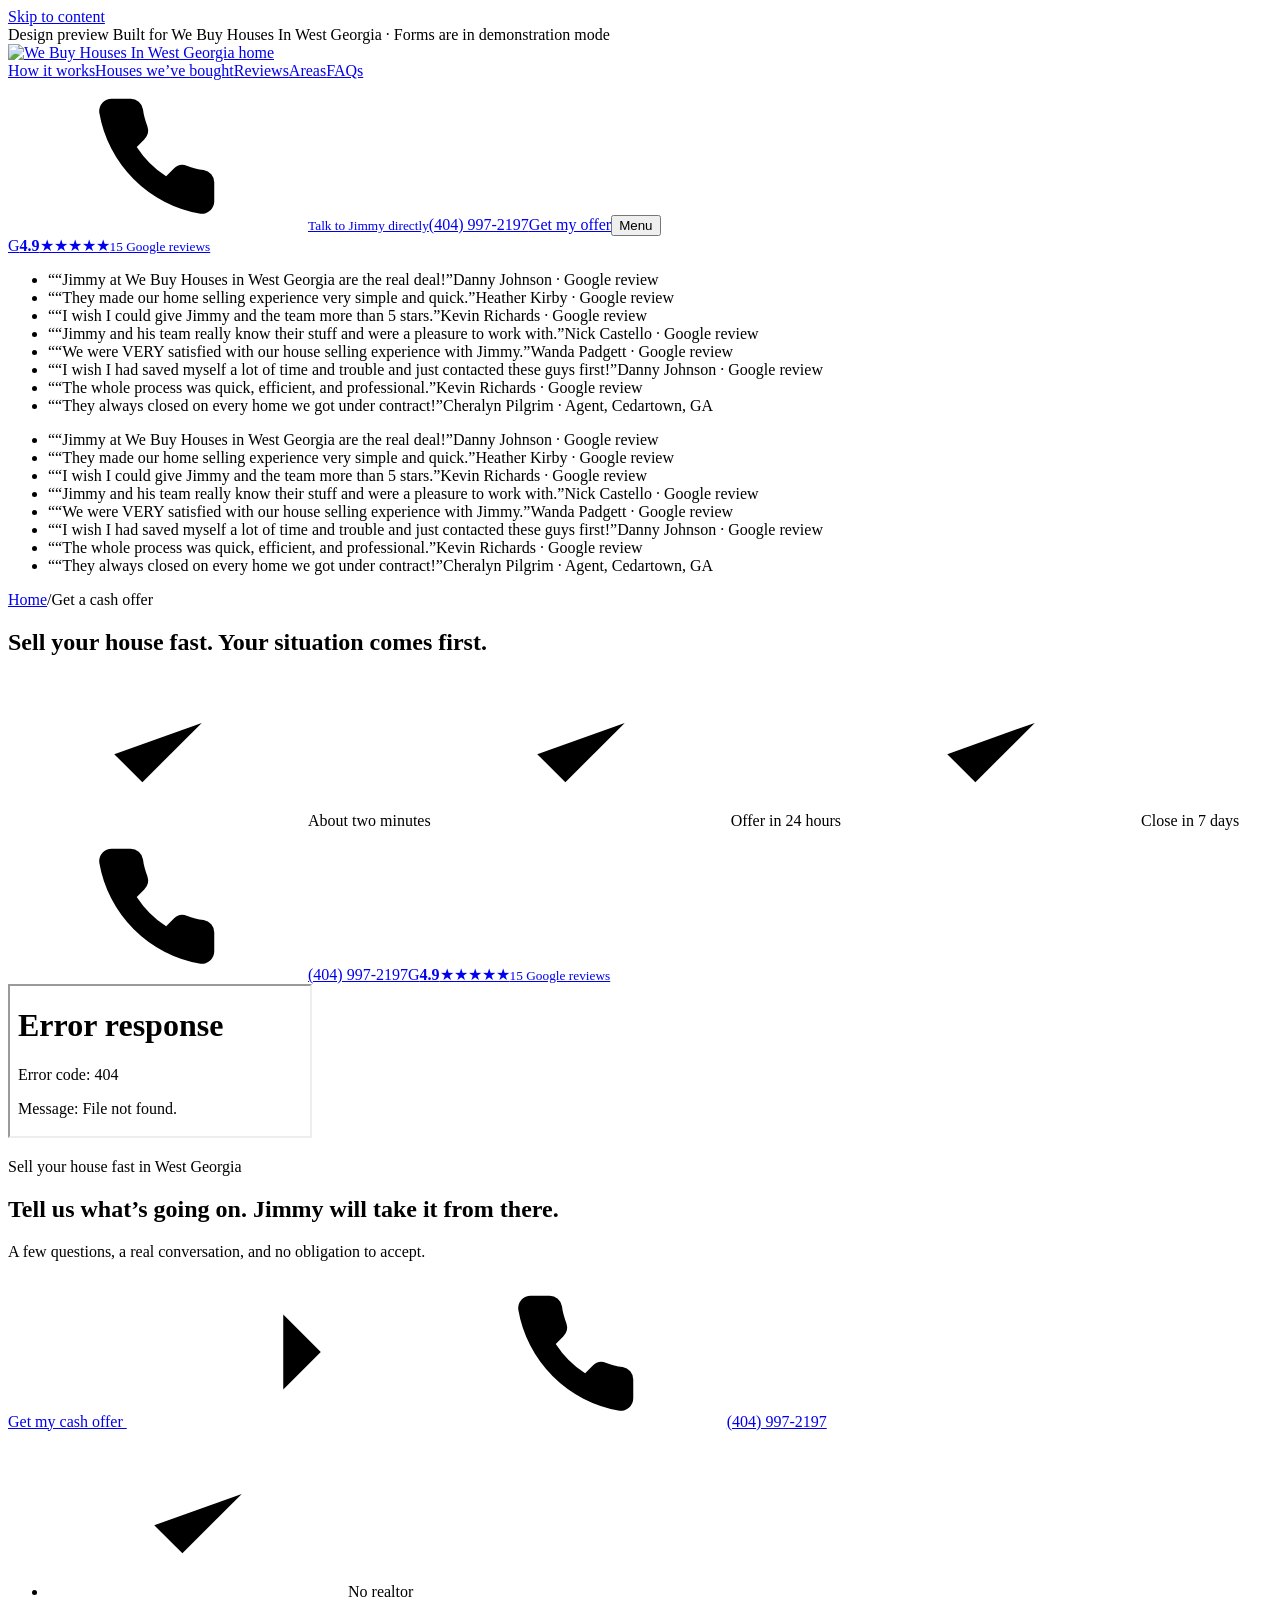
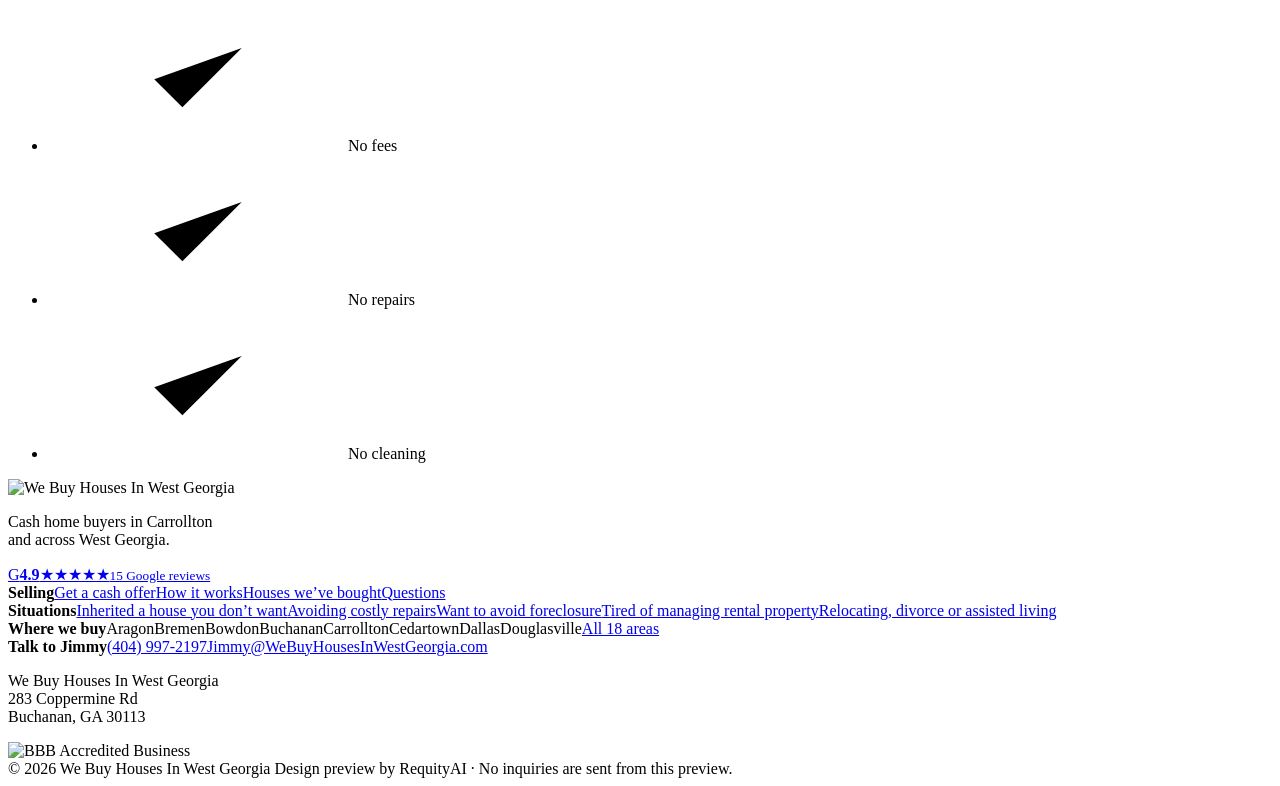
==== get-a-cash-offer-today/index.html @ 2a5e3d10 "Fix footer overflow on mobile, larger header logo Co-Authored-By: Claude Opus 5 <noreply@anthropic.c" ====
<!doctype html><html lang="en"><head><meta charset="utf-8"><meta name="viewport" content="width=device-width,initial-scale=1"><title>Get A Cash Offer | We Buy Houses In West Georgia</title><meta name="description" content="Tell us about your house and your situation. No obligation."><meta name="robots" content="noindex,nofollow"><meta name="theme-color" content="#0D1A2D"><link rel="icon" href="/westgeorgia-funnel/img/favicon.png"><link rel="apple-touch-icon" href="/westgeorgia-funnel/img/favicon.png"><link rel="preload" href="/westgeorgia-funnel/assets/source-sans.woff2" as="font" type="font/woff2" crossorigin><link rel="stylesheet" href="/westgeorgia-funnel/assets/site.css?v=20260922b"><script>document.documentElement.classList.add("js")</script><script>addEventListener("DOMContentLoaded",()=>{const f=document.getElementById("assessment-frame");f.src+="?"+new URLSearchParams(location.search).toString();addEventListener("message",e=>{if(e.origin===location.origin&&e.source===f.contentWindow&&e.data?.type==="wg-height"&&Number.isFinite(e.data.height))f.style.height=Math.max(520,e.data.height+10)+"px";});});</script></head><body class="inner quiz-page"><svg width="0" height="0" style="position:absolute" aria-hidden="true">
<symbol id="i-inherited" viewBox="0 0 24 24"><path d="M3 11.5 12 4l9 7.5"/><path d="M5.5 9.8V20h13V9.8"/><path d="M12 17.2s-3-1.8-3-3.9a1.6 1.6 0 0 1 3-.8 1.6 1.6 0 0 1 3 .8c0 2.1-3 3.9-3 3.9Z"/></symbol>
<symbol id="i-condition" viewBox="0 0 24 24"><path d="M14.7 6.3a4 4 0 0 0 5 5L12 19a2.1 2.1 0 0 1-3-3l7.7-7.7"/><path d="m4 4 5 5"/><path d="M3 7.5 7.5 3"/></symbol>
<symbol id="i-deadline" viewBox="0 0 24 24"><circle cx="12" cy="13" r="8"/><path d="M12 9v4l2.5 2.5"/><path d="M9.5 2.5h5"/></symbol>
<symbol id="i-rental" viewBox="0 0 24 24"><circle cx="8" cy="15" r="4.5"/><path d="m11.2 11.8 8.3-8.3"/><path d="m16.5 6.5 2.5 2.5"/><path d="m14 9 2 2"/></symbol>
<symbol id="i-moving" viewBox="0 0 24 24"><path d="M2.5 6.5h11v10h-11z"/><path d="M13.5 10h4.2l3.8 3.6v2.9h-8"/><circle cx="6.5" cy="17.5" r="2"/><circle cx="17" cy="17.5" r="2"/></symbol>
<symbol id="i-comparing" viewBox="0 0 24 24"><path d="M12 3v18"/><path d="M7 21h10"/><path d="M5 7h14"/><path d="m5 7-3 6.5a3.2 3.2 0 0 0 6 0Z"/><path d="m19 7-3 6.5a3.2 3.2 0 0 0 6 0Z"/></symbol>
<symbol id="i-arrow" viewBox="0 0 24 24"><path d="M5 12h14"/><path d="m13 6 6 6-6 6"/></symbol>
<symbol id="i-phone" viewBox="0 0 24 24"><path d="M21 16.4v3a2 2 0 0 1-2.2 2A19.8 19.8 0 0 1 2.6 5.2 2 2 0 0 1 4.6 3h3a2 2 0 0 1 2 1.7c.1.9.4 1.8.7 2.7a2 2 0 0 1-.5 2.1L8.6 10.7a16 16 0 0 0 4.7 4.7l1.2-1.2a2 2 0 0 1 2.1-.5c.9.3 1.8.6 2.7.7a2 2 0 0 1 1.7 2Z"/></symbol>
<symbol id="i-pin" viewBox="0 0 24 24"><path d="M12 21s-7-6.2-7-11.5a7 7 0 0 1 14 0C19 14.8 12 21 12 21Z"/><circle cx="12" cy="9.5" r="2.5"/></symbol>
<symbol id="i-check" viewBox="0 0 24 24"><path d="m5 12.5 4.5 4.5L19 7.5"/></symbol>
<symbol id="i-hammer" viewBox="0 0 24 24"><path d="m15 12-8.5 8.5a2.1 2.1 0 0 1-3-3L12 9"/><path d="m17.6 15 4.4-4.4-6.6-6.6-4.4 4.4Z"/></symbol>
<symbol id="i-cash" viewBox="0 0 24 24"><rect x="2.5" y="6" width="19" height="12" rx="2"/><circle cx="12" cy="12" r="2.6"/><path d="M6 12h.01M18 12h.01"/></symbol>
<symbol id="i-calendar" viewBox="0 0 24 24"><rect x="3" y="4.5" width="18" height="16" rx="2"/><path d="M3 9.5h18M8 2.5v4M16 2.5v4"/></symbol>
<symbol id="i-hand" viewBox="0 0 24 24"><path d="M12 21a8 8 0 1 0 0-16 8 8 0 0 0 0 16Z"/><path d="m9 12.5 2 2 4-4.5"/></symbol>
<symbol id="i-user" viewBox="0 0 24 24"><circle cx="12" cy="8" r="4"/><path d="M4 21a8 8 0 0 1 16 0"/></symbol>
<symbol id="i-doc" viewBox="0 0 24 24"><path d="M14 3H6.5A1.5 1.5 0 0 0 5 4.5v15A1.5 1.5 0 0 0 6.5 21h11a1.5 1.5 0 0 0 1.5-1.5V8Z"/><path d="M14 3v5h5M9 13h6M9 17h4"/></symbol>
<symbol id="i-smile" viewBox="0 0 24 24"><circle cx="12" cy="12" r="9"/><path d="M8.5 14.5a4.5 4.5 0 0 0 7 0M9 9.5h.01M15 9.5h.01"/></symbol>
<symbol id="i-shield" viewBox="0 0 24 24"><path d="M12 3 4.5 6v5.5c0 4.6 3.2 8.4 7.5 9.5 4.3-1.1 7.5-4.9 7.5-9.5V6Z"/><path d="m8.8 12.2 2.2 2.2 4.3-4.6"/></symbol><symbol id="i-book" viewBox="0 0 24 24"><path d="M4 5.5A2.5 2.5 0 0 1 6.5 3H20v15H6.5A2.5 2.5 0 0 0 4 20.5Z"/><path d="M4 20.5A2.5 2.5 0 0 0 6.5 23H20v-5"/></symbol>
</svg><a class="skip" href="#main">Skip to content</a><div class="preview-bar">Design preview <span>Built for We Buy Houses In West Georgia · Forms are in demonstration mode</span></div><header class="site-header" data-header><div class="container nav"><a class="logo" href="/westgeorgia-funnel/"><img src="/westgeorgia-funnel/img/logo.png" alt="We Buy Houses In West Georgia home" width="430" height="321"></a><nav id="navigation" aria-label="Main navigation"><a href="/westgeorgia-funnel/#how">How it works</a><a href="/westgeorgia-funnel/#bought">Houses we’ve bought</a><a href="/westgeorgia-funnel/#stories">Reviews</a><a href="/westgeorgia-funnel/#areas">Areas</a><a href="/westgeorgia-funnel/#faq">FAQs</a></nav><div class="nav-right"><a class="nav-phone" href="tel:+14049972197"><svg><use href="#i-phone"/></svg><span><small>Talk to Jimmy directly</small>(404) 997-2197</span></a><a class="btn btn-sm" href="/westgeorgia-funnel/get-a-cash-offer-today/">Get my offer</a><button class="menu-toggle" aria-expanded="false" aria-controls="navigation"><span></span><span></span><span class="sr">Menu</span></button></div></div></header><section class="review-ticker" aria-label="What sellers say about We Buy Houses In West Georgia"><a class="rt-badge" href="https://www.google.com/maps/place/We+Buy+Houses+In+West+Georgia/data=!4m2!3m1!1s0x0:0x487ec71f87f9033d" target="_blank" rel="noopener"><span class="g-logo" aria-hidden="true">G</span><b>4.9</b><span class="stars" style="--rating:4.9" aria-hidden="true">★★★★★</span><small>15 Google reviews</small></a><div class="rt-viewport"><ul class="rt-track"><li class="rt-item google"><span class="rt-q" aria-hidden="true">“</span><q>Jimmy at We Buy Houses in West Georgia are the real deal!</q><span class="rt-by">Danny Johnson · Google review</span></li><li class="rt-item google"><span class="rt-q" aria-hidden="true">“</span><q>They made our home selling experience very simple and quick.</q><span class="rt-by">Heather Kirby · Google review</span></li><li class="rt-item google"><span class="rt-q" aria-hidden="true">“</span><q>I wish I could give Jimmy and the team more than 5 stars.</q><span class="rt-by">Kevin Richards · Google review</span></li><li class="rt-item google"><span class="rt-q" aria-hidden="true">“</span><q>Jimmy and his team really know their stuff and were a pleasure to work with.</q><span class="rt-by">Nick Castello · Google review</span></li><li class="rt-item google"><span class="rt-q" aria-hidden="true">“</span><q>We were VERY satisfied with our house selling experience with Jimmy.</q><span class="rt-by">Wanda Padgett · Google review</span></li><li class="rt-item google"><span class="rt-q" aria-hidden="true">“</span><q>I wish I had saved myself a lot of time and trouble and just contacted these guys first!</q><span class="rt-by">Danny Johnson · Google review</span></li><li class="rt-item google"><span class="rt-q" aria-hidden="true">“</span><q>The whole process was quick, efficient, and professional.</q><span class="rt-by">Kevin Richards · Google review</span></li><li class="rt-item google"><span class="rt-q" aria-hidden="true">“</span><q>They always closed on every home we got under contract!</q><span class="rt-by">Cheralyn Pilgrim · Agent, Cedartown, GA</span></li></ul><ul class="rt-track" aria-hidden="true"><li class="rt-item google"><span class="rt-q" aria-hidden="true">“</span><q>Jimmy at We Buy Houses in West Georgia are the real deal!</q><span class="rt-by">Danny Johnson · Google review</span></li><li class="rt-item google"><span class="rt-q" aria-hidden="true">“</span><q>They made our home selling experience very simple and quick.</q><span class="rt-by">Heather Kirby · Google review</span></li><li class="rt-item google"><span class="rt-q" aria-hidden="true">“</span><q>I wish I could give Jimmy and the team more than 5 stars.</q><span class="rt-by">Kevin Richards · Google review</span></li><li class="rt-item google"><span class="rt-q" aria-hidden="true">“</span><q>Jimmy and his team really know their stuff and were a pleasure to work with.</q><span class="rt-by">Nick Castello · Google review</span></li><li class="rt-item google"><span class="rt-q" aria-hidden="true">“</span><q>We were VERY satisfied with our house selling experience with Jimmy.</q><span class="rt-by">Wanda Padgett · Google review</span></li><li class="rt-item google"><span class="rt-q" aria-hidden="true">“</span><q>I wish I had saved myself a lot of time and trouble and just contacted these guys first!</q><span class="rt-by">Danny Johnson · Google review</span></li><li class="rt-item google"><span class="rt-q" aria-hidden="true">“</span><q>The whole process was quick, efficient, and professional.</q><span class="rt-by">Kevin Richards · Google review</span></li><li class="rt-item google"><span class="rt-q" aria-hidden="true">“</span><q>They always closed on every home we got under contract!</q><span class="rt-by">Cheralyn Pilgrim · Agent, Cedartown, GA</span></li></ul></div></section><main id="main"><section class="page-hero quiz-hero"><div class="hero-glow g1"></div><div class="hero-dots"></div><div class="container"><nav class="crumbs" aria-label="Breadcrumb"><a href="/westgeorgia-funnel/">Home</a><span>/</span><span>Get a cash offer</span></nav><h1>Sell your house fast. Your situation comes first.</h1><div class="quiz-trust"><span><svg><use href="#i-check"/></svg>About two minutes</span><span><svg><use href="#i-check"/></svg>Offer in 24 hours</span><span><svg><use href="#i-check"/></svg>Close in 7 days</span><a href="tel:+14049972197"><svg><use href="#i-phone"/></svg>(404) 997-2197</a><a class="g-badge dark" href="https://www.google.com/maps/place/We+Buy+Houses+In+West+Georgia/data=!4m2!3m1!1s0x0:0x487ec71f87f9033d" target="_blank" rel="noopener"><span class="g-logo" aria-hidden="true">G</span><b>4.9</b><span class="stars" style="--rating:4.9" aria-hidden="true">★★★★★</span><small>15 Google reviews</small></a></div></div></section><section class="quiz-wrap" id="quiz"><div class="container"><div class="quiz-card"><iframe id="assessment-frame" title="Property situation assessment" src="/westgeorgia-funnel/assessment/" loading="eager"></iframe></div></div></section></main><section class="closing"><div class="closing-rings"><span></span><span></span><span></span></div><div class="container closing-inner reveal"><p class="eyebrow light">Sell your house fast in West Georgia</p><h2>Tell us what’s going on. Jimmy will take it from there.</h2><p>A few questions, a real conversation, and no obligation to accept.</p><div class="closing-actions"><a class="btn btn-lg" href="/westgeorgia-funnel/get-a-cash-offer-today/">Get my cash offer <svg><use href="#i-arrow"/></svg></a><a class="btn-ghost" href="tel:+14049972197"><svg><use href="#i-phone"/></svg>(404) 997-2197</a></div><ul class="closing-checks"><li><svg><use href="#i-check"/></svg>No realtor</li><li><svg><use href="#i-check"/></svg>No fees</li><li><svg><use href="#i-check"/></svg>No repairs</li><li><svg><use href="#i-check"/></svg>No cleaning</li></ul></div></section><footer class="site-footer"><div class="container footer-grid"><div class="footer-brand"><span class="logo-chip"><img src="/westgeorgia-funnel/img/logo.png" alt="We Buy Houses In West Georgia" width="430" height="321"></span><p>Cash home buyers in Carrollton<br>and across West Georgia.</p><a class="g-badge dark" href="https://www.google.com/maps/place/We+Buy+Houses+In+West+Georgia/data=!4m2!3m1!1s0x0:0x487ec71f87f9033d" target="_blank" rel="noopener"><span class="g-logo" aria-hidden="true">G</span><b>4.9</b><span class="stars" style="--rating:4.9" aria-hidden="true">★★★★★</span><small>15 Google reviews</small></a></div><div><b>Selling</b><a href="/westgeorgia-funnel/get-a-cash-offer-today/">Get a cash offer</a><a href="/westgeorgia-funnel/#how">How it works</a><a href="/westgeorgia-funnel/#bought">Houses we’ve bought</a><a href="/westgeorgia-funnel/#faq">Questions</a></div><div><b>Situations</b><a href="/westgeorgia-funnel/get-a-cash-offer-today/?s=inherited#quiz">Inherited a house you don’t want</a><a href="/westgeorgia-funnel/get-a-cash-offer-today/?s=condition#quiz">Avoiding costly repairs</a><a href="/westgeorgia-funnel/get-a-cash-offer-today/?s=deadline#quiz">Want to avoid foreclosure</a><a href="/westgeorgia-funnel/get-a-cash-offer-today/?s=rental#quiz">Tired of managing rental property</a><a href="/westgeorgia-funnel/get-a-cash-offer-today/?s=moving#quiz">Relocating, divorce or assisted living</a></div><div><b>Where we buy</b><span class="f-area">Aragon</span><span class="f-area">Bremen</span><span class="f-area">Bowdon</span><span class="f-area">Buchanan</span><span class="f-area">Carrollton</span><span class="f-area">Cedartown</span><span class="f-area">Dallas</span><span class="f-area">Douglasville</span><a href="/westgeorgia-funnel/#areas">All 18 areas</a></div><div><b>Talk to Jimmy</b><a class="footer-phone" href="tel:+14049972197">(404) 997-2197</a><a href="mailto:Jimmy@WeBuyHousesInWestGeorgia.com">Jimmy@WeBuyHousesInWestGeorgia.com</a><p>We Buy Houses In West Georgia<br>283 Coppermine Rd<br>Buchanan, GA 30113</p><img class="bbb" src="/westgeorgia-funnel/assets/bbb.png" alt="BBB Accredited Business" width="150" height="57"></div></div><div class="container footer-bottom">© 2026 We Buy Houses In West Georgia <span>Design preview by RequityAI · No inquiries are sent from this preview.</span></div></footer><script src="/westgeorgia-funnel/assets/site.js?v=20260922b" defer></script></body></html>
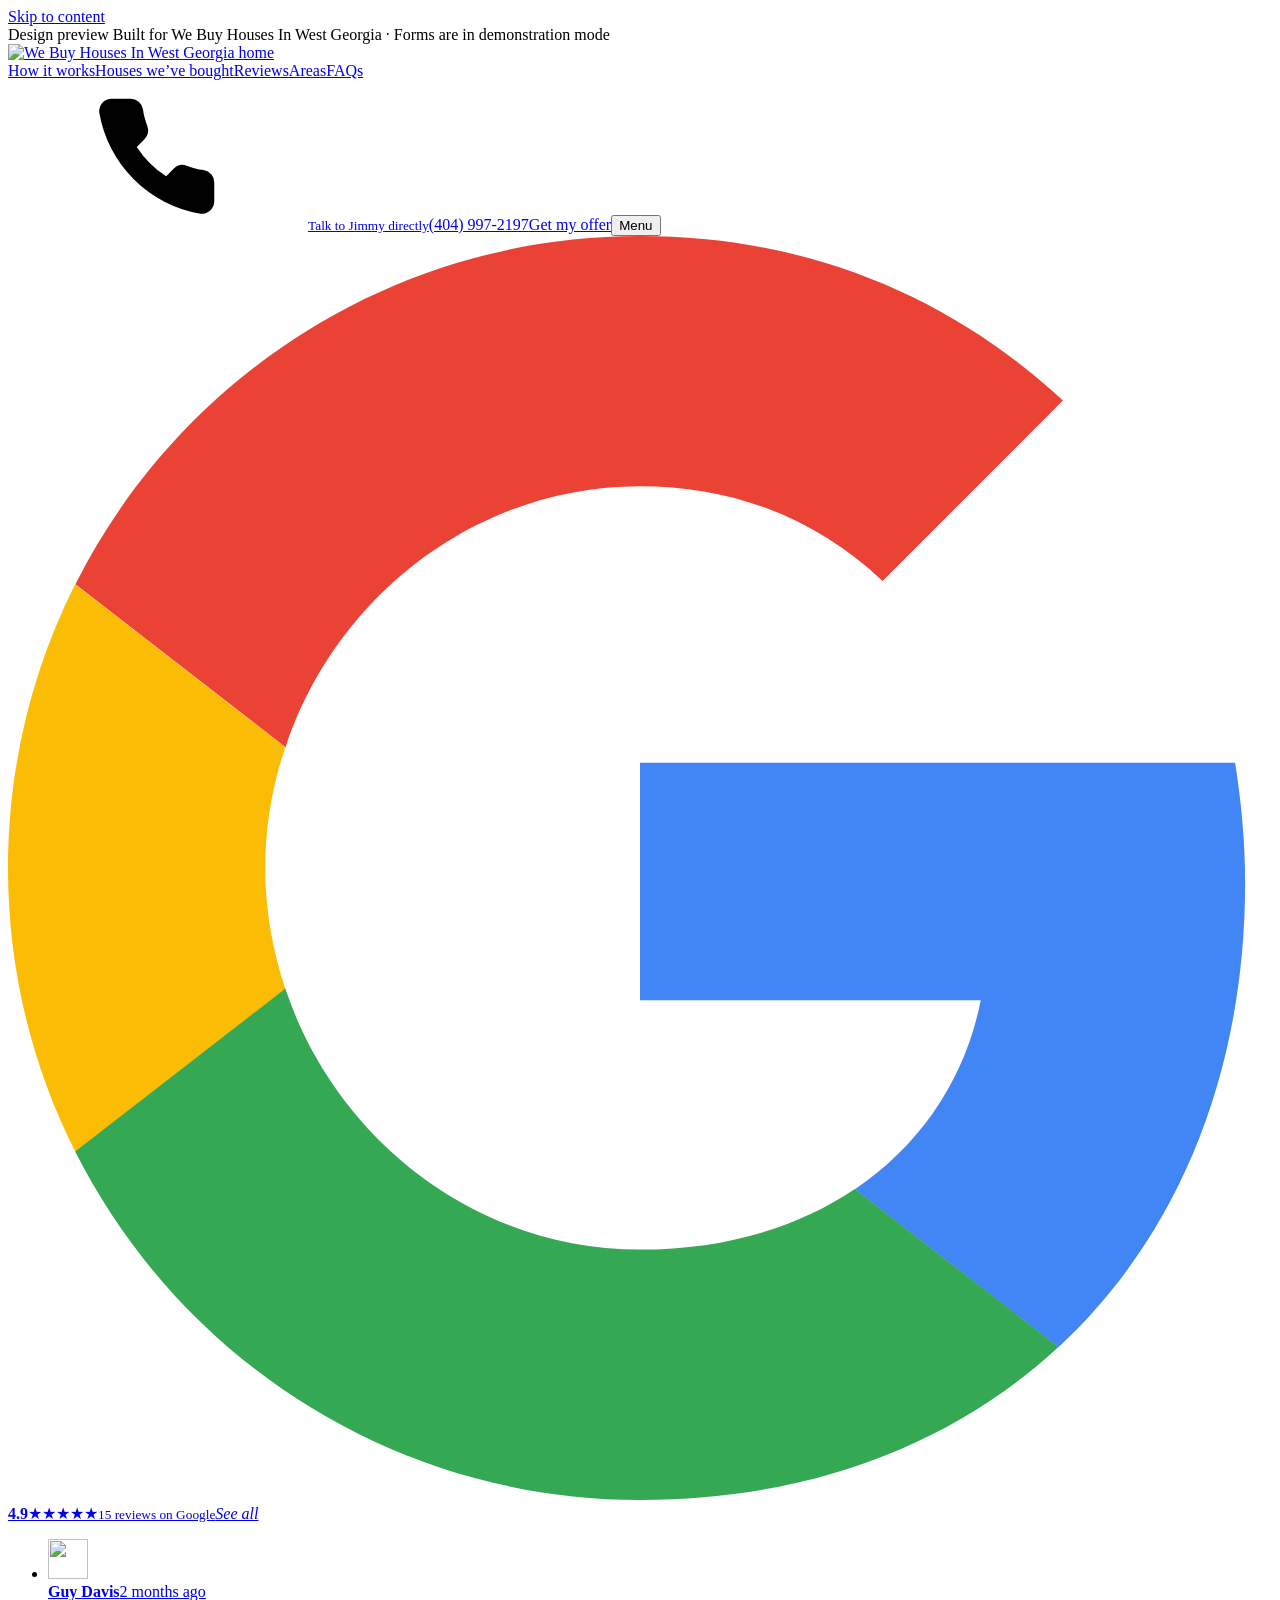
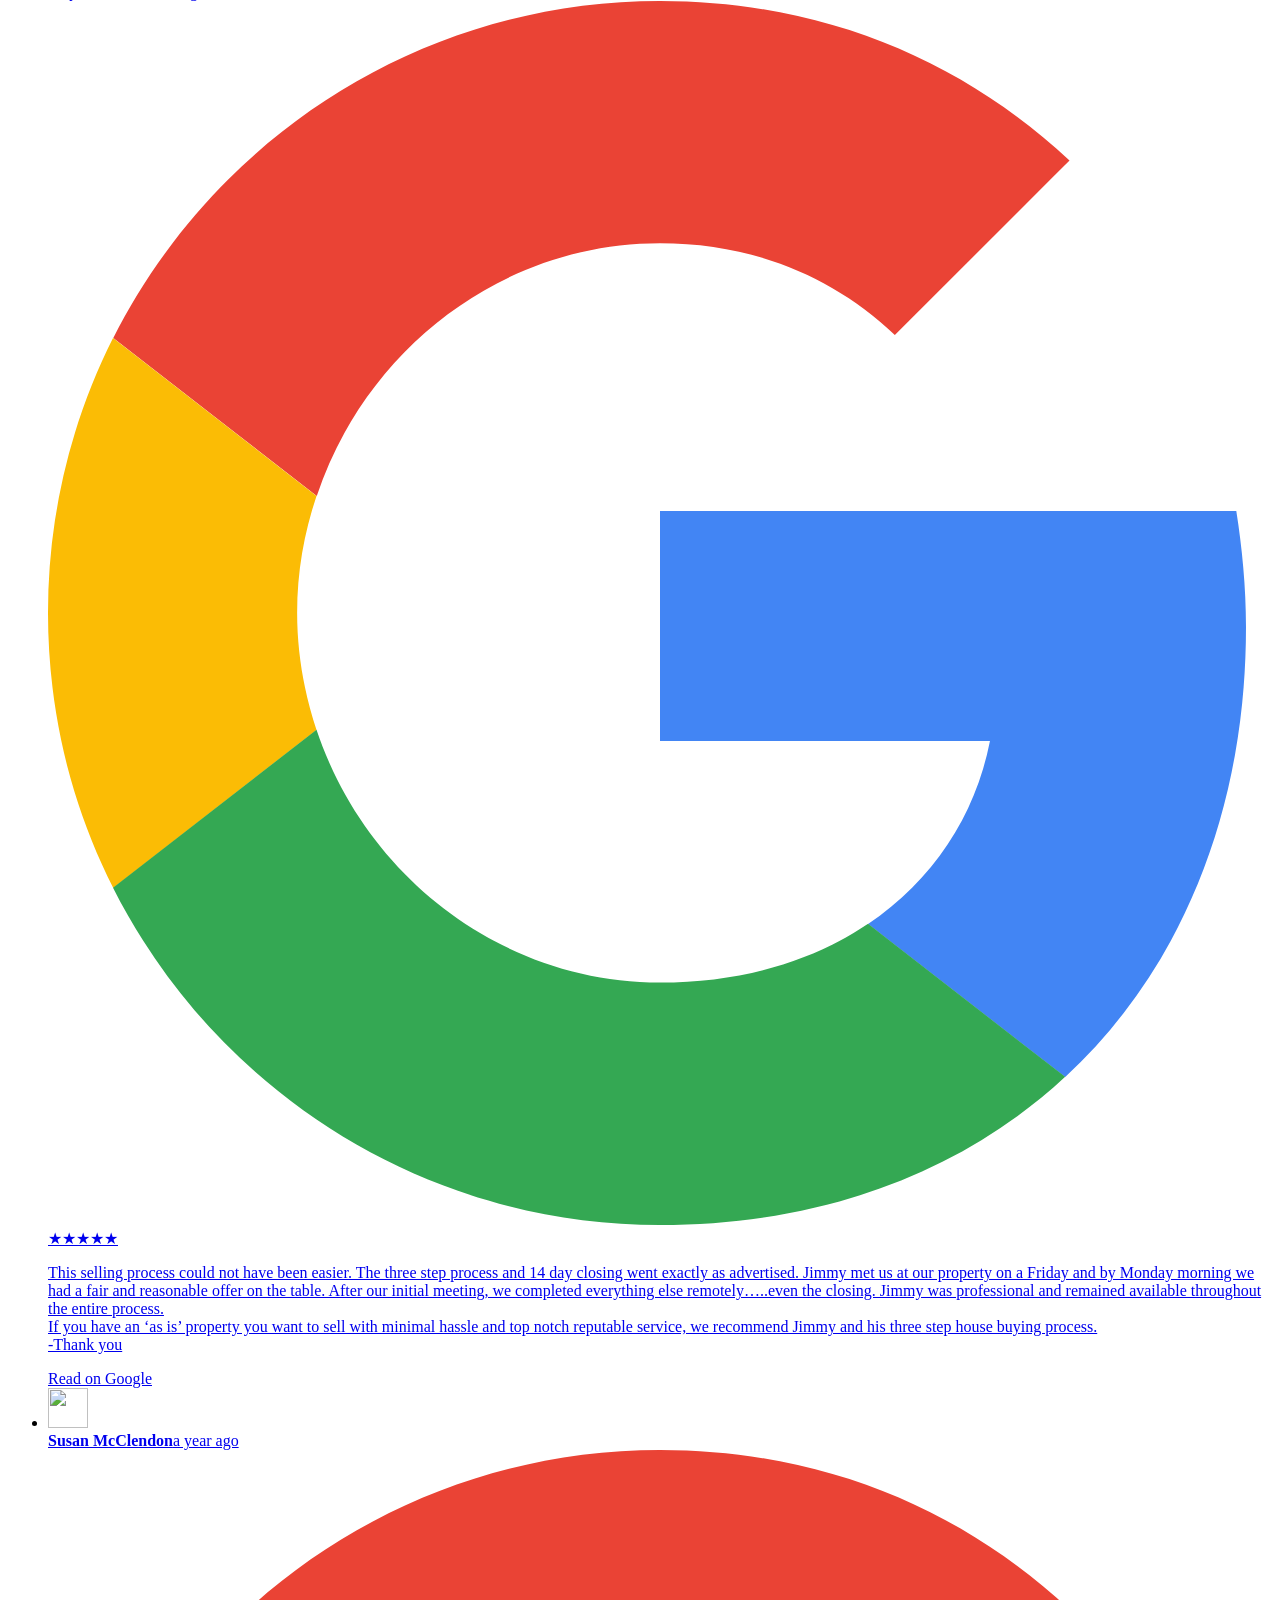
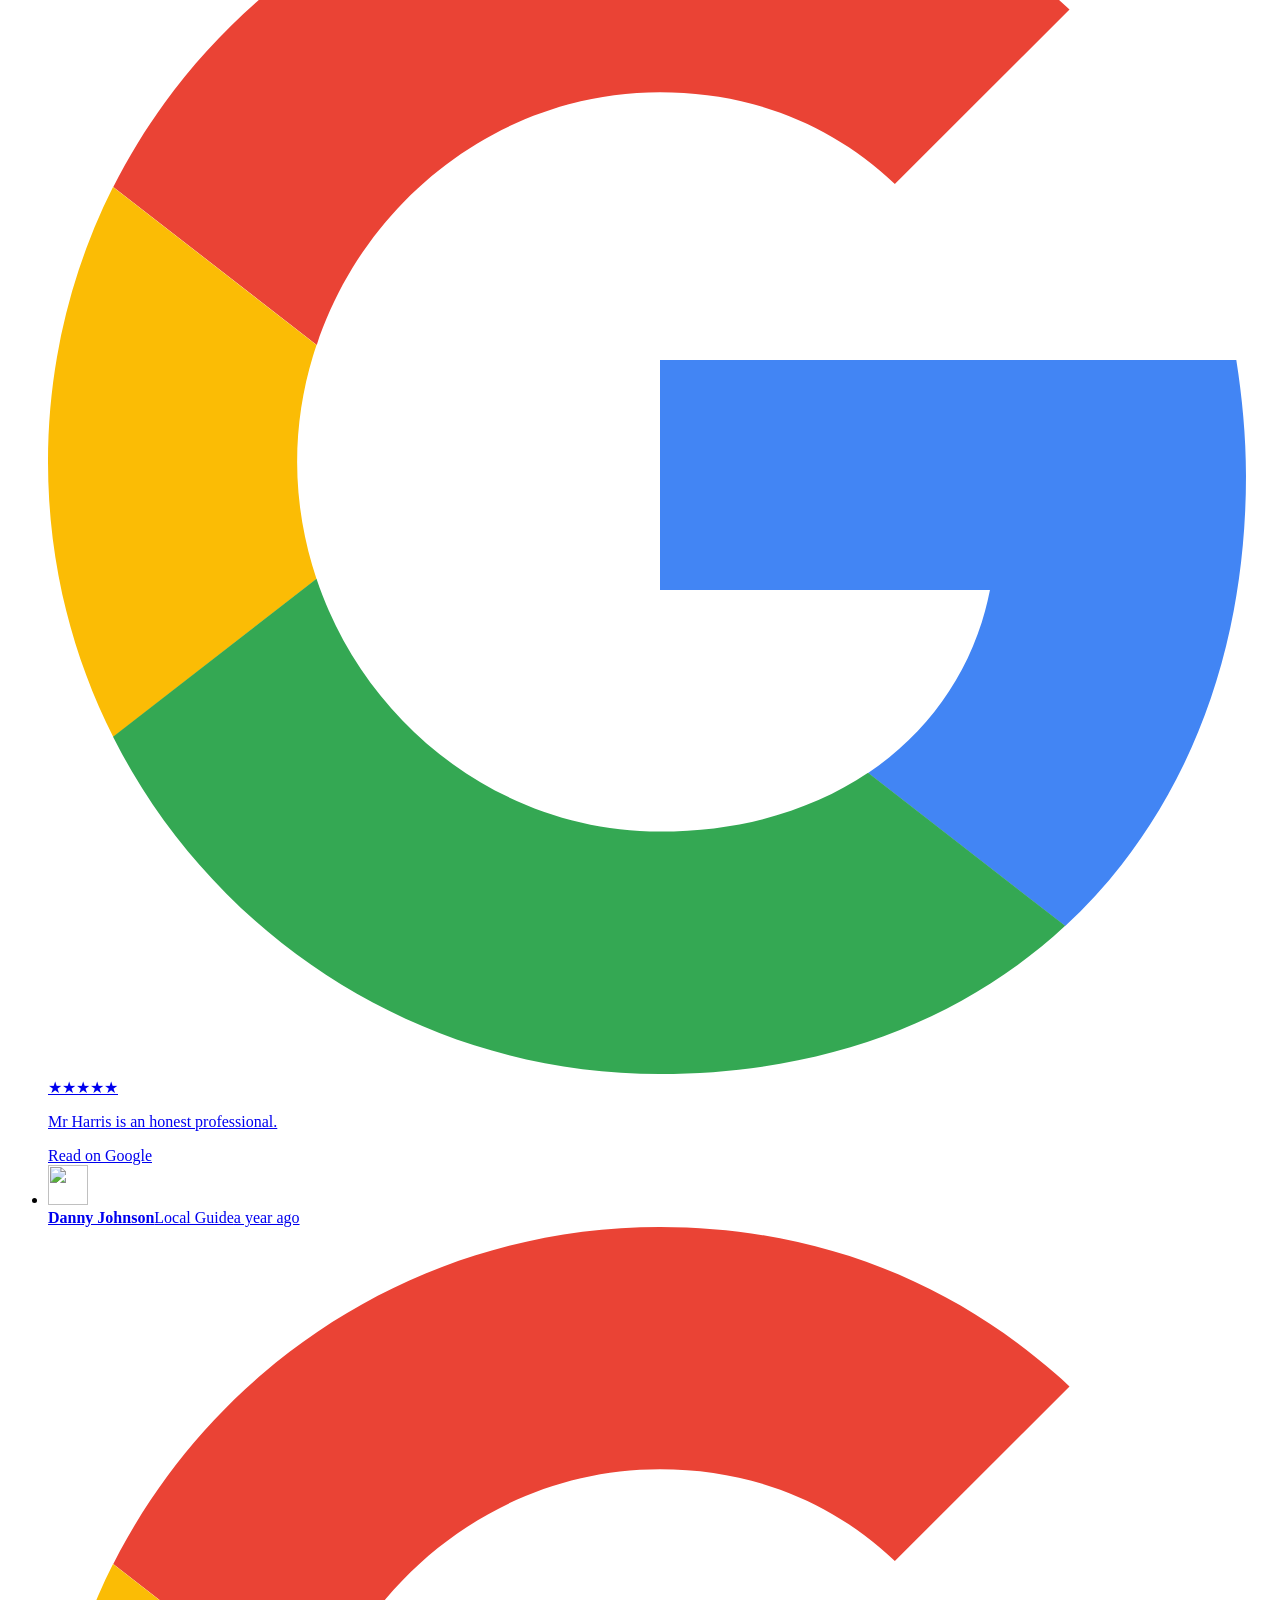
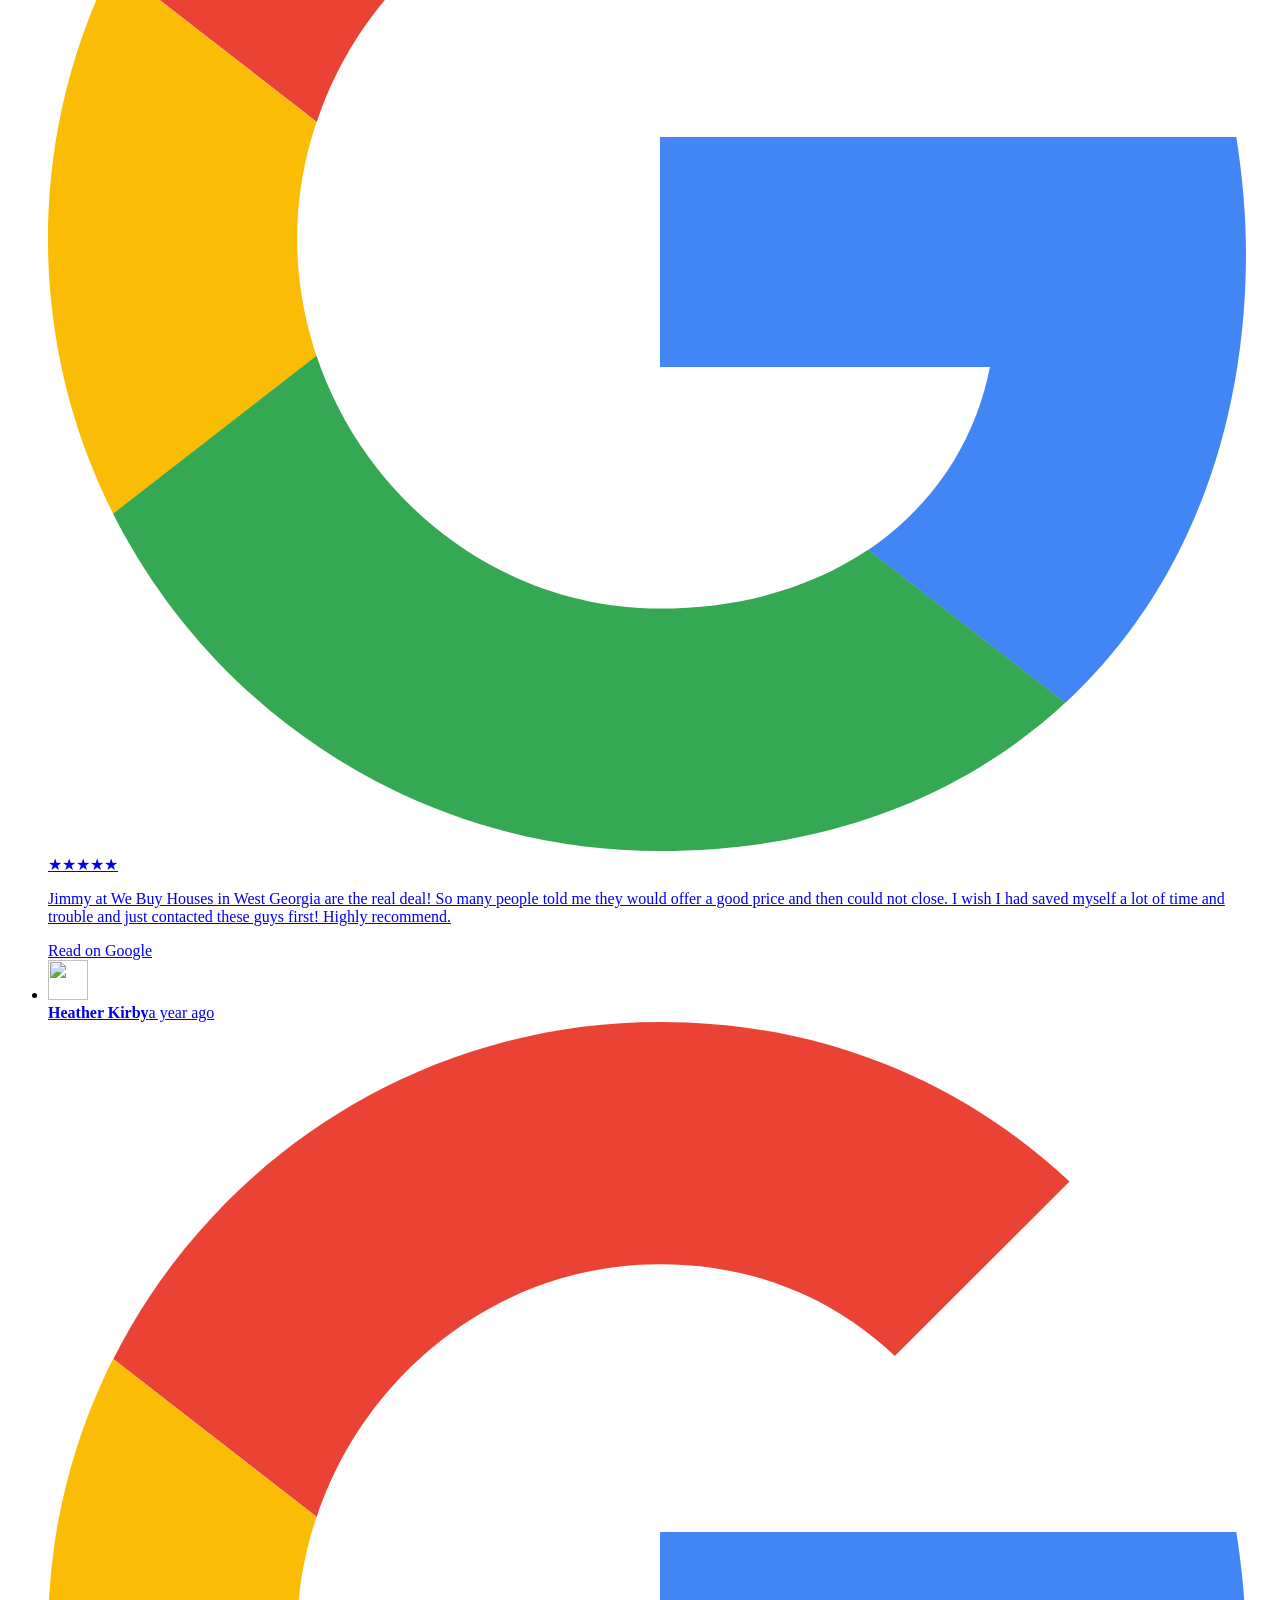
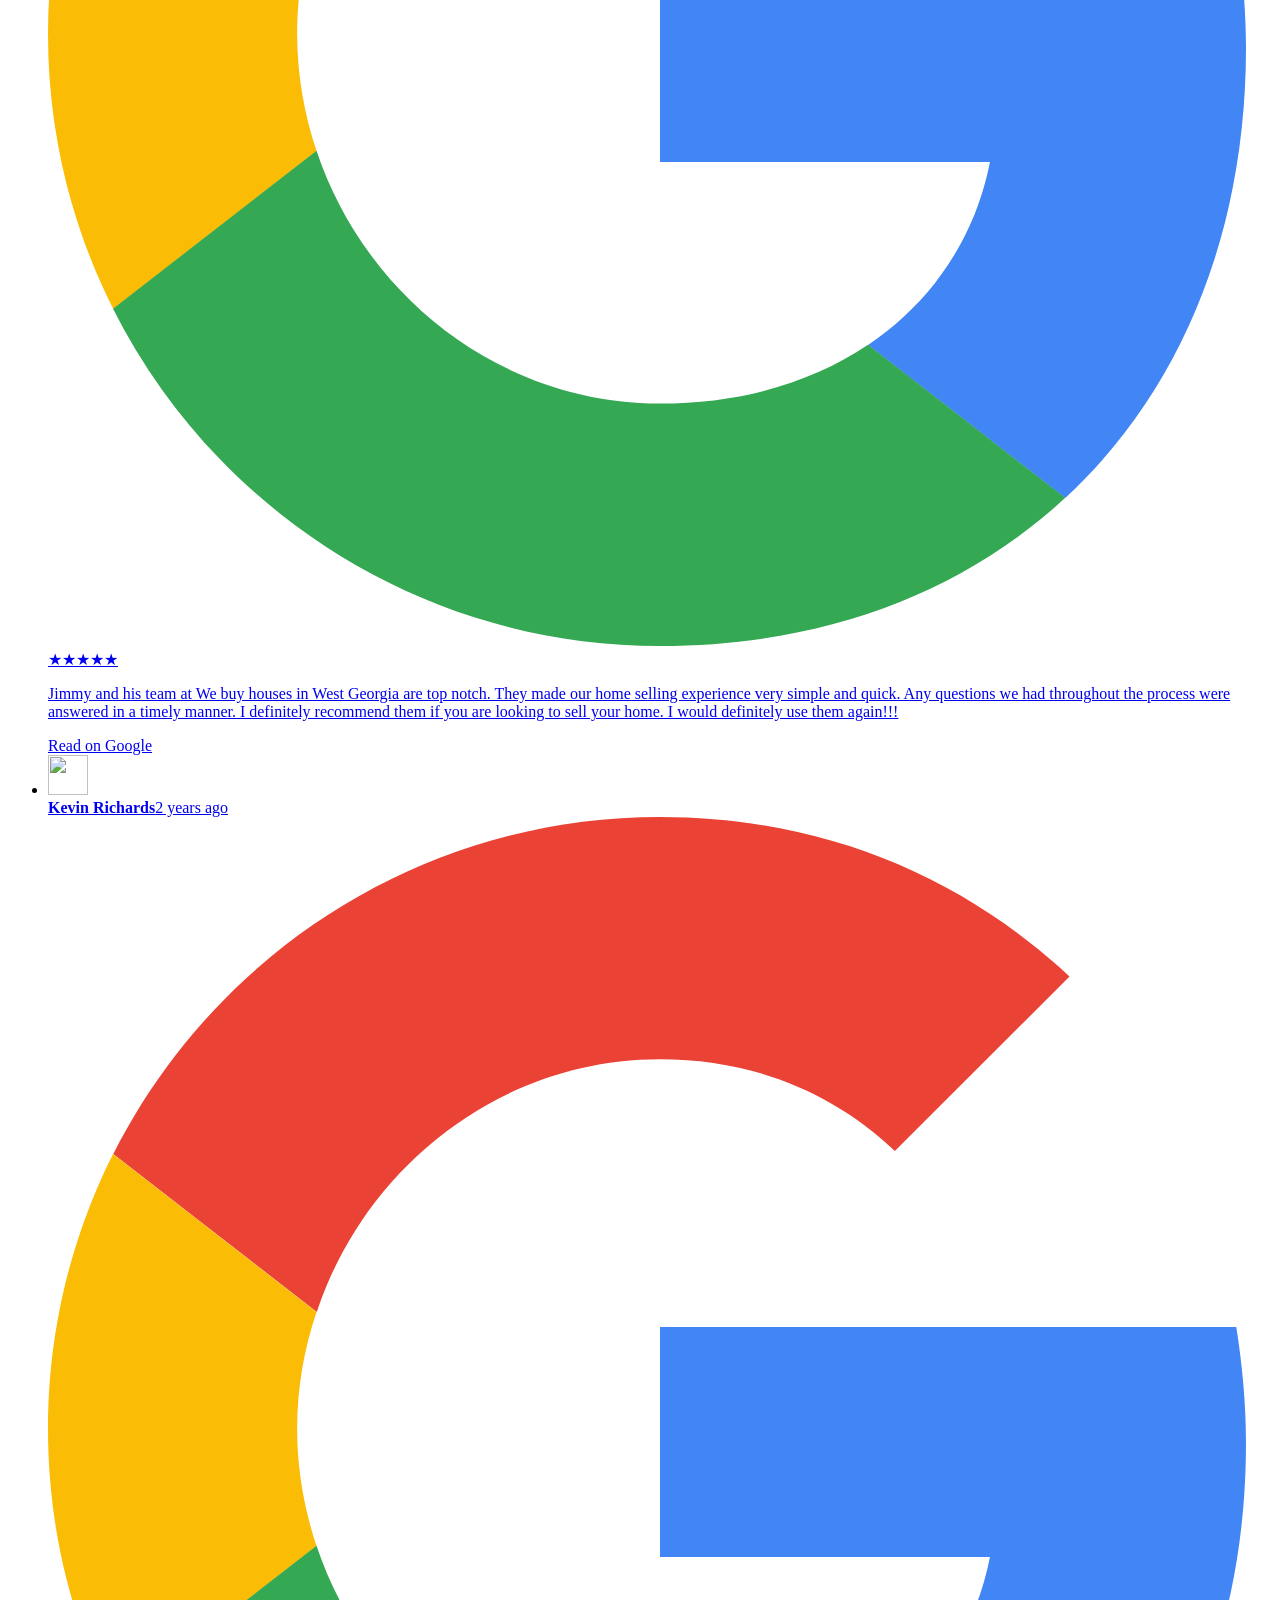
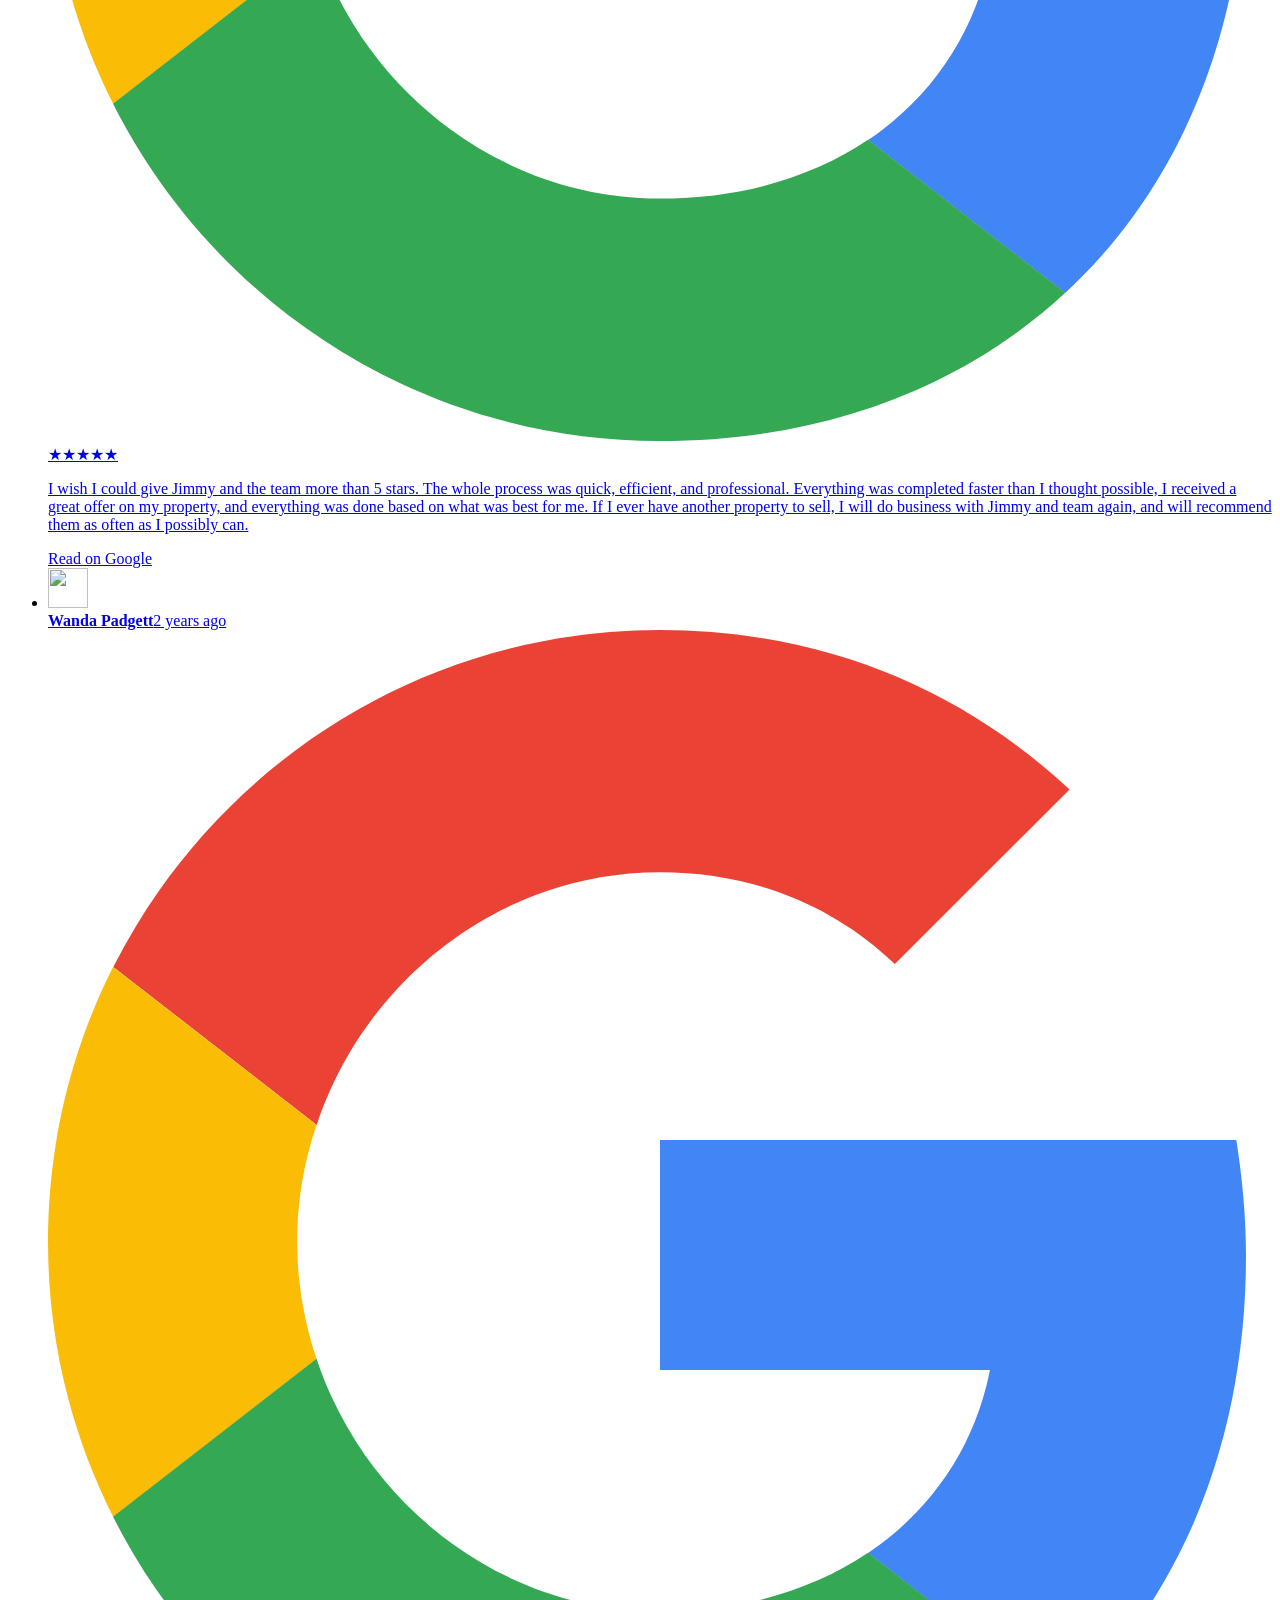
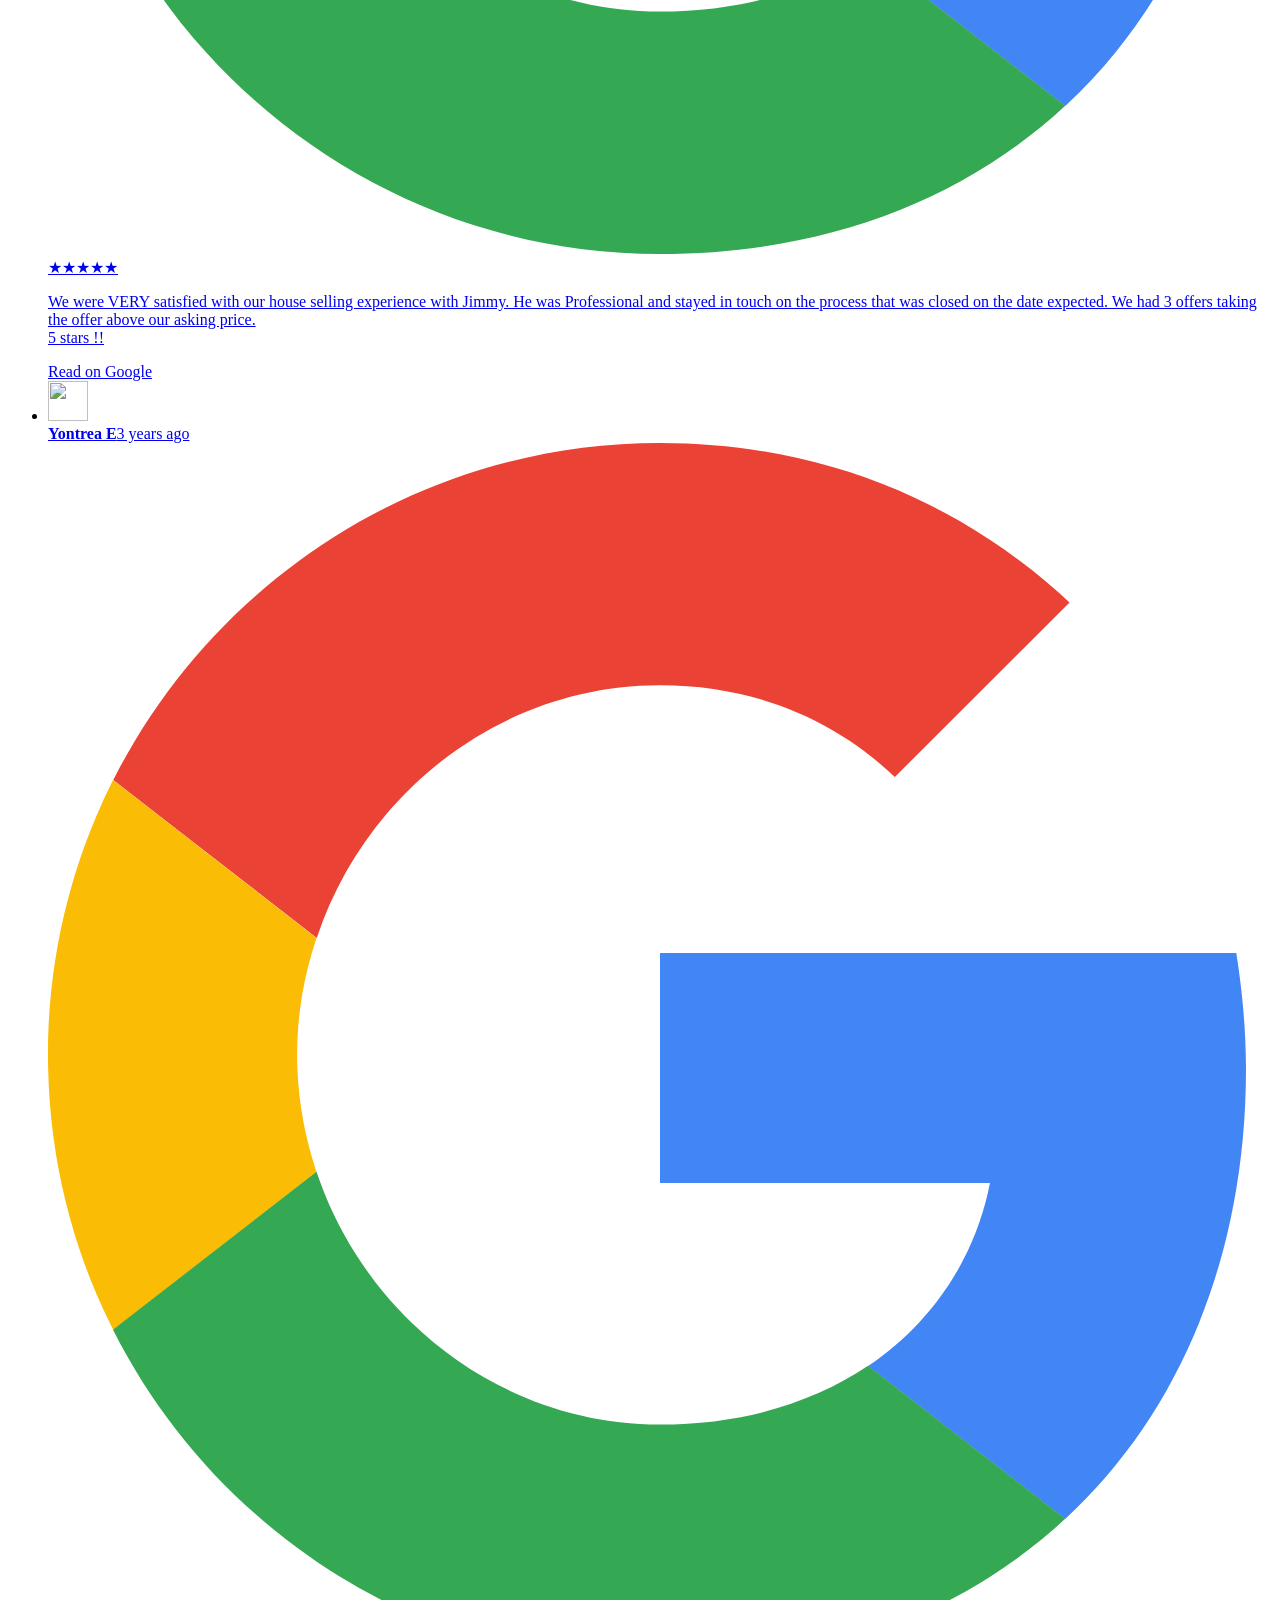
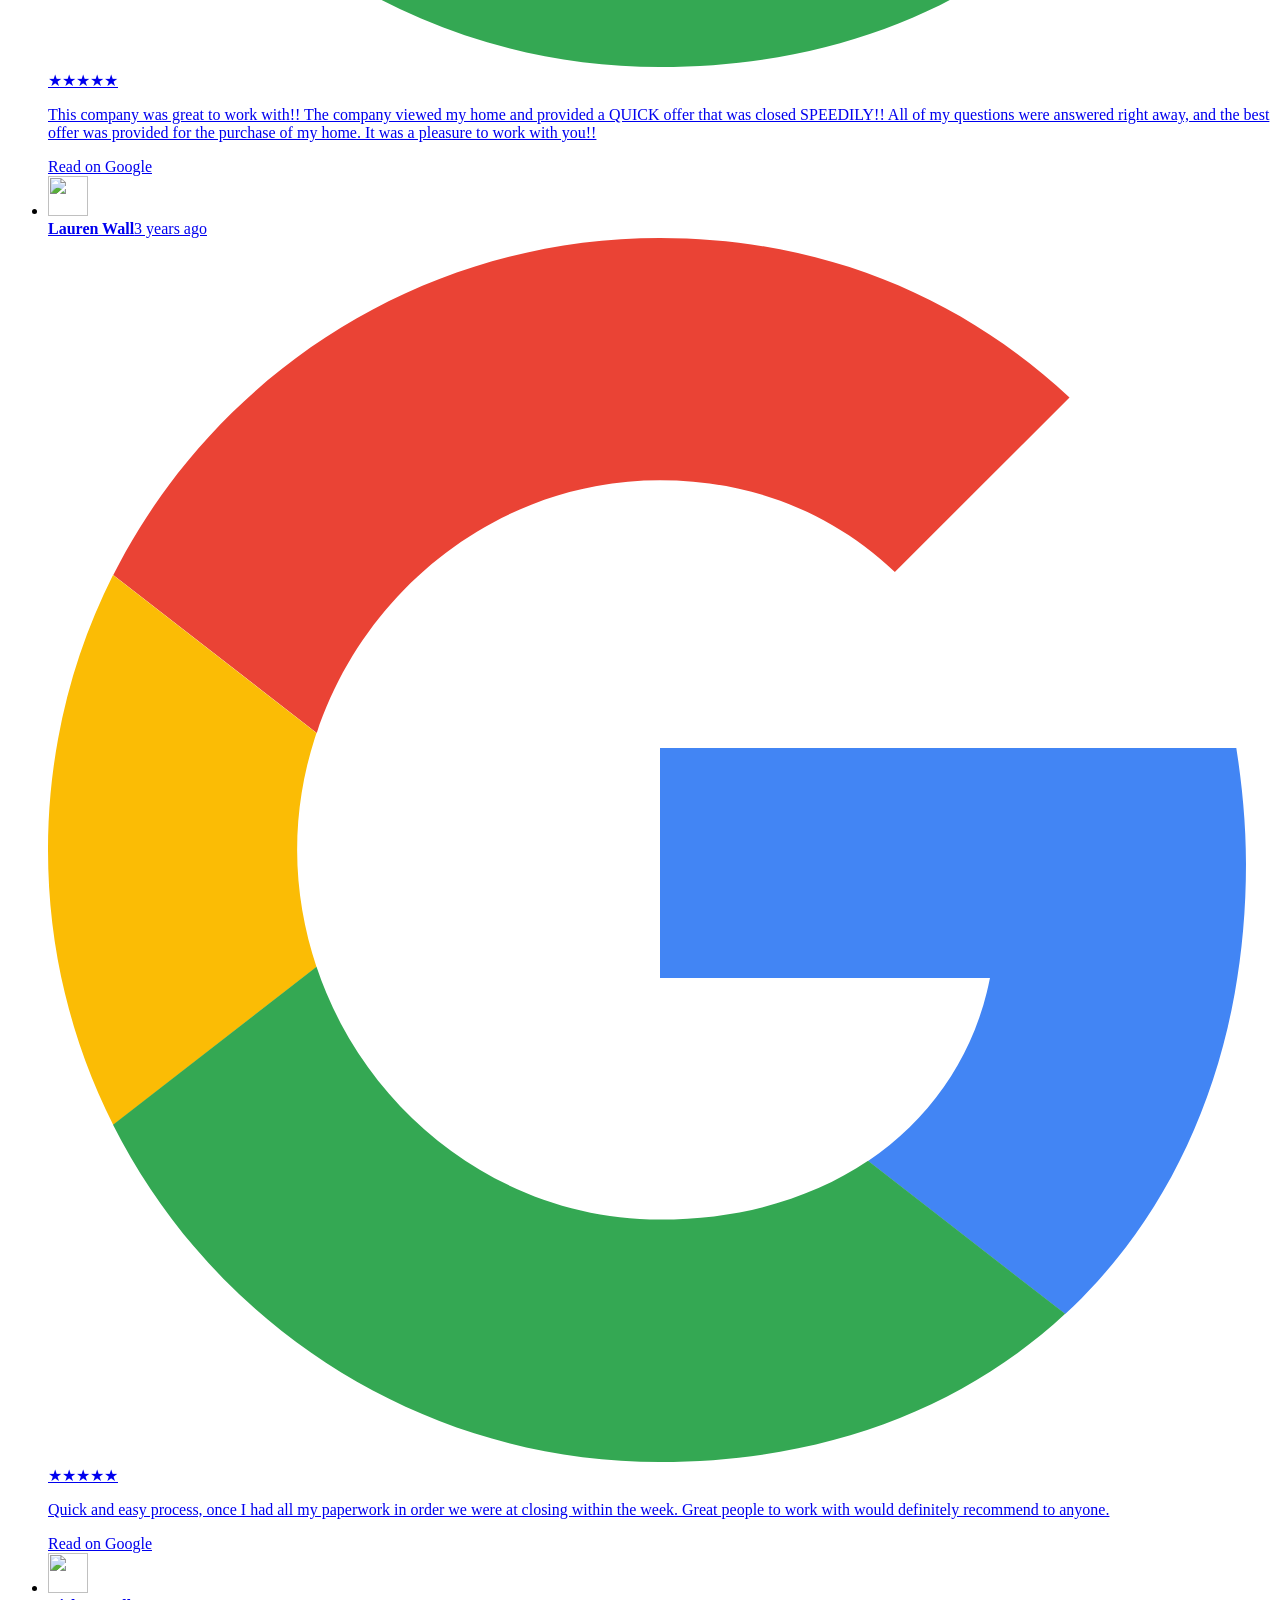
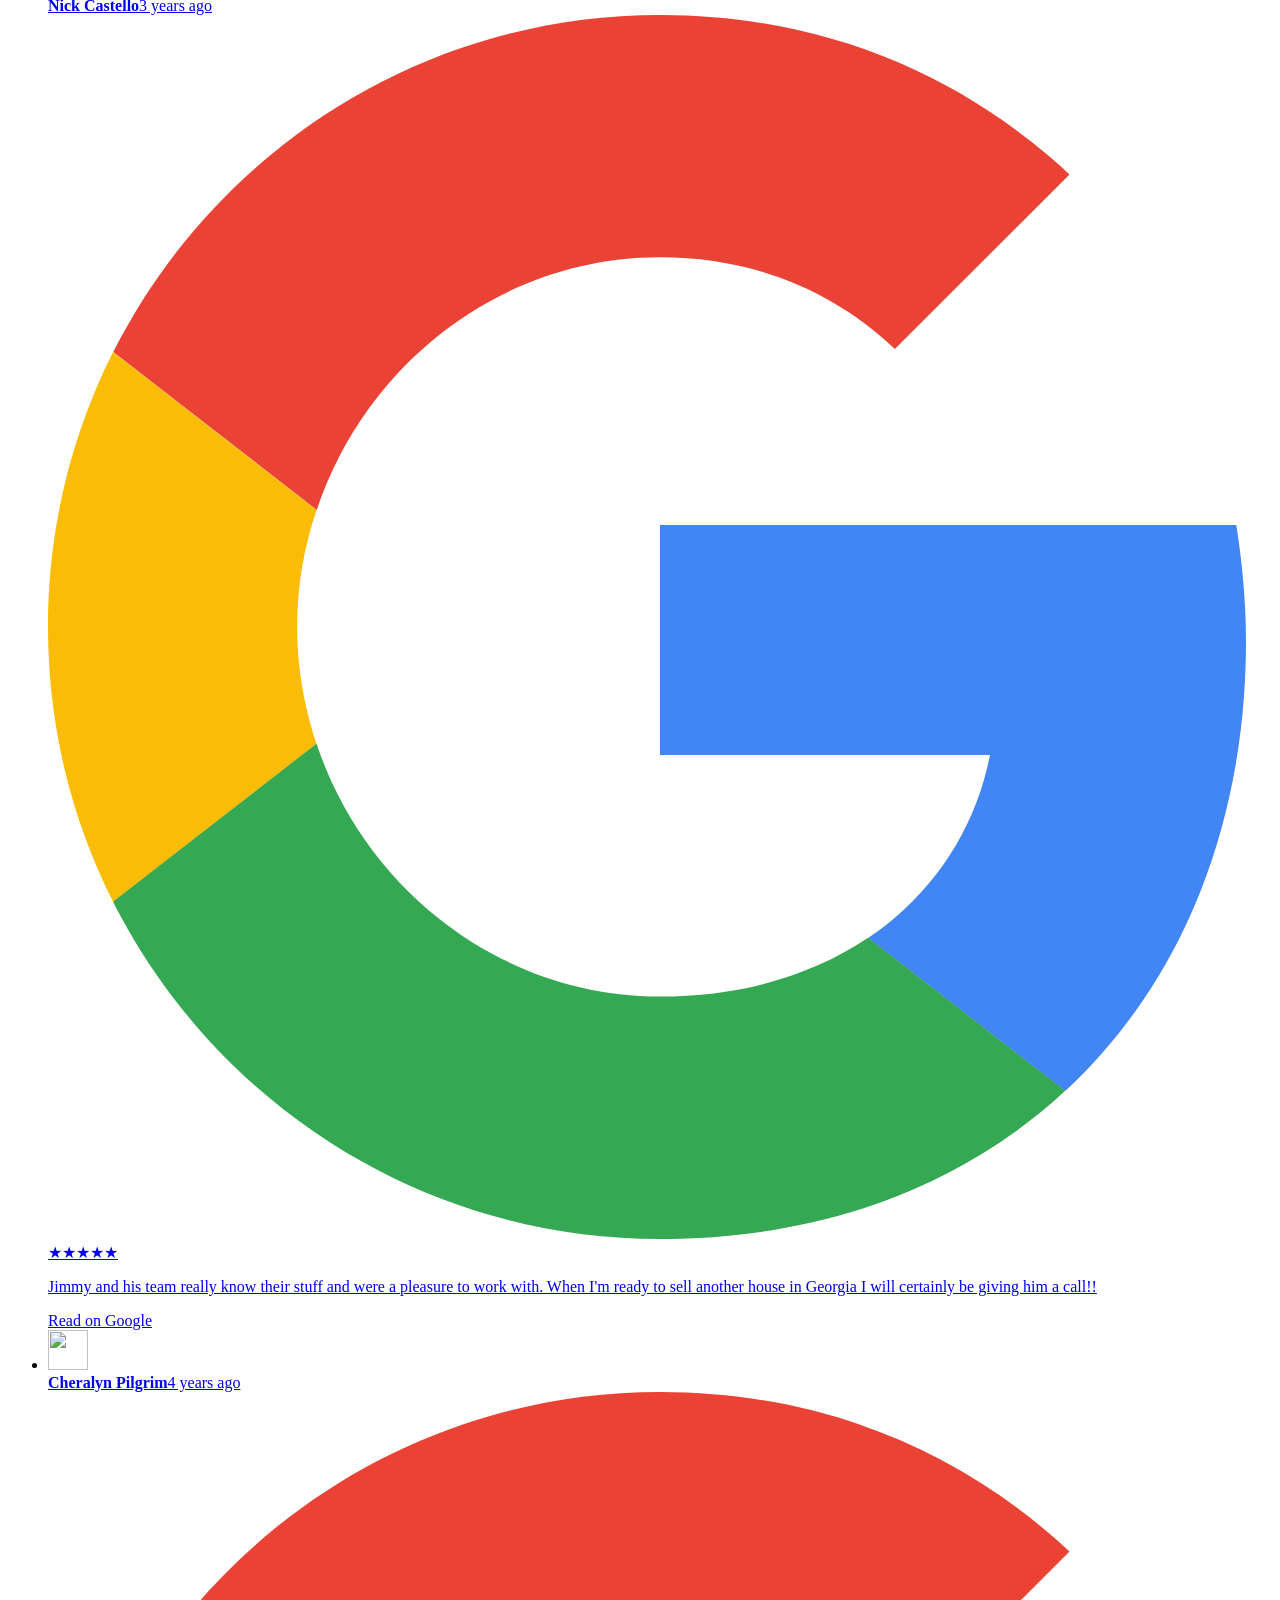
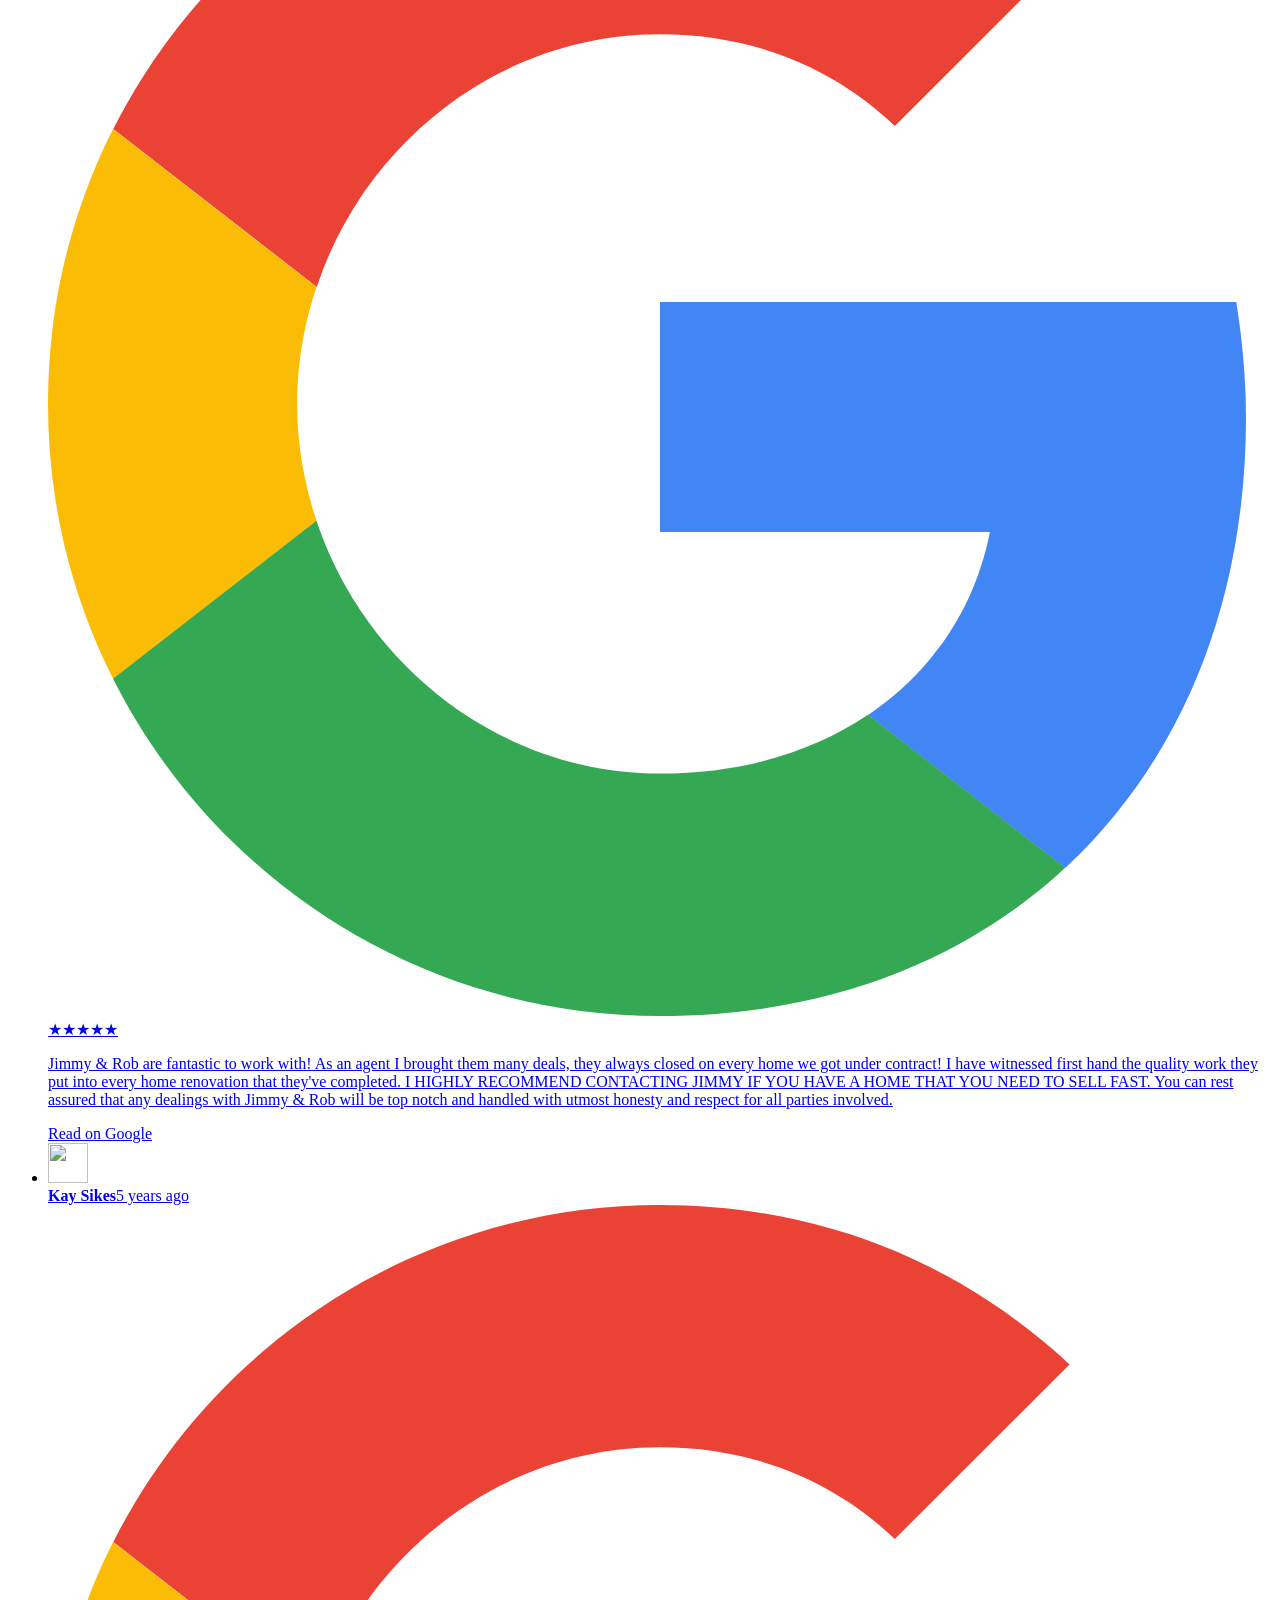
==== commit d6fe43b1: "Full Google reviews strip under the header 14 complete five-star reviews fetched from Google (place " ====
--- a/get-a-cash-offer-today/index.html
+++ b/get-a-cash-offer-today/index.html
@@ -1,4 +1,4 @@
-<!doctype html><html lang="en"><head><meta charset="utf-8"><meta name="viewport" content="width=device-width,initial-scale=1"><title>Get A Cash Offer | We Buy Houses In West Georgia</title><meta name="description" content="Tell us about your house and your situation. No obligation."><meta name="robots" content="noindex,nofollow"><meta name="theme-color" content="#0D1A2D"><link rel="icon" href="/westgeorgia-funnel/img/favicon.png"><link rel="apple-touch-icon" href="/westgeorgia-funnel/img/favicon.png"><link rel="preload" href="/westgeorgia-funnel/assets/source-sans.woff2" as="font" type="font/woff2" crossorigin><link rel="stylesheet" href="/westgeorgia-funnel/assets/site.css?v=20260922b"><script>document.documentElement.classList.add("js")</script><script>addEventListener("DOMContentLoaded",()=>{const f=document.getElementById("assessment-frame");f.src+="?"+new URLSearchParams(location.search).toString();addEventListener("message",e=>{if(e.origin===location.origin&&e.source===f.contentWindow&&e.data?.type==="wg-height"&&Number.isFinite(e.data.height))f.style.height=Math.max(520,e.data.height+10)+"px";});});</script></head><body class="inner quiz-page"><svg width="0" height="0" style="position:absolute" aria-hidden="true">
+<!doctype html><html lang="en"><head><meta charset="utf-8"><meta name="viewport" content="width=device-width,initial-scale=1"><title>Get A Cash Offer | We Buy Houses In West Georgia</title><meta name="description" content="Tell us about your house and your situation. No obligation."><meta name="robots" content="noindex,nofollow"><meta name="theme-color" content="#0D1A2D"><link rel="icon" href="/westgeorgia-funnel/img/favicon.png"><link rel="apple-touch-icon" href="/westgeorgia-funnel/img/favicon.png"><link rel="preload" href="/westgeorgia-funnel/assets/source-sans.woff2" as="font" type="font/woff2" crossorigin><link rel="stylesheet" href="/westgeorgia-funnel/assets/site.css?v=20260922h"><script>document.documentElement.classList.add("js")</script><script>addEventListener("DOMContentLoaded",()=>{const f=document.getElementById("assessment-frame");f.src+="?"+new URLSearchParams(location.search).toString();addEventListener("message",e=>{if(e.origin===location.origin&&e.source===f.contentWindow&&e.data?.type==="wg-height"&&Number.isFinite(e.data.height))f.style.height=Math.max(520,e.data.height+10)+"px";});});</script></head><body class="inner quiz-page"><svg width="0" height="0" style="position:absolute" aria-hidden="true">
 <symbol id="i-inherited" viewBox="0 0 24 24"><path d="M3 11.5 12 4l9 7.5"/><path d="M5.5 9.8V20h13V9.8"/><path d="M12 17.2s-3-1.8-3-3.9a1.6 1.6 0 0 1 3-.8 1.6 1.6 0 0 1 3 .8c0 2.1-3 3.9-3 3.9Z"/></symbol>
 <symbol id="i-condition" viewBox="0 0 24 24"><path d="M14.7 6.3a4 4 0 0 0 5 5L12 19a2.1 2.1 0 0 1-3-3l7.7-7.7"/><path d="m4 4 5 5"/><path d="M3 7.5 7.5 3"/></symbol>
 <symbol id="i-deadline" viewBox="0 0 24 24"><circle cx="12" cy="13" r="8"/><path d="M12 9v4l2.5 2.5"/><path d="M9.5 2.5h5"/></symbol>
@@ -17,4 +17,4 @@
 <symbol id="i-doc" viewBox="0 0 24 24"><path d="M14 3H6.5A1.5 1.5 0 0 0 5 4.5v15A1.5 1.5 0 0 0 6.5 21h11a1.5 1.5 0 0 0 1.5-1.5V8Z"/><path d="M14 3v5h5M9 13h6M9 17h4"/></symbol>
 <symbol id="i-smile" viewBox="0 0 24 24"><circle cx="12" cy="12" r="9"/><path d="M8.5 14.5a4.5 4.5 0 0 0 7 0M9 9.5h.01M15 9.5h.01"/></symbol>
 <symbol id="i-shield" viewBox="0 0 24 24"><path d="M12 3 4.5 6v5.5c0 4.6 3.2 8.4 7.5 9.5 4.3-1.1 7.5-4.9 7.5-9.5V6Z"/><path d="m8.8 12.2 2.2 2.2 4.3-4.6"/></symbol><symbol id="i-book" viewBox="0 0 24 24"><path d="M4 5.5A2.5 2.5 0 0 1 6.5 3H20v15H6.5A2.5 2.5 0 0 0 4 20.5Z"/><path d="M4 20.5A2.5 2.5 0 0 0 6.5 23H20v-5"/></symbol>
-</svg><a class="skip" href="#main">Skip to content</a><div class="preview-bar">Design preview <span>Built for We Buy Houses In West Georgia · Forms are in demonstration mode</span></div><header class="site-header" data-header><div class="container nav"><a class="logo" href="/westgeorgia-funnel/"><img src="/westgeorgia-funnel/img/logo.png" alt="We Buy Houses In West Georgia home" width="430" height="321"></a><nav id="navigation" aria-label="Main navigation"><a href="/westgeorgia-funnel/#how">How it works</a><a href="/westgeorgia-funnel/#bought">Houses we’ve bought</a><a href="/westgeorgia-funnel/#stories">Reviews</a><a href="/westgeorgia-funnel/#areas">Areas</a><a href="/westgeorgia-funnel/#faq">FAQs</a></nav><div class="nav-right"><a class="nav-phone" href="tel:+14049972197"><svg><use href="#i-phone"/></svg><span><small>Talk to Jimmy directly</small>(404) 997-2197</span></a><a class="btn btn-sm" href="/westgeorgia-funnel/get-a-cash-offer-today/">Get my offer</a><button class="menu-toggle" aria-expanded="false" aria-controls="navigation"><span></span><span></span><span class="sr">Menu</span></button></div></div></header><section class="review-ticker" aria-label="What sellers say about We Buy Houses In West Georgia"><a class="rt-badge" href="https://www.google.com/maps/place/We+Buy+Houses+In+West+Georgia/data=!4m2!3m1!1s0x0:0x487ec71f87f9033d" target="_blank" rel="noopener"><span class="g-logo" aria-hidden="true">G</span><b>4.9</b><span class="stars" style="--rating:4.9" aria-hidden="true">★★★★★</span><small>15 Google reviews</small></a><div class="rt-viewport"><ul class="rt-track"><li class="rt-item google"><span class="rt-q" aria-hidden="true">“</span><q>Jimmy at We Buy Houses in West Georgia are the real deal!</q><span class="rt-by">Danny Johnson · Google review</span></li><li class="rt-item google"><span class="rt-q" aria-hidden="true">“</span><q>They made our home selling experience very simple and quick.</q><span class="rt-by">Heather Kirby · Google review</span></li><li class="rt-item google"><span class="rt-q" aria-hidden="true">“</span><q>I wish I could give Jimmy and the team more than 5 stars.</q><span class="rt-by">Kevin Richards · Google review</span></li><li class="rt-item google"><span class="rt-q" aria-hidden="true">“</span><q>Jimmy and his team really know their stuff and were a pleasure to work with.</q><span class="rt-by">Nick Castello · Google review</span></li><li class="rt-item google"><span class="rt-q" aria-hidden="true">“</span><q>We were VERY satisfied with our house selling experience with Jimmy.</q><span class="rt-by">Wanda Padgett · Google review</span></li><li class="rt-item google"><span class="rt-q" aria-hidden="true">“</span><q>I wish I had saved myself a lot of time and trouble and just contacted these guys first!</q><span class="rt-by">Danny Johnson · Google review</span></li><li class="rt-item google"><span class="rt-q" aria-hidden="true">“</span><q>The whole process was quick, efficient, and professional.</q><span class="rt-by">Kevin Richards · Google review</span></li><li class="rt-item google"><span class="rt-q" aria-hidden="true">“</span><q>They always closed on every home we got under contract!</q><span class="rt-by">Cheralyn Pilgrim · Agent, Cedartown, GA</span></li></ul><ul class="rt-track" aria-hidden="true"><li class="rt-item google"><span class="rt-q" aria-hidden="true">“</span><q>Jimmy at We Buy Houses in West Georgia are the real deal!</q><span class="rt-by">Danny Johnson · Google review</span></li><li class="rt-item google"><span class="rt-q" aria-hidden="true">“</span><q>They made our home selling experience very simple and quick.</q><span class="rt-by">Heather Kirby · Google review</span></li><li class="rt-item google"><span class="rt-q" aria-hidden="true">“</span><q>I wish I could give Jimmy and the team more than 5 stars.</q><span class="rt-by">Kevin Richards · Google review</span></li><li class="rt-item google"><span class="rt-q" aria-hidden="true">“</span><q>Jimmy and his team really know their stuff and were a pleasure to work with.</q><span class="rt-by">Nick Castello · Google review</span></li><li class="rt-item google"><span class="rt-q" aria-hidden="true">“</span><q>We were VERY satisfied with our house selling experience with Jimmy.</q><span class="rt-by">Wanda Padgett · Google review</span></li><li class="rt-item google"><span class="rt-q" aria-hidden="true">“</span><q>I wish I had saved myself a lot of time and trouble and just contacted these guys first!</q><span class="rt-by">Danny Johnson · Google review</span></li><li class="rt-item google"><span class="rt-q" aria-hidden="true">“</span><q>The whole process was quick, efficient, and professional.</q><span class="rt-by">Kevin Richards · Google review</span></li><li class="rt-item google"><span class="rt-q" aria-hidden="true">“</span><q>They always closed on every home we got under contract!</q><span class="rt-by">Cheralyn Pilgrim · Agent, Cedartown, GA</span></li></ul></div></section><main id="main"><section class="page-hero quiz-hero"><div class="hero-glow g1"></div><div class="hero-dots"></div><div class="container"><nav class="crumbs" aria-label="Breadcrumb"><a href="/westgeorgia-funnel/">Home</a><span>/</span><span>Get a cash offer</span></nav><h1>Sell your house fast. Your situation comes first.</h1><div class="quiz-trust"><span><svg><use href="#i-check"/></svg>About two minutes</span><span><svg><use href="#i-check"/></svg>Offer in 24 hours</span><span><svg><use href="#i-check"/></svg>Close in 7 days</span><a href="tel:+14049972197"><svg><use href="#i-phone"/></svg>(404) 997-2197</a><a class="g-badge dark" href="https://www.google.com/maps/place/We+Buy+Houses+In+West+Georgia/data=!4m2!3m1!1s0x0:0x487ec71f87f9033d" target="_blank" rel="noopener"><span class="g-logo" aria-hidden="true">G</span><b>4.9</b><span class="stars" style="--rating:4.9" aria-hidden="true">★★★★★</span><small>15 Google reviews</small></a></div></div></section><section class="quiz-wrap" id="quiz"><div class="container"><div class="quiz-card"><iframe id="assessment-frame" title="Property situation assessment" src="/westgeorgia-funnel/assessment/" loading="eager"></iframe></div></div></section></main><section class="closing"><div class="closing-rings"><span></span><span></span><span></span></div><div class="container closing-inner reveal"><p class="eyebrow light">Sell your house fast in West Georgia</p><h2>Tell us what’s going on. Jimmy will take it from there.</h2><p>A few questions, a real conversation, and no obligation to accept.</p><div class="closing-actions"><a class="btn btn-lg" href="/westgeorgia-funnel/get-a-cash-offer-today/">Get my cash offer <svg><use href="#i-arrow"/></svg></a><a class="btn-ghost" href="tel:+14049972197"><svg><use href="#i-phone"/></svg>(404) 997-2197</a></div><ul class="closing-checks"><li><svg><use href="#i-check"/></svg>No realtor</li><li><svg><use href="#i-check"/></svg>No fees</li><li><svg><use href="#i-check"/></svg>No repairs</li><li><svg><use href="#i-check"/></svg>No cleaning</li></ul></div></section><footer class="site-footer"><div class="container footer-grid"><div class="footer-brand"><span class="logo-chip"><img src="/westgeorgia-funnel/img/logo.png" alt="We Buy Houses In West Georgia" width="430" height="321"></span><p>Cash home buyers in Carrollton<br>and across West Georgia.</p><a class="g-badge dark" href="https://www.google.com/maps/place/We+Buy+Houses+In+West+Georgia/data=!4m2!3m1!1s0x0:0x487ec71f87f9033d" target="_blank" rel="noopener"><span class="g-logo" aria-hidden="true">G</span><b>4.9</b><span class="stars" style="--rating:4.9" aria-hidden="true">★★★★★</span><small>15 Google reviews</small></a></div><div><b>Selling</b><a href="/westgeorgia-funnel/get-a-cash-offer-today/">Get a cash offer</a><a href="/westgeorgia-funnel/#how">How it works</a><a href="/westgeorgia-funnel/#bought">Houses we’ve bought</a><a href="/westgeorgia-funnel/#faq">Questions</a></div><div><b>Situations</b><a href="/westgeorgia-funnel/get-a-cash-offer-today/?s=inherited#quiz">Inherited a house you don’t want</a><a href="/westgeorgia-funnel/get-a-cash-offer-today/?s=condition#quiz">Avoiding costly repairs</a><a href="/westgeorgia-funnel/get-a-cash-offer-today/?s=deadline#quiz">Want to avoid foreclosure</a><a href="/westgeorgia-funnel/get-a-cash-offer-today/?s=rental#quiz">Tired of managing rental property</a><a href="/westgeorgia-funnel/get-a-cash-offer-today/?s=moving#quiz">Relocating, divorce or assisted living</a></div><div><b>Where we buy</b><span class="f-area">Aragon</span><span class="f-area">Bremen</span><span class="f-area">Bowdon</span><span class="f-area">Buchanan</span><span class="f-area">Carrollton</span><span class="f-area">Cedartown</span><span class="f-area">Dallas</span><span class="f-area">Douglasville</span><a href="/westgeorgia-funnel/#areas">All 18 areas</a></div><div><b>Talk to Jimmy</b><a class="footer-phone" href="tel:+14049972197">(404) 997-2197</a><a href="mailto:Jimmy@WeBuyHousesInWestGeorgia.com">Jimmy@WeBuyHousesInWestGeorgia.com</a><p>We Buy Houses In West Georgia<br>283 Coppermine Rd<br>Buchanan, GA 30113</p><img class="bbb" src="/westgeorgia-funnel/assets/bbb.png" alt="BBB Accredited Business" width="150" height="57"></div></div><div class="container footer-bottom">© 2026 We Buy Houses In West Georgia <span>Design preview by RequityAI · No inquiries are sent from this preview.</span></div></footer><script src="/westgeorgia-funnel/assets/site.js?v=20260922b" defer></script></body></html>+</svg><a class="skip" href="#main">Skip to content</a><div class="preview-bar">Design preview <span>Built for We Buy Houses In West Georgia · Forms are in demonstration mode</span></div><header class="site-header" data-header><div class="container nav"><a class="logo" href="/westgeorgia-funnel/"><img src="/westgeorgia-funnel/img/logo.png" alt="We Buy Houses In West Georgia home" width="430" height="321"></a><nav id="navigation" aria-label="Main navigation"><a href="/westgeorgia-funnel/#how">How it works</a><a href="/westgeorgia-funnel/#bought">Houses we’ve bought</a><a href="/westgeorgia-funnel/#stories">Reviews</a><a href="/westgeorgia-funnel/#areas">Areas</a><a href="/westgeorgia-funnel/#faq">FAQs</a></nav><div class="nav-right"><a class="nav-phone" href="tel:+14049972197"><svg><use href="#i-phone"/></svg><span><small>Talk to Jimmy directly</small>(404) 997-2197</span></a><a class="btn btn-sm" href="/westgeorgia-funnel/get-a-cash-offer-today/">Get my offer</a><button class="menu-toggle" aria-expanded="false" aria-controls="navigation"><span></span><span></span><span class="sr">Menu</span></button></div></div></header><section class="gr-band" aria-label="Google reviews for We Buy Houses In West Georgia"><a class="gr-head" href="https://www.google.com/maps/place/We+Buy+Houses+In+West+Georgia/data=!4m2!3m1!1s0x0:0x487ec71f87f9033d" target="_blank" rel="noopener"><svg class="g-mark" viewBox="0 0 48 48" aria-hidden="true"><path fill="#EA4335" d="M24 9.5c3.54 0 6.71 1.22 9.21 3.6l6.85-6.85C35.9 2.38 30.47 0 24 0 14.62 0 6.51 5.38 2.56 13.22l7.98 6.19C12.43 13.72 17.74 9.5 24 9.5z"/><path fill="#4285F4" d="M46.98 24.55c0-1.57-.15-3.09-.38-4.55H24v9.02h12.94c-.58 2.96-2.26 5.48-4.78 7.18l7.73 6c4.51-4.18 7.09-10.36 7.09-17.65z"/><path fill="#FBBC05" d="M10.53 28.59c-.48-1.45-.76-2.99-.76-4.59s.27-3.14.76-4.59l-7.98-6.19C.92 16.46 0 20.12 0 24c0 3.88.92 7.54 2.56 10.78l7.97-6.19z"/><path fill="#34A853" d="M24 48c6.48 0 11.93-2.13 15.89-5.81l-7.73-6c-2.15 1.45-4.92 2.3-8.16 2.3-6.26 0-11.57-4.22-13.47-9.91l-7.98 6.19C6.51 42.62 14.62 48 24 48z"/></svg><span class="gr-score"><b>4.9</b><span class="stars" style="--rating:4.9" aria-hidden="true">★★★★★</span></span><small>15 reviews on Google</small><em>See all</em></a><div class="gr-viewport"><ul class="gr-track"><li class="gr-card"><a href="https://www.google.com/maps/reviews/data=!4m8!14m7!1m6!2m5!1sCi9DQUlRQUNvZENodHljRjlvT2tOQlZUWlRPWGxSVlRaZmRtRk5SVEkzWkZKZlQyYxAB!2m1!1s0x0:0x487ec71f87f9033d!3m1!1s2@1:CAIQACodChtycF9oOkNBVTZTOXlRVTZfdmFNRTI3ZFJfT2c%7C%7C?hl=en" target="_blank" rel="noopener" aria-label="Read Guy Davis’s review on Google"><div class="gr-top"><img class="gr-av" src="https://lh3.googleusercontent.com/a/ACg8ocKXuj3ue5UFVahX_I3PTodZLv2jVniBBMI4qs2h-jBWHwv71A=s120-c-rp-mo-br100" alt="" width="40" height="40" loading="lazy" referrerpolicy="no-referrer"><div class="gr-who"><b>Guy Davis</b><span>2 months ago</span></div><svg class="g-mark" viewBox="0 0 48 48" aria-hidden="true"><path fill="#EA4335" d="M24 9.5c3.54 0 6.71 1.22 9.21 3.6l6.85-6.85C35.9 2.38 30.47 0 24 0 14.62 0 6.51 5.38 2.56 13.22l7.98 6.19C12.43 13.72 17.74 9.5 24 9.5z"/><path fill="#4285F4" d="M46.98 24.55c0-1.57-.15-3.09-.38-4.55H24v9.02h12.94c-.58 2.96-2.26 5.48-4.78 7.18l7.73 6c4.51-4.18 7.09-10.36 7.09-17.65z"/><path fill="#FBBC05" d="M10.53 28.59c-.48-1.45-.76-2.99-.76-4.59s.27-3.14.76-4.59l-7.98-6.19C.92 16.46 0 20.12 0 24c0 3.88.92 7.54 2.56 10.78l7.97-6.19z"/><path fill="#34A853" d="M24 48c6.48 0 11.93-2.13 15.89-5.81l-7.73-6c-2.15 1.45-4.92 2.3-8.16 2.3-6.26 0-11.57-4.22-13.47-9.91l-7.98 6.19C6.51 42.62 14.62 48 24 48z"/></svg></div><div class="gr-stars" aria-label="5 out of 5 stars">★★★★★</div><p class="gr-text">This selling process could not have been easier.  The three step process and 14 day closing went exactly as advertised.  Jimmy met us at our property on a Friday and by Monday morning we had a fair and reasonable offer on the table.  After our initial meeting, we completed everything else remotely…..even the closing.  Jimmy was professional and remained available throughout the  entire process.<br>If you have an ‘as is’ property you want to sell with minimal hassle and top notch reputable service, we recommend Jimmy and his three step house buying process.<br>-Thank you</p><span class="gr-more">Read on Google</span></a></li><li class="gr-card"><a href="https://www.google.com/maps/reviews/data=!4m8!14m7!1m6!2m5!1sChdDSUhNMG9nS0VQT1drNm43LUpuYXFBRRAB!2m1!1s0x0:0x487ec71f87f9033d!3m1!1s2@1:CIHM0ogKEPOWk6n7-JnaqAE%7C%7C?hl=en" target="_blank" rel="noopener" aria-label="Read Susan McClendon’s review on Google"><div class="gr-top"><img class="gr-av" src="https://lh3.googleusercontent.com/a/ACg8ocLp7Z-qp83ImRA1hSdW1rbHiNKvHcz5KvhfHxzCpS7OiaAyqg=s120-c-rp-mo-br100" alt="" width="40" height="40" loading="lazy" referrerpolicy="no-referrer"><div class="gr-who"><b>Susan McClendon</b><span>a year ago</span></div><svg class="g-mark" viewBox="0 0 48 48" aria-hidden="true"><path fill="#EA4335" d="M24 9.5c3.54 0 6.71 1.22 9.21 3.6l6.85-6.85C35.9 2.38 30.47 0 24 0 14.62 0 6.51 5.38 2.56 13.22l7.98 6.19C12.43 13.72 17.74 9.5 24 9.5z"/><path fill="#4285F4" d="M46.98 24.55c0-1.57-.15-3.09-.38-4.55H24v9.02h12.94c-.58 2.96-2.26 5.48-4.78 7.18l7.73 6c4.51-4.18 7.09-10.36 7.09-17.65z"/><path fill="#FBBC05" d="M10.53 28.59c-.48-1.45-.76-2.99-.76-4.59s.27-3.14.76-4.59l-7.98-6.19C.92 16.46 0 20.12 0 24c0 3.88.92 7.54 2.56 10.78l7.97-6.19z"/><path fill="#34A853" d="M24 48c6.48 0 11.93-2.13 15.89-5.81l-7.73-6c-2.15 1.45-4.92 2.3-8.16 2.3-6.26 0-11.57-4.22-13.47-9.91l-7.98 6.19C6.51 42.62 14.62 48 24 48z"/></svg></div><div class="gr-stars" aria-label="5 out of 5 stars">★★★★★</div><p class="gr-text">Mr Harris is an honest professional.</p><span class="gr-more">Read on Google</span></a></li><li class="gr-card"><a href="https://www.google.com/maps/reviews/data=!4m8!14m7!1m6!2m5!1sChdDSUhNMG9nS0VJQ0FnTUNnajYtRThRRRAB!2m1!1s0x0:0x487ec71f87f9033d!3m1!1s2@1:CIHM0ogKEICAgMCgj6-E8QE%7C%7C?hl=en" target="_blank" rel="noopener" aria-label="Read Danny Johnson’s review on Google"><div class="gr-top"><img class="gr-av" src="https://lh3.googleusercontent.com/a-/ALV-UjUkHL_tsP-lfzFVLQjXmjdGDa24EH-XLY7P52fhfnuF1mQilojb=s120-c-rp-mo-ba12-br100" alt="" width="40" height="40" loading="lazy" referrerpolicy="no-referrer"><div class="gr-who"><b>Danny Johnson</b><span><span class="gr-guide">Local Guide</span>a year ago</span></div><svg class="g-mark" viewBox="0 0 48 48" aria-hidden="true"><path fill="#EA4335" d="M24 9.5c3.54 0 6.71 1.22 9.21 3.6l6.85-6.85C35.9 2.38 30.47 0 24 0 14.62 0 6.51 5.38 2.56 13.22l7.98 6.19C12.43 13.72 17.74 9.5 24 9.5z"/><path fill="#4285F4" d="M46.98 24.55c0-1.57-.15-3.09-.38-4.55H24v9.02h12.94c-.58 2.96-2.26 5.48-4.78 7.18l7.73 6c4.51-4.18 7.09-10.36 7.09-17.65z"/><path fill="#FBBC05" d="M10.53 28.59c-.48-1.45-.76-2.99-.76-4.59s.27-3.14.76-4.59l-7.98-6.19C.92 16.46 0 20.12 0 24c0 3.88.92 7.54 2.56 10.78l7.97-6.19z"/><path fill="#34A853" d="M24 48c6.48 0 11.93-2.13 15.89-5.81l-7.73-6c-2.15 1.45-4.92 2.3-8.16 2.3-6.26 0-11.57-4.22-13.47-9.91l-7.98 6.19C6.51 42.62 14.62 48 24 48z"/></svg></div><div class="gr-stars" aria-label="5 out of 5 stars">★★★★★</div><p class="gr-text">Jimmy at We Buy Houses in West Georgia are the real deal! So many people told me they would offer a good price and then could not close. I wish I had saved myself a lot of time and trouble and just contacted these guys first! Highly recommend.</p><span class="gr-more">Read on Google</span></a></li><li class="gr-card"><a href="https://www.google.com/maps/reviews/data=!4m8!14m7!1m6!2m5!1sChZDSUhNMG9nS0VJQ0FnSURQbjZtRmNnEAE!2m1!1s0x0:0x487ec71f87f9033d!3m1!1s2@1:CIHM0ogKEICAgIDPn6mFcg%7C%7C?hl=en" target="_blank" rel="noopener" aria-label="Read Heather Kirby’s review on Google"><div class="gr-top"><img class="gr-av" src="https://lh3.googleusercontent.com/a-/ALV-UjXFxXSl8n66_MBObexMN8FHT_QSJWUxGRjYhqS57I8Aq-VhjZ8nCA=s120-c-rp-mo-br100" alt="" width="40" height="40" loading="lazy" referrerpolicy="no-referrer"><div class="gr-who"><b>Heather Kirby</b><span>a year ago</span></div><svg class="g-mark" viewBox="0 0 48 48" aria-hidden="true"><path fill="#EA4335" d="M24 9.5c3.54 0 6.71 1.22 9.21 3.6l6.85-6.85C35.9 2.38 30.47 0 24 0 14.62 0 6.51 5.38 2.56 13.22l7.98 6.19C12.43 13.72 17.74 9.5 24 9.5z"/><path fill="#4285F4" d="M46.98 24.55c0-1.57-.15-3.09-.38-4.55H24v9.02h12.94c-.58 2.96-2.26 5.48-4.78 7.18l7.73 6c4.51-4.18 7.09-10.36 7.09-17.65z"/><path fill="#FBBC05" d="M10.53 28.59c-.48-1.45-.76-2.99-.76-4.59s.27-3.14.76-4.59l-7.98-6.19C.92 16.46 0 20.12 0 24c0 3.88.92 7.54 2.56 10.78l7.97-6.19z"/><path fill="#34A853" d="M24 48c6.48 0 11.93-2.13 15.89-5.81l-7.73-6c-2.15 1.45-4.92 2.3-8.16 2.3-6.26 0-11.57-4.22-13.47-9.91l-7.98 6.19C6.51 42.62 14.62 48 24 48z"/></svg></div><div class="gr-stars" aria-label="5 out of 5 stars">★★★★★</div><p class="gr-text">Jimmy and his team at We buy houses in West Georgia are top notch. They made our home selling experience very simple and quick. Any questions we had throughout the process were answered in a timely manner. I definitely recommend them if you are looking to sell your home. I would definitely use them again!!!</p><span class="gr-more">Read on Google</span></a></li><li class="gr-card"><a href="https://www.google.com/maps/reviews/data=!4m8!14m7!1m6!2m5!1sChdDSUhNMG9nS0VJQ0FnSUROZ3F2SmxnRRAB!2m1!1s0x0:0x487ec71f87f9033d!3m1!1s2@1:CIHM0ogKEICAgIDNgqvJlgE%7C%7C?hl=en" target="_blank" rel="noopener" aria-label="Read Kevin Richards’s review on Google"><div class="gr-top"><img class="gr-av" src="https://lh3.googleusercontent.com/a-/ALV-UjXXdN35syfZRTEUguIa39yjuy_Scf_oWt1ZxRPfh_sZnUQ27VNY=s120-c-rp-mo-br100" alt="" width="40" height="40" loading="lazy" referrerpolicy="no-referrer"><div class="gr-who"><b>Kevin Richards</b><span>2 years ago</span></div><svg class="g-mark" viewBox="0 0 48 48" aria-hidden="true"><path fill="#EA4335" d="M24 9.5c3.54 0 6.71 1.22 9.21 3.6l6.85-6.85C35.9 2.38 30.47 0 24 0 14.62 0 6.51 5.38 2.56 13.22l7.98 6.19C12.43 13.72 17.74 9.5 24 9.5z"/><path fill="#4285F4" d="M46.98 24.55c0-1.57-.15-3.09-.38-4.55H24v9.02h12.94c-.58 2.96-2.26 5.48-4.78 7.18l7.73 6c4.51-4.18 7.09-10.36 7.09-17.65z"/><path fill="#FBBC05" d="M10.53 28.59c-.48-1.45-.76-2.99-.76-4.59s.27-3.14.76-4.59l-7.98-6.19C.92 16.46 0 20.12 0 24c0 3.88.92 7.54 2.56 10.78l7.97-6.19z"/><path fill="#34A853" d="M24 48c6.48 0 11.93-2.13 15.89-5.81l-7.73-6c-2.15 1.45-4.92 2.3-8.16 2.3-6.26 0-11.57-4.22-13.47-9.91l-7.98 6.19C6.51 42.62 14.62 48 24 48z"/></svg></div><div class="gr-stars" aria-label="5 out of 5 stars">★★★★★</div><p class="gr-text">I wish I could give Jimmy and the team more than 5 stars.  The whole process was quick, efficient, and professional.  Everything was completed faster than I thought possible, I received a great offer on my property, and everything was done based on what was best for me.  If I ever have another property to sell, I will do business with Jimmy and team again, and will recommend them as often as I possibly can.</p><span class="gr-more">Read on Google</span></a></li><li class="gr-card"><a href="https://www.google.com/maps/reviews/data=!4m8!14m7!1m6!2m5!1sChZDSUhNMG9nS0VJQ0FnSUMxbUs3VlhnEAE!2m1!1s0x0:0x487ec71f87f9033d!3m1!1s2@1:CIHM0ogKEICAgIC1mK7VXg%7C%7C?hl=en" target="_blank" rel="noopener" aria-label="Read Wanda Padgett’s review on Google"><div class="gr-top"><img class="gr-av" src="https://lh3.googleusercontent.com/a-/ALV-UjWeT9GzqRmwRQ298evJHbuzed7bgDyq6bh_bmG7MWwVsUb4m9HbOw=s120-c-rp-mo-br100" alt="" width="40" height="40" loading="lazy" referrerpolicy="no-referrer"><div class="gr-who"><b>Wanda Padgett</b><span>2 years ago</span></div><svg class="g-mark" viewBox="0 0 48 48" aria-hidden="true"><path fill="#EA4335" d="M24 9.5c3.54 0 6.71 1.22 9.21 3.6l6.85-6.85C35.9 2.38 30.47 0 24 0 14.62 0 6.51 5.38 2.56 13.22l7.98 6.19C12.43 13.72 17.74 9.5 24 9.5z"/><path fill="#4285F4" d="M46.98 24.55c0-1.57-.15-3.09-.38-4.55H24v9.02h12.94c-.58 2.96-2.26 5.48-4.78 7.18l7.73 6c4.51-4.18 7.09-10.36 7.09-17.65z"/><path fill="#FBBC05" d="M10.53 28.59c-.48-1.45-.76-2.99-.76-4.59s.27-3.14.76-4.59l-7.98-6.19C.92 16.46 0 20.12 0 24c0 3.88.92 7.54 2.56 10.78l7.97-6.19z"/><path fill="#34A853" d="M24 48c6.48 0 11.93-2.13 15.89-5.81l-7.73-6c-2.15 1.45-4.92 2.3-8.16 2.3-6.26 0-11.57-4.22-13.47-9.91l-7.98 6.19C6.51 42.62 14.62 48 24 48z"/></svg></div><div class="gr-stars" aria-label="5 out of 5 stars">★★★★★</div><p class="gr-text">We were VERY satisfied with our house selling experience with Jimmy. He was  Professional and stayed in touch on the process that was closed on the date expected. We had 3 offers taking the  offer above our asking price.<br>5 stars !!</p><span class="gr-more">Read on Google</span></a></li><li class="gr-card"><a href="https://www.google.com/maps/reviews/data=!4m8!14m7!1m6!2m5!1sChdDSUhNMG9nS0VJQ0FnSURKZ2ZXTGt3RRAB!2m1!1s0x0:0x487ec71f87f9033d!3m1!1s2@1:CIHM0ogKEICAgIDJgfWLkwE%7C%7C?hl=en" target="_blank" rel="noopener" aria-label="Read Yontrea E’s review on Google"><div class="gr-top"><img class="gr-av" src="https://lh3.googleusercontent.com/a-/ALV-UjUwVYkO47wRHzHoUzHHsQnNCMRMYKrkE4FtZfu9W3WTHw8vhyDg=s120-c-rp-mo-br100" alt="" width="40" height="40" loading="lazy" referrerpolicy="no-referrer"><div class="gr-who"><b>Yontrea E</b><span>3 years ago</span></div><svg class="g-mark" viewBox="0 0 48 48" aria-hidden="true"><path fill="#EA4335" d="M24 9.5c3.54 0 6.71 1.22 9.21 3.6l6.85-6.85C35.9 2.38 30.47 0 24 0 14.62 0 6.51 5.38 2.56 13.22l7.98 6.19C12.43 13.72 17.74 9.5 24 9.5z"/><path fill="#4285F4" d="M46.98 24.55c0-1.57-.15-3.09-.38-4.55H24v9.02h12.94c-.58 2.96-2.26 5.48-4.78 7.18l7.73 6c4.51-4.18 7.09-10.36 7.09-17.65z"/><path fill="#FBBC05" d="M10.53 28.59c-.48-1.45-.76-2.99-.76-4.59s.27-3.14.76-4.59l-7.98-6.19C.92 16.46 0 20.12 0 24c0 3.88.92 7.54 2.56 10.78l7.97-6.19z"/><path fill="#34A853" d="M24 48c6.48 0 11.93-2.13 15.89-5.81l-7.73-6c-2.15 1.45-4.92 2.3-8.16 2.3-6.26 0-11.57-4.22-13.47-9.91l-7.98 6.19C6.51 42.62 14.62 48 24 48z"/></svg></div><div class="gr-stars" aria-label="5 out of 5 stars">★★★★★</div><p class="gr-text">This company was great to work with!! The company viewed my home and provided a QUICK offer that was closed SPEEDILY!! All of my questions were answered right away, and the best offer was provided for the purchase of my home. It was a pleasure to work with you!!</p><span class="gr-more">Read on Google</span></a></li><li class="gr-card"><a href="https://www.google.com/maps/reviews/data=!4m8!14m7!1m6!2m5!1sChdDSUhNMG9nS0VJQ0FnSUNoOWRtVHhnRRAB!2m1!1s0x0:0x487ec71f87f9033d!3m1!1s2@1:CIHM0ogKEICAgICh9dmTxgE%7C%7C?hl=en" target="_blank" rel="noopener" aria-label="Read Lauren Wall’s review on Google"><div class="gr-top"><img class="gr-av" src="https://lh3.googleusercontent.com/a/ACg8ocJvNukY7NQONnG_KDKvGC9ZCiITqi8R4WdGIZu2QxspFNh1Bw=s120-c-rp-mo-br100" alt="" width="40" height="40" loading="lazy" referrerpolicy="no-referrer"><div class="gr-who"><b>Lauren Wall</b><span>3 years ago</span></div><svg class="g-mark" viewBox="0 0 48 48" aria-hidden="true"><path fill="#EA4335" d="M24 9.5c3.54 0 6.71 1.22 9.21 3.6l6.85-6.85C35.9 2.38 30.47 0 24 0 14.62 0 6.51 5.38 2.56 13.22l7.98 6.19C12.43 13.72 17.74 9.5 24 9.5z"/><path fill="#4285F4" d="M46.98 24.55c0-1.57-.15-3.09-.38-4.55H24v9.02h12.94c-.58 2.96-2.26 5.48-4.78 7.18l7.73 6c4.51-4.18 7.09-10.36 7.09-17.65z"/><path fill="#FBBC05" d="M10.53 28.59c-.48-1.45-.76-2.99-.76-4.59s.27-3.14.76-4.59l-7.98-6.19C.92 16.46 0 20.12 0 24c0 3.88.92 7.54 2.56 10.78l7.97-6.19z"/><path fill="#34A853" d="M24 48c6.48 0 11.93-2.13 15.89-5.81l-7.73-6c-2.15 1.45-4.92 2.3-8.16 2.3-6.26 0-11.57-4.22-13.47-9.91l-7.98 6.19C6.51 42.62 14.62 48 24 48z"/></svg></div><div class="gr-stars" aria-label="5 out of 5 stars">★★★★★</div><p class="gr-text">Quick and easy process, once I had all my paperwork in order we were at closing within the week. Great people to work with would definitely recommend to anyone.</p><span class="gr-more">Read on Google</span></a></li><li class="gr-card"><a href="https://www.google.com/maps/reviews/data=!4m8!14m7!1m6!2m5!1sChdDSUhNMG9nS0VJQ0FnSURlc3RpT3dBRRAB!2m1!1s0x0:0x487ec71f87f9033d!3m1!1s2@1:CIHM0ogKEICAgIDestiOwAE%7C%7C?hl=en" target="_blank" rel="noopener" aria-label="Read Nick Castello’s review on Google"><div class="gr-top"><img class="gr-av" src="https://lh3.googleusercontent.com/a-/ALV-UjV6ZFNH15s6faMccOYryqh-qYpQaQ6KRGClacU5L-cRHJKCyfsi6Q=s120-c-rp-mo-br100" alt="" width="40" height="40" loading="lazy" referrerpolicy="no-referrer"><div class="gr-who"><b>Nick Castello</b><span>3 years ago</span></div><svg class="g-mark" viewBox="0 0 48 48" aria-hidden="true"><path fill="#EA4335" d="M24 9.5c3.54 0 6.71 1.22 9.21 3.6l6.85-6.85C35.9 2.38 30.47 0 24 0 14.62 0 6.51 5.38 2.56 13.22l7.98 6.19C12.43 13.72 17.74 9.5 24 9.5z"/><path fill="#4285F4" d="M46.98 24.55c0-1.57-.15-3.09-.38-4.55H24v9.02h12.94c-.58 2.96-2.26 5.48-4.78 7.18l7.73 6c4.51-4.18 7.09-10.36 7.09-17.65z"/><path fill="#FBBC05" d="M10.53 28.59c-.48-1.45-.76-2.99-.76-4.59s.27-3.14.76-4.59l-7.98-6.19C.92 16.46 0 20.12 0 24c0 3.88.92 7.54 2.56 10.78l7.97-6.19z"/><path fill="#34A853" d="M24 48c6.48 0 11.93-2.13 15.89-5.81l-7.73-6c-2.15 1.45-4.92 2.3-8.16 2.3-6.26 0-11.57-4.22-13.47-9.91l-7.98 6.19C6.51 42.62 14.62 48 24 48z"/></svg></div><div class="gr-stars" aria-label="5 out of 5 stars">★★★★★</div><p class="gr-text">Jimmy and his team really know their stuff and were a pleasure to work with. When I&#x27;m ready to sell another house in Georgia I will certainly be giving him a call!!</p><span class="gr-more">Read on Google</span></a></li><li class="gr-card"><a href="https://www.google.com/maps/reviews/data=!4m8!14m7!1m6!2m5!1sChdDSUhNMG9nS0VJQ0FnSUQ2bWR1OXJRRRAB!2m1!1s0x0:0x487ec71f87f9033d!3m1!1s2@1:CIHM0ogKEICAgID6mdu9rQE%7C%7C?hl=en" target="_blank" rel="noopener" aria-label="Read Cheralyn Pilgrim’s review on Google"><div class="gr-top"><img class="gr-av" src="https://lh3.googleusercontent.com/a-/ALV-UjVLwik5HwzNFBQlXK-0LlEaBBqjIAxV7da2FWahA5eDVi6dHM4B=s120-c-rp-mo-br100" alt="" width="40" height="40" loading="lazy" referrerpolicy="no-referrer"><div class="gr-who"><b>Cheralyn Pilgrim</b><span>4 years ago</span></div><svg class="g-mark" viewBox="0 0 48 48" aria-hidden="true"><path fill="#EA4335" d="M24 9.5c3.54 0 6.71 1.22 9.21 3.6l6.85-6.85C35.9 2.38 30.47 0 24 0 14.62 0 6.51 5.38 2.56 13.22l7.98 6.19C12.43 13.72 17.74 9.5 24 9.5z"/><path fill="#4285F4" d="M46.98 24.55c0-1.57-.15-3.09-.38-4.55H24v9.02h12.94c-.58 2.96-2.26 5.48-4.78 7.18l7.73 6c4.51-4.18 7.09-10.36 7.09-17.65z"/><path fill="#FBBC05" d="M10.53 28.59c-.48-1.45-.76-2.99-.76-4.59s.27-3.14.76-4.59l-7.98-6.19C.92 16.46 0 20.12 0 24c0 3.88.92 7.54 2.56 10.78l7.97-6.19z"/><path fill="#34A853" d="M24 48c6.48 0 11.93-2.13 15.89-5.81l-7.73-6c-2.15 1.45-4.92 2.3-8.16 2.3-6.26 0-11.57-4.22-13.47-9.91l-7.98 6.19C6.51 42.62 14.62 48 24 48z"/></svg></div><div class="gr-stars" aria-label="5 out of 5 stars">★★★★★</div><p class="gr-text">Jimmy &amp; Rob are fantastic to work with! As an agent I brought them many deals, they always closed on every home we got under contract! I have witnessed first hand the quality work they put into every home renovation that they&#x27;ve completed. I HIGHLY RECOMMEND CONTACTING JIMMY IF YOU HAVE A HOME THAT YOU NEED TO SELL FAST. You can rest assured that any dealings with Jimmy &amp; Rob will be top notch and handled with utmost honesty and respect for all parties involved.</p><span class="gr-more">Read on Google</span></a></li><li class="gr-card"><a href="https://www.google.com/maps/reviews/data=!4m8!14m7!1m6!2m5!1sChdDSUhNMG9nS0VJQ0FnSUM2cF8zMGdRRRAB!2m1!1s0x0:0x487ec71f87f9033d!3m1!1s2@1:CIHM0ogKEICAgIC6p_30gQE%7C%7C?hl=en" target="_blank" rel="noopener" aria-label="Read Kay Sikes’s review on Google"><div class="gr-top"><img class="gr-av" src="https://lh3.googleusercontent.com/a-/ALV-UjXafIg3HjdQ6TtvgO1Bv86iqlweMZAdx1v7Zj1-kOOTrmuKyFX8=s120-c-rp-mo-br100" alt="" width="40" height="40" loading="lazy" referrerpolicy="no-referrer"><div class="gr-who"><b>Kay Sikes</b><span>5 years ago</span></div><svg class="g-mark" viewBox="0 0 48 48" aria-hidden="true"><path fill="#EA4335" d="M24 9.5c3.54 0 6.71 1.22 9.21 3.6l6.85-6.85C35.9 2.38 30.47 0 24 0 14.62 0 6.51 5.38 2.56 13.22l7.98 6.19C12.43 13.72 17.74 9.5 24 9.5z"/><path fill="#4285F4" d="M46.98 24.55c0-1.57-.15-3.09-.38-4.55H24v9.02h12.94c-.58 2.96-2.26 5.48-4.78 7.18l7.73 6c4.51-4.18 7.09-10.36 7.09-17.65z"/><path fill="#FBBC05" d="M10.53 28.59c-.48-1.45-.76-2.99-.76-4.59s.27-3.14.76-4.59l-7.98-6.19C.92 16.46 0 20.12 0 24c0 3.88.92 7.54 2.56 10.78l7.97-6.19z"/><path fill="#34A853" d="M24 48c6.48 0 11.93-2.13 15.89-5.81l-7.73-6c-2.15 1.45-4.92 2.3-8.16 2.3-6.26 0-11.57-4.22-13.47-9.91l-7.98 6.19C6.51 42.62 14.62 48 24 48z"/></svg></div><div class="gr-stars" aria-label="5 out of 5 stars">★★★★★</div><p class="gr-text">Trust on keeping word and following up. The whole transaction was done remotely. Eventhough there were problems getting some papers documented for the title company Jimmy never lost confidence that the snags would be cleared.<br>You can have confidence doing business with Harris Walker Properties.</p><span class="gr-more">Read on Google</span></a></li><li class="gr-card"><a href="https://www.google.com/maps/reviews/data=!4m8!14m7!1m6!2m5!1sChZDSUhNMG9nS0VJQ0FnSUM2Nl9ERUJBEAE!2m1!1s0x0:0x487ec71f87f9033d!3m1!1s2@1:CIHM0ogKEICAgIC66_DEBA%7C%7C?hl=en" target="_blank" rel="noopener" aria-label="Read Jeremy Stewart’s review on Google"><div class="gr-top"><img class="gr-av" src="https://lh3.googleusercontent.com/a-/ALV-UjUIipwyDolUUaU4Q_evyvMComeVtv9mhvxRkL934bA6S9hhgUs=s120-c-rp-mo-ba12-br100" alt="" width="40" height="40" loading="lazy" referrerpolicy="no-referrer"><div class="gr-who"><b>Jeremy Stewart</b><span><span class="gr-guide">Local Guide</span>5 years ago</span></div><svg class="g-mark" viewBox="0 0 48 48" aria-hidden="true"><path fill="#EA4335" d="M24 9.5c3.54 0 6.71 1.22 9.21 3.6l6.85-6.85C35.9 2.38 30.47 0 24 0 14.62 0 6.51 5.38 2.56 13.22l7.98 6.19C12.43 13.72 17.74 9.5 24 9.5z"/><path fill="#4285F4" d="M46.98 24.55c0-1.57-.15-3.09-.38-4.55H24v9.02h12.94c-.58 2.96-2.26 5.48-4.78 7.18l7.73 6c4.51-4.18 7.09-10.36 7.09-17.65z"/><path fill="#FBBC05" d="M10.53 28.59c-.48-1.45-.76-2.99-.76-4.59s.27-3.14.76-4.59l-7.98-6.19C.92 16.46 0 20.12 0 24c0 3.88.92 7.54 2.56 10.78l7.97-6.19z"/><path fill="#34A853" d="M24 48c6.48 0 11.93-2.13 15.89-5.81l-7.73-6c-2.15 1.45-4.92 2.3-8.16 2.3-6.26 0-11.57-4.22-13.47-9.91l-7.98 6.19C6.51 42.62 14.62 48 24 48z"/></svg></div><div class="gr-stars" aria-label="5 out of 5 stars">★★★★★</div><p class="gr-text">I have known Jimmy for over twenty years. I had a friend that needed to sell an older rental that was in bad shape. Jimmy was able to give my friend an offer she liked and she was able to sell the rental quickly and move on. I highly recommend We Buy Houses In West Georgia to anyone who has a house they want to sell quick without putting it on the market.</p><span class="gr-more">Read on Google</span></a></li><li class="gr-card"><a href="https://www.google.com/maps/reviews/data=!4m8!14m7!1m6!2m5!1sChZDSUhNMG9nS0VJQ0FnSUM2cV9lNUJREAE!2m1!1s0x0:0x487ec71f87f9033d!3m1!1s2@1:CIHM0ogKEICAgIC6q_e5BQ%7C%7C?hl=en" target="_blank" rel="noopener" aria-label="Read Sam Swearingen’s review on Google"><div class="gr-top"><img class="gr-av" src="https://lh3.googleusercontent.com/a/ACg8ocI1y6_pKaP6iaozr_uvl2Pujwza82E2c6yJCUZStThk3p07XA=s120-c-rp-mo-br100" alt="" width="40" height="40" loading="lazy" referrerpolicy="no-referrer"><div class="gr-who"><b>Sam Swearingen</b><span>5 years ago</span></div><svg class="g-mark" viewBox="0 0 48 48" aria-hidden="true"><path fill="#EA4335" d="M24 9.5c3.54 0 6.71 1.22 9.21 3.6l6.85-6.85C35.9 2.38 30.47 0 24 0 14.62 0 6.51 5.38 2.56 13.22l7.98 6.19C12.43 13.72 17.74 9.5 24 9.5z"/><path fill="#4285F4" d="M46.98 24.55c0-1.57-.15-3.09-.38-4.55H24v9.02h12.94c-.58 2.96-2.26 5.48-4.78 7.18l7.73 6c4.51-4.18 7.09-10.36 7.09-17.65z"/><path fill="#FBBC05" d="M10.53 28.59c-.48-1.45-.76-2.99-.76-4.59s.27-3.14.76-4.59l-7.98-6.19C.92 16.46 0 20.12 0 24c0 3.88.92 7.54 2.56 10.78l7.97-6.19z"/><path fill="#34A853" d="M24 48c6.48 0 11.93-2.13 15.89-5.81l-7.73-6c-2.15 1.45-4.92 2.3-8.16 2.3-6.26 0-11.57-4.22-13.47-9.91l-7.98 6.19C6.51 42.62 14.62 48 24 48z"/></svg></div><div class="gr-stars" aria-label="5 out of 5 stars">★★★★★</div><p class="gr-text">I have worked with Jimmy and Rob on several projects over the past few years. They are not your typical wholesalers. They always treat the people they work with fairly and with respect. If you have a house you need to sell quickly I recommend you call Jimmy.</p><span class="gr-more">Read on Google</span></a></li><li class="gr-card"><a href="https://www.google.com/maps/reviews/data=!4m8!14m7!1m6!2m5!1sChZDSUhNMG9nS0VJQ0FnSUM2MnRQT1JREAE!2m1!1s0x0:0x487ec71f87f9033d!3m1!1s2@1:CIHM0ogKEICAgIC62tPORQ%7C%7C?hl=en" target="_blank" rel="noopener" aria-label="Read Loretta Morris’s review on Google"><div class="gr-top"><img class="gr-av" src="https://lh3.googleusercontent.com/a/ACg8ocK_KwtVmyo5LI37Ii-JlfKtAcAf6JZzrMP1prylQw6seUWajw=s120-c-rp-mo-br100" alt="" width="40" height="40" loading="lazy" referrerpolicy="no-referrer"><div class="gr-who"><b>Loretta Morris</b><span>5 years ago</span></div><svg class="g-mark" viewBox="0 0 48 48" aria-hidden="true"><path fill="#EA4335" d="M24 9.5c3.54 0 6.71 1.22 9.21 3.6l6.85-6.85C35.9 2.38 30.47 0 24 0 14.62 0 6.51 5.38 2.56 13.22l7.98 6.19C12.43 13.72 17.74 9.5 24 9.5z"/><path fill="#4285F4" d="M46.98 24.55c0-1.57-.15-3.09-.38-4.55H24v9.02h12.94c-.58 2.96-2.26 5.48-4.78 7.18l7.73 6c4.51-4.18 7.09-10.36 7.09-17.65z"/><path fill="#FBBC05" d="M10.53 28.59c-.48-1.45-.76-2.99-.76-4.59s.27-3.14.76-4.59l-7.98-6.19C.92 16.46 0 20.12 0 24c0 3.88.92 7.54 2.56 10.78l7.97-6.19z"/><path fill="#34A853" d="M24 48c6.48 0 11.93-2.13 15.89-5.81l-7.73-6c-2.15 1.45-4.92 2.3-8.16 2.3-6.26 0-11.57-4.22-13.47-9.91l-7.98 6.19C6.51 42.62 14.62 48 24 48z"/></svg></div><div class="gr-stars" aria-label="5 out of 5 stars">★★★★★</div><p class="gr-text">Jimmy and his team helped me sell two houses. They are knowledgeable and always willing to help. They made the selling process very easy. I recommend calling Jimmy if you have a house to sell.</p><span class="gr-more">Read on Google</span></a></li></ul><ul class="gr-track" aria-hidden="true"><li class="gr-card"><a href="https://www.google.com/maps/reviews/data=!4m8!14m7!1m6!2m5!1sCi9DQUlRQUNvZENodHljRjlvT2tOQlZUWlRPWGxSVlRaZmRtRk5SVEkzWkZKZlQyYxAB!2m1!1s0x0:0x487ec71f87f9033d!3m1!1s2@1:CAIQACodChtycF9oOkNBVTZTOXlRVTZfdmFNRTI3ZFJfT2c%7C%7C?hl=en" target="_blank" rel="noopener" aria-label="Read Guy Davis’s review on Google"><div class="gr-top"><img class="gr-av" src="https://lh3.googleusercontent.com/a/ACg8ocKXuj3ue5UFVahX_I3PTodZLv2jVniBBMI4qs2h-jBWHwv71A=s120-c-rp-mo-br100" alt="" width="40" height="40" loading="lazy" referrerpolicy="no-referrer"><div class="gr-who"><b>Guy Davis</b><span>2 months ago</span></div><svg class="g-mark" viewBox="0 0 48 48" aria-hidden="true"><path fill="#EA4335" d="M24 9.5c3.54 0 6.71 1.22 9.21 3.6l6.85-6.85C35.9 2.38 30.47 0 24 0 14.62 0 6.51 5.38 2.56 13.22l7.98 6.19C12.43 13.72 17.74 9.5 24 9.5z"/><path fill="#4285F4" d="M46.98 24.55c0-1.57-.15-3.09-.38-4.55H24v9.02h12.94c-.58 2.96-2.26 5.48-4.78 7.18l7.73 6c4.51-4.18 7.09-10.36 7.09-17.65z"/><path fill="#FBBC05" d="M10.53 28.59c-.48-1.45-.76-2.99-.76-4.59s.27-3.14.76-4.59l-7.98-6.19C.92 16.46 0 20.12 0 24c0 3.88.92 7.54 2.56 10.78l7.97-6.19z"/><path fill="#34A853" d="M24 48c6.48 0 11.93-2.13 15.89-5.81l-7.73-6c-2.15 1.45-4.92 2.3-8.16 2.3-6.26 0-11.57-4.22-13.47-9.91l-7.98 6.19C6.51 42.62 14.62 48 24 48z"/></svg></div><div class="gr-stars" aria-label="5 out of 5 stars">★★★★★</div><p class="gr-text">This selling process could not have been easier.  The three step process and 14 day closing went exactly as advertised.  Jimmy met us at our property on a Friday and by Monday morning we had a fair and reasonable offer on the table.  After our initial meeting, we completed everything else remotely…..even the closing.  Jimmy was professional and remained available throughout the  entire process.<br>If you have an ‘as is’ property you want to sell with minimal hassle and top notch reputable service, we recommend Jimmy and his three step house buying process.<br>-Thank you</p><span class="gr-more">Read on Google</span></a></li><li class="gr-card"><a href="https://www.google.com/maps/reviews/data=!4m8!14m7!1m6!2m5!1sChdDSUhNMG9nS0VQT1drNm43LUpuYXFBRRAB!2m1!1s0x0:0x487ec71f87f9033d!3m1!1s2@1:CIHM0ogKEPOWk6n7-JnaqAE%7C%7C?hl=en" target="_blank" rel="noopener" aria-label="Read Susan McClendon’s review on Google"><div class="gr-top"><img class="gr-av" src="https://lh3.googleusercontent.com/a/ACg8ocLp7Z-qp83ImRA1hSdW1rbHiNKvHcz5KvhfHxzCpS7OiaAyqg=s120-c-rp-mo-br100" alt="" width="40" height="40" loading="lazy" referrerpolicy="no-referrer"><div class="gr-who"><b>Susan McClendon</b><span>a year ago</span></div><svg class="g-mark" viewBox="0 0 48 48" aria-hidden="true"><path fill="#EA4335" d="M24 9.5c3.54 0 6.71 1.22 9.21 3.6l6.85-6.85C35.9 2.38 30.47 0 24 0 14.62 0 6.51 5.38 2.56 13.22l7.98 6.19C12.43 13.72 17.74 9.5 24 9.5z"/><path fill="#4285F4" d="M46.98 24.55c0-1.57-.15-3.09-.38-4.55H24v9.02h12.94c-.58 2.96-2.26 5.48-4.78 7.18l7.73 6c4.51-4.18 7.09-10.36 7.09-17.65z"/><path fill="#FBBC05" d="M10.53 28.59c-.48-1.45-.76-2.99-.76-4.59s.27-3.14.76-4.59l-7.98-6.19C.92 16.46 0 20.12 0 24c0 3.88.92 7.54 2.56 10.78l7.97-6.19z"/><path fill="#34A853" d="M24 48c6.48 0 11.93-2.13 15.89-5.81l-7.73-6c-2.15 1.45-4.92 2.3-8.16 2.3-6.26 0-11.57-4.22-13.47-9.91l-7.98 6.19C6.51 42.62 14.62 48 24 48z"/></svg></div><div class="gr-stars" aria-label="5 out of 5 stars">★★★★★</div><p class="gr-text">Mr Harris is an honest professional.</p><span class="gr-more">Read on Google</span></a></li><li class="gr-card"><a href="https://www.google.com/maps/reviews/data=!4m8!14m7!1m6!2m5!1sChdDSUhNMG9nS0VJQ0FnTUNnajYtRThRRRAB!2m1!1s0x0:0x487ec71f87f9033d!3m1!1s2@1:CIHM0ogKEICAgMCgj6-E8QE%7C%7C?hl=en" target="_blank" rel="noopener" aria-label="Read Danny Johnson’s review on Google"><div class="gr-top"><img class="gr-av" src="https://lh3.googleusercontent.com/a-/ALV-UjUkHL_tsP-lfzFVLQjXmjdGDa24EH-XLY7P52fhfnuF1mQilojb=s120-c-rp-mo-ba12-br100" alt="" width="40" height="40" loading="lazy" referrerpolicy="no-referrer"><div class="gr-who"><b>Danny Johnson</b><span><span class="gr-guide">Local Guide</span>a year ago</span></div><svg class="g-mark" viewBox="0 0 48 48" aria-hidden="true"><path fill="#EA4335" d="M24 9.5c3.54 0 6.71 1.22 9.21 3.6l6.85-6.85C35.9 2.38 30.47 0 24 0 14.62 0 6.51 5.38 2.56 13.22l7.98 6.19C12.43 13.72 17.74 9.5 24 9.5z"/><path fill="#4285F4" d="M46.98 24.55c0-1.57-.15-3.09-.38-4.55H24v9.02h12.94c-.58 2.96-2.26 5.48-4.78 7.18l7.73 6c4.51-4.18 7.09-10.36 7.09-17.65z"/><path fill="#FBBC05" d="M10.53 28.59c-.48-1.45-.76-2.99-.76-4.59s.27-3.14.76-4.59l-7.98-6.19C.92 16.46 0 20.12 0 24c0 3.88.92 7.54 2.56 10.78l7.97-6.19z"/><path fill="#34A853" d="M24 48c6.48 0 11.93-2.13 15.89-5.81l-7.73-6c-2.15 1.45-4.92 2.3-8.16 2.3-6.26 0-11.57-4.22-13.47-9.91l-7.98 6.19C6.51 42.62 14.62 48 24 48z"/></svg></div><div class="gr-stars" aria-label="5 out of 5 stars">★★★★★</div><p class="gr-text">Jimmy at We Buy Houses in West Georgia are the real deal! So many people told me they would offer a good price and then could not close. I wish I had saved myself a lot of time and trouble and just contacted these guys first! Highly recommend.</p><span class="gr-more">Read on Google</span></a></li><li class="gr-card"><a href="https://www.google.com/maps/reviews/data=!4m8!14m7!1m6!2m5!1sChZDSUhNMG9nS0VJQ0FnSURQbjZtRmNnEAE!2m1!1s0x0:0x487ec71f87f9033d!3m1!1s2@1:CIHM0ogKEICAgIDPn6mFcg%7C%7C?hl=en" target="_blank" rel="noopener" aria-label="Read Heather Kirby’s review on Google"><div class="gr-top"><img class="gr-av" src="https://lh3.googleusercontent.com/a-/ALV-UjXFxXSl8n66_MBObexMN8FHT_QSJWUxGRjYhqS57I8Aq-VhjZ8nCA=s120-c-rp-mo-br100" alt="" width="40" height="40" loading="lazy" referrerpolicy="no-referrer"><div class="gr-who"><b>Heather Kirby</b><span>a year ago</span></div><svg class="g-mark" viewBox="0 0 48 48" aria-hidden="true"><path fill="#EA4335" d="M24 9.5c3.54 0 6.71 1.22 9.21 3.6l6.85-6.85C35.9 2.38 30.47 0 24 0 14.62 0 6.51 5.38 2.56 13.22l7.98 6.19C12.43 13.72 17.74 9.5 24 9.5z"/><path fill="#4285F4" d="M46.98 24.55c0-1.57-.15-3.09-.38-4.55H24v9.02h12.94c-.58 2.96-2.26 5.48-4.78 7.18l7.73 6c4.51-4.18 7.09-10.36 7.09-17.65z"/><path fill="#FBBC05" d="M10.53 28.59c-.48-1.45-.76-2.99-.76-4.59s.27-3.14.76-4.59l-7.98-6.19C.92 16.46 0 20.12 0 24c0 3.88.92 7.54 2.56 10.78l7.97-6.19z"/><path fill="#34A853" d="M24 48c6.48 0 11.93-2.13 15.89-5.81l-7.73-6c-2.15 1.45-4.92 2.3-8.16 2.3-6.26 0-11.57-4.22-13.47-9.91l-7.98 6.19C6.51 42.62 14.62 48 24 48z"/></svg></div><div class="gr-stars" aria-label="5 out of 5 stars">★★★★★</div><p class="gr-text">Jimmy and his team at We buy houses in West Georgia are top notch. They made our home selling experience very simple and quick. Any questions we had throughout the process were answered in a timely manner. I definitely recommend them if you are looking to sell your home. I would definitely use them again!!!</p><span class="gr-more">Read on Google</span></a></li><li class="gr-card"><a href="https://www.google.com/maps/reviews/data=!4m8!14m7!1m6!2m5!1sChdDSUhNMG9nS0VJQ0FnSUROZ3F2SmxnRRAB!2m1!1s0x0:0x487ec71f87f9033d!3m1!1s2@1:CIHM0ogKEICAgIDNgqvJlgE%7C%7C?hl=en" target="_blank" rel="noopener" aria-label="Read Kevin Richards’s review on Google"><div class="gr-top"><img class="gr-av" src="https://lh3.googleusercontent.com/a-/ALV-UjXXdN35syfZRTEUguIa39yjuy_Scf_oWt1ZxRPfh_sZnUQ27VNY=s120-c-rp-mo-br100" alt="" width="40" height="40" loading="lazy" referrerpolicy="no-referrer"><div class="gr-who"><b>Kevin Richards</b><span>2 years ago</span></div><svg class="g-mark" viewBox="0 0 48 48" aria-hidden="true"><path fill="#EA4335" d="M24 9.5c3.54 0 6.71 1.22 9.21 3.6l6.85-6.85C35.9 2.38 30.47 0 24 0 14.62 0 6.51 5.38 2.56 13.22l7.98 6.19C12.43 13.72 17.74 9.5 24 9.5z"/><path fill="#4285F4" d="M46.98 24.55c0-1.57-.15-3.09-.38-4.55H24v9.02h12.94c-.58 2.96-2.26 5.48-4.78 7.18l7.73 6c4.51-4.18 7.09-10.36 7.09-17.65z"/><path fill="#FBBC05" d="M10.53 28.59c-.48-1.45-.76-2.99-.76-4.59s.27-3.14.76-4.59l-7.98-6.19C.92 16.46 0 20.12 0 24c0 3.88.92 7.54 2.56 10.78l7.97-6.19z"/><path fill="#34A853" d="M24 48c6.48 0 11.93-2.13 15.89-5.81l-7.73-6c-2.15 1.45-4.92 2.3-8.16 2.3-6.26 0-11.57-4.22-13.47-9.91l-7.98 6.19C6.51 42.62 14.62 48 24 48z"/></svg></div><div class="gr-stars" aria-label="5 out of 5 stars">★★★★★</div><p class="gr-text">I wish I could give Jimmy and the team more than 5 stars.  The whole process was quick, efficient, and professional.  Everything was completed faster than I thought possible, I received a great offer on my property, and everything was done based on what was best for me.  If I ever have another property to sell, I will do business with Jimmy and team again, and will recommend them as often as I possibly can.</p><span class="gr-more">Read on Google</span></a></li><li class="gr-card"><a href="https://www.google.com/maps/reviews/data=!4m8!14m7!1m6!2m5!1sChZDSUhNMG9nS0VJQ0FnSUMxbUs3VlhnEAE!2m1!1s0x0:0x487ec71f87f9033d!3m1!1s2@1:CIHM0ogKEICAgIC1mK7VXg%7C%7C?hl=en" target="_blank" rel="noopener" aria-label="Read Wanda Padgett’s review on Google"><div class="gr-top"><img class="gr-av" src="https://lh3.googleusercontent.com/a-/ALV-UjWeT9GzqRmwRQ298evJHbuzed7bgDyq6bh_bmG7MWwVsUb4m9HbOw=s120-c-rp-mo-br100" alt="" width="40" height="40" loading="lazy" referrerpolicy="no-referrer"><div class="gr-who"><b>Wanda Padgett</b><span>2 years ago</span></div><svg class="g-mark" viewBox="0 0 48 48" aria-hidden="true"><path fill="#EA4335" d="M24 9.5c3.54 0 6.71 1.22 9.21 3.6l6.85-6.85C35.9 2.38 30.47 0 24 0 14.62 0 6.51 5.38 2.56 13.22l7.98 6.19C12.43 13.72 17.74 9.5 24 9.5z"/><path fill="#4285F4" d="M46.98 24.55c0-1.57-.15-3.09-.38-4.55H24v9.02h12.94c-.58 2.96-2.26 5.48-4.78 7.18l7.73 6c4.51-4.18 7.09-10.36 7.09-17.65z"/><path fill="#FBBC05" d="M10.53 28.59c-.48-1.45-.76-2.99-.76-4.59s.27-3.14.76-4.59l-7.98-6.19C.92 16.46 0 20.12 0 24c0 3.88.92 7.54 2.56 10.78l7.97-6.19z"/><path fill="#34A853" d="M24 48c6.48 0 11.93-2.13 15.89-5.81l-7.73-6c-2.15 1.45-4.92 2.3-8.16 2.3-6.26 0-11.57-4.22-13.47-9.91l-7.98 6.19C6.51 42.62 14.62 48 24 48z"/></svg></div><div class="gr-stars" aria-label="5 out of 5 stars">★★★★★</div><p class="gr-text">We were VERY satisfied with our house selling experience with Jimmy. He was  Professional and stayed in touch on the process that was closed on the date expected. We had 3 offers taking the  offer above our asking price.<br>5 stars !!</p><span class="gr-more">Read on Google</span></a></li><li class="gr-card"><a href="https://www.google.com/maps/reviews/data=!4m8!14m7!1m6!2m5!1sChdDSUhNMG9nS0VJQ0FnSURKZ2ZXTGt3RRAB!2m1!1s0x0:0x487ec71f87f9033d!3m1!1s2@1:CIHM0ogKEICAgIDJgfWLkwE%7C%7C?hl=en" target="_blank" rel="noopener" aria-label="Read Yontrea E’s review on Google"><div class="gr-top"><img class="gr-av" src="https://lh3.googleusercontent.com/a-/ALV-UjUwVYkO47wRHzHoUzHHsQnNCMRMYKrkE4FtZfu9W3WTHw8vhyDg=s120-c-rp-mo-br100" alt="" width="40" height="40" loading="lazy" referrerpolicy="no-referrer"><div class="gr-who"><b>Yontrea E</b><span>3 years ago</span></div><svg class="g-mark" viewBox="0 0 48 48" aria-hidden="true"><path fill="#EA4335" d="M24 9.5c3.54 0 6.71 1.22 9.21 3.6l6.85-6.85C35.9 2.38 30.47 0 24 0 14.62 0 6.51 5.38 2.56 13.22l7.98 6.19C12.43 13.72 17.74 9.5 24 9.5z"/><path fill="#4285F4" d="M46.98 24.55c0-1.57-.15-3.09-.38-4.55H24v9.02h12.94c-.58 2.96-2.26 5.48-4.78 7.18l7.73 6c4.51-4.18 7.09-10.36 7.09-17.65z"/><path fill="#FBBC05" d="M10.53 28.59c-.48-1.45-.76-2.99-.76-4.59s.27-3.14.76-4.59l-7.98-6.19C.92 16.46 0 20.12 0 24c0 3.88.92 7.54 2.56 10.78l7.97-6.19z"/><path fill="#34A853" d="M24 48c6.48 0 11.93-2.13 15.89-5.81l-7.73-6c-2.15 1.45-4.92 2.3-8.16 2.3-6.26 0-11.57-4.22-13.47-9.91l-7.98 6.19C6.51 42.62 14.62 48 24 48z"/></svg></div><div class="gr-stars" aria-label="5 out of 5 stars">★★★★★</div><p class="gr-text">This company was great to work with!! The company viewed my home and provided a QUICK offer that was closed SPEEDILY!! All of my questions were answered right away, and the best offer was provided for the purchase of my home. It was a pleasure to work with you!!</p><span class="gr-more">Read on Google</span></a></li><li class="gr-card"><a href="https://www.google.com/maps/reviews/data=!4m8!14m7!1m6!2m5!1sChdDSUhNMG9nS0VJQ0FnSUNoOWRtVHhnRRAB!2m1!1s0x0:0x487ec71f87f9033d!3m1!1s2@1:CIHM0ogKEICAgICh9dmTxgE%7C%7C?hl=en" target="_blank" rel="noopener" aria-label="Read Lauren Wall’s review on Google"><div class="gr-top"><img class="gr-av" src="https://lh3.googleusercontent.com/a/ACg8ocJvNukY7NQONnG_KDKvGC9ZCiITqi8R4WdGIZu2QxspFNh1Bw=s120-c-rp-mo-br100" alt="" width="40" height="40" loading="lazy" referrerpolicy="no-referrer"><div class="gr-who"><b>Lauren Wall</b><span>3 years ago</span></div><svg class="g-mark" viewBox="0 0 48 48" aria-hidden="true"><path fill="#EA4335" d="M24 9.5c3.54 0 6.71 1.22 9.21 3.6l6.85-6.85C35.9 2.38 30.47 0 24 0 14.62 0 6.51 5.38 2.56 13.22l7.98 6.19C12.43 13.72 17.74 9.5 24 9.5z"/><path fill="#4285F4" d="M46.98 24.55c0-1.57-.15-3.09-.38-4.55H24v9.02h12.94c-.58 2.96-2.26 5.48-4.78 7.18l7.73 6c4.51-4.18 7.09-10.36 7.09-17.65z"/><path fill="#FBBC05" d="M10.53 28.59c-.48-1.45-.76-2.99-.76-4.59s.27-3.14.76-4.59l-7.98-6.19C.92 16.46 0 20.12 0 24c0 3.88.92 7.54 2.56 10.78l7.97-6.19z"/><path fill="#34A853" d="M24 48c6.48 0 11.93-2.13 15.89-5.81l-7.73-6c-2.15 1.45-4.92 2.3-8.16 2.3-6.26 0-11.57-4.22-13.47-9.91l-7.98 6.19C6.51 42.62 14.62 48 24 48z"/></svg></div><div class="gr-stars" aria-label="5 out of 5 stars">★★★★★</div><p class="gr-text">Quick and easy process, once I had all my paperwork in order we were at closing within the week. Great people to work with would definitely recommend to anyone.</p><span class="gr-more">Read on Google</span></a></li><li class="gr-card"><a href="https://www.google.com/maps/reviews/data=!4m8!14m7!1m6!2m5!1sChdDSUhNMG9nS0VJQ0FnSURlc3RpT3dBRRAB!2m1!1s0x0:0x487ec71f87f9033d!3m1!1s2@1:CIHM0ogKEICAgIDestiOwAE%7C%7C?hl=en" target="_blank" rel="noopener" aria-label="Read Nick Castello’s review on Google"><div class="gr-top"><img class="gr-av" src="https://lh3.googleusercontent.com/a-/ALV-UjV6ZFNH15s6faMccOYryqh-qYpQaQ6KRGClacU5L-cRHJKCyfsi6Q=s120-c-rp-mo-br100" alt="" width="40" height="40" loading="lazy" referrerpolicy="no-referrer"><div class="gr-who"><b>Nick Castello</b><span>3 years ago</span></div><svg class="g-mark" viewBox="0 0 48 48" aria-hidden="true"><path fill="#EA4335" d="M24 9.5c3.54 0 6.71 1.22 9.21 3.6l6.85-6.85C35.9 2.38 30.47 0 24 0 14.62 0 6.51 5.38 2.56 13.22l7.98 6.19C12.43 13.72 17.74 9.5 24 9.5z"/><path fill="#4285F4" d="M46.98 24.55c0-1.57-.15-3.09-.38-4.55H24v9.02h12.94c-.58 2.96-2.26 5.48-4.78 7.18l7.73 6c4.51-4.18 7.09-10.36 7.09-17.65z"/><path fill="#FBBC05" d="M10.53 28.59c-.48-1.45-.76-2.99-.76-4.59s.27-3.14.76-4.59l-7.98-6.19C.92 16.46 0 20.12 0 24c0 3.88.92 7.54 2.56 10.78l7.97-6.19z"/><path fill="#34A853" d="M24 48c6.48 0 11.93-2.13 15.89-5.81l-7.73-6c-2.15 1.45-4.92 2.3-8.16 2.3-6.26 0-11.57-4.22-13.47-9.91l-7.98 6.19C6.51 42.62 14.62 48 24 48z"/></svg></div><div class="gr-stars" aria-label="5 out of 5 stars">★★★★★</div><p class="gr-text">Jimmy and his team really know their stuff and were a pleasure to work with. When I&#x27;m ready to sell another house in Georgia I will certainly be giving him a call!!</p><span class="gr-more">Read on Google</span></a></li><li class="gr-card"><a href="https://www.google.com/maps/reviews/data=!4m8!14m7!1m6!2m5!1sChdDSUhNMG9nS0VJQ0FnSUQ2bWR1OXJRRRAB!2m1!1s0x0:0x487ec71f87f9033d!3m1!1s2@1:CIHM0ogKEICAgID6mdu9rQE%7C%7C?hl=en" target="_blank" rel="noopener" aria-label="Read Cheralyn Pilgrim’s review on Google"><div class="gr-top"><img class="gr-av" src="https://lh3.googleusercontent.com/a-/ALV-UjVLwik5HwzNFBQlXK-0LlEaBBqjIAxV7da2FWahA5eDVi6dHM4B=s120-c-rp-mo-br100" alt="" width="40" height="40" loading="lazy" referrerpolicy="no-referrer"><div class="gr-who"><b>Cheralyn Pilgrim</b><span>4 years ago</span></div><svg class="g-mark" viewBox="0 0 48 48" aria-hidden="true"><path fill="#EA4335" d="M24 9.5c3.54 0 6.71 1.22 9.21 3.6l6.85-6.85C35.9 2.38 30.47 0 24 0 14.62 0 6.51 5.38 2.56 13.22l7.98 6.19C12.43 13.72 17.74 9.5 24 9.5z"/><path fill="#4285F4" d="M46.98 24.55c0-1.57-.15-3.09-.38-4.55H24v9.02h12.94c-.58 2.96-2.26 5.48-4.78 7.18l7.73 6c4.51-4.18 7.09-10.36 7.09-17.65z"/><path fill="#FBBC05" d="M10.53 28.59c-.48-1.45-.76-2.99-.76-4.59s.27-3.14.76-4.59l-7.98-6.19C.92 16.46 0 20.12 0 24c0 3.88.92 7.54 2.56 10.78l7.97-6.19z"/><path fill="#34A853" d="M24 48c6.48 0 11.93-2.13 15.89-5.81l-7.73-6c-2.15 1.45-4.92 2.3-8.16 2.3-6.26 0-11.57-4.22-13.47-9.91l-7.98 6.19C6.51 42.62 14.62 48 24 48z"/></svg></div><div class="gr-stars" aria-label="5 out of 5 stars">★★★★★</div><p class="gr-text">Jimmy &amp; Rob are fantastic to work with! As an agent I brought them many deals, they always closed on every home we got under contract! I have witnessed first hand the quality work they put into every home renovation that they&#x27;ve completed. I HIGHLY RECOMMEND CONTACTING JIMMY IF YOU HAVE A HOME THAT YOU NEED TO SELL FAST. You can rest assured that any dealings with Jimmy &amp; Rob will be top notch and handled with utmost honesty and respect for all parties involved.</p><span class="gr-more">Read on Google</span></a></li><li class="gr-card"><a href="https://www.google.com/maps/reviews/data=!4m8!14m7!1m6!2m5!1sChdDSUhNMG9nS0VJQ0FnSUM2cF8zMGdRRRAB!2m1!1s0x0:0x487ec71f87f9033d!3m1!1s2@1:CIHM0ogKEICAgIC6p_30gQE%7C%7C?hl=en" target="_blank" rel="noopener" aria-label="Read Kay Sikes’s review on Google"><div class="gr-top"><img class="gr-av" src="https://lh3.googleusercontent.com/a-/ALV-UjXafIg3HjdQ6TtvgO1Bv86iqlweMZAdx1v7Zj1-kOOTrmuKyFX8=s120-c-rp-mo-br100" alt="" width="40" height="40" loading="lazy" referrerpolicy="no-referrer"><div class="gr-who"><b>Kay Sikes</b><span>5 years ago</span></div><svg class="g-mark" viewBox="0 0 48 48" aria-hidden="true"><path fill="#EA4335" d="M24 9.5c3.54 0 6.71 1.22 9.21 3.6l6.85-6.85C35.9 2.38 30.47 0 24 0 14.62 0 6.51 5.38 2.56 13.22l7.98 6.19C12.43 13.72 17.74 9.5 24 9.5z"/><path fill="#4285F4" d="M46.98 24.55c0-1.57-.15-3.09-.38-4.55H24v9.02h12.94c-.58 2.96-2.26 5.48-4.78 7.18l7.73 6c4.51-4.18 7.09-10.36 7.09-17.65z"/><path fill="#FBBC05" d="M10.53 28.59c-.48-1.45-.76-2.99-.76-4.59s.27-3.14.76-4.59l-7.98-6.19C.92 16.46 0 20.12 0 24c0 3.88.92 7.54 2.56 10.78l7.97-6.19z"/><path fill="#34A853" d="M24 48c6.48 0 11.93-2.13 15.89-5.81l-7.73-6c-2.15 1.45-4.92 2.3-8.16 2.3-6.26 0-11.57-4.22-13.47-9.91l-7.98 6.19C6.51 42.62 14.62 48 24 48z"/></svg></div><div class="gr-stars" aria-label="5 out of 5 stars">★★★★★</div><p class="gr-text">Trust on keeping word and following up. The whole transaction was done remotely. Eventhough there were problems getting some papers documented for the title company Jimmy never lost confidence that the snags would be cleared.<br>You can have confidence doing business with Harris Walker Properties.</p><span class="gr-more">Read on Google</span></a></li><li class="gr-card"><a href="https://www.google.com/maps/reviews/data=!4m8!14m7!1m6!2m5!1sChZDSUhNMG9nS0VJQ0FnSUM2Nl9ERUJBEAE!2m1!1s0x0:0x487ec71f87f9033d!3m1!1s2@1:CIHM0ogKEICAgIC66_DEBA%7C%7C?hl=en" target="_blank" rel="noopener" aria-label="Read Jeremy Stewart’s review on Google"><div class="gr-top"><img class="gr-av" src="https://lh3.googleusercontent.com/a-/ALV-UjUIipwyDolUUaU4Q_evyvMComeVtv9mhvxRkL934bA6S9hhgUs=s120-c-rp-mo-ba12-br100" alt="" width="40" height="40" loading="lazy" referrerpolicy="no-referrer"><div class="gr-who"><b>Jeremy Stewart</b><span><span class="gr-guide">Local Guide</span>5 years ago</span></div><svg class="g-mark" viewBox="0 0 48 48" aria-hidden="true"><path fill="#EA4335" d="M24 9.5c3.54 0 6.71 1.22 9.21 3.6l6.85-6.85C35.9 2.38 30.47 0 24 0 14.62 0 6.51 5.38 2.56 13.22l7.98 6.19C12.43 13.72 17.74 9.5 24 9.5z"/><path fill="#4285F4" d="M46.98 24.55c0-1.57-.15-3.09-.38-4.55H24v9.02h12.94c-.58 2.96-2.26 5.48-4.78 7.18l7.73 6c4.51-4.18 7.09-10.36 7.09-17.65z"/><path fill="#FBBC05" d="M10.53 28.59c-.48-1.45-.76-2.99-.76-4.59s.27-3.14.76-4.59l-7.98-6.19C.92 16.46 0 20.12 0 24c0 3.88.92 7.54 2.56 10.78l7.97-6.19z"/><path fill="#34A853" d="M24 48c6.48 0 11.93-2.13 15.89-5.81l-7.73-6c-2.15 1.45-4.92 2.3-8.16 2.3-6.26 0-11.57-4.22-13.47-9.91l-7.98 6.19C6.51 42.62 14.62 48 24 48z"/></svg></div><div class="gr-stars" aria-label="5 out of 5 stars">★★★★★</div><p class="gr-text">I have known Jimmy for over twenty years. I had a friend that needed to sell an older rental that was in bad shape. Jimmy was able to give my friend an offer she liked and she was able to sell the rental quickly and move on. I highly recommend We Buy Houses In West Georgia to anyone who has a house they want to sell quick without putting it on the market.</p><span class="gr-more">Read on Google</span></a></li><li class="gr-card"><a href="https://www.google.com/maps/reviews/data=!4m8!14m7!1m6!2m5!1sChZDSUhNMG9nS0VJQ0FnSUM2cV9lNUJREAE!2m1!1s0x0:0x487ec71f87f9033d!3m1!1s2@1:CIHM0ogKEICAgIC6q_e5BQ%7C%7C?hl=en" target="_blank" rel="noopener" aria-label="Read Sam Swearingen’s review on Google"><div class="gr-top"><img class="gr-av" src="https://lh3.googleusercontent.com/a/ACg8ocI1y6_pKaP6iaozr_uvl2Pujwza82E2c6yJCUZStThk3p07XA=s120-c-rp-mo-br100" alt="" width="40" height="40" loading="lazy" referrerpolicy="no-referrer"><div class="gr-who"><b>Sam Swearingen</b><span>5 years ago</span></div><svg class="g-mark" viewBox="0 0 48 48" aria-hidden="true"><path fill="#EA4335" d="M24 9.5c3.54 0 6.71 1.22 9.21 3.6l6.85-6.85C35.9 2.38 30.47 0 24 0 14.62 0 6.51 5.38 2.56 13.22l7.98 6.19C12.43 13.72 17.74 9.5 24 9.5z"/><path fill="#4285F4" d="M46.98 24.55c0-1.57-.15-3.09-.38-4.55H24v9.02h12.94c-.58 2.96-2.26 5.48-4.78 7.18l7.73 6c4.51-4.18 7.09-10.36 7.09-17.65z"/><path fill="#FBBC05" d="M10.53 28.59c-.48-1.45-.76-2.99-.76-4.59s.27-3.14.76-4.59l-7.98-6.19C.92 16.46 0 20.12 0 24c0 3.88.92 7.54 2.56 10.78l7.97-6.19z"/><path fill="#34A853" d="M24 48c6.48 0 11.93-2.13 15.89-5.81l-7.73-6c-2.15 1.45-4.92 2.3-8.16 2.3-6.26 0-11.57-4.22-13.47-9.91l-7.98 6.19C6.51 42.62 14.62 48 24 48z"/></svg></div><div class="gr-stars" aria-label="5 out of 5 stars">★★★★★</div><p class="gr-text">I have worked with Jimmy and Rob on several projects over the past few years. They are not your typical wholesalers. They always treat the people they work with fairly and with respect. If you have a house you need to sell quickly I recommend you call Jimmy.</p><span class="gr-more">Read on Google</span></a></li><li class="gr-card"><a href="https://www.google.com/maps/reviews/data=!4m8!14m7!1m6!2m5!1sChZDSUhNMG9nS0VJQ0FnSUM2MnRQT1JREAE!2m1!1s0x0:0x487ec71f87f9033d!3m1!1s2@1:CIHM0ogKEICAgIC62tPORQ%7C%7C?hl=en" target="_blank" rel="noopener" aria-label="Read Loretta Morris’s review on Google"><div class="gr-top"><img class="gr-av" src="https://lh3.googleusercontent.com/a/ACg8ocK_KwtVmyo5LI37Ii-JlfKtAcAf6JZzrMP1prylQw6seUWajw=s120-c-rp-mo-br100" alt="" width="40" height="40" loading="lazy" referrerpolicy="no-referrer"><div class="gr-who"><b>Loretta Morris</b><span>5 years ago</span></div><svg class="g-mark" viewBox="0 0 48 48" aria-hidden="true"><path fill="#EA4335" d="M24 9.5c3.54 0 6.71 1.22 9.21 3.6l6.85-6.85C35.9 2.38 30.47 0 24 0 14.62 0 6.51 5.38 2.56 13.22l7.98 6.19C12.43 13.72 17.74 9.5 24 9.5z"/><path fill="#4285F4" d="M46.98 24.55c0-1.57-.15-3.09-.38-4.55H24v9.02h12.94c-.58 2.96-2.26 5.48-4.78 7.18l7.73 6c4.51-4.18 7.09-10.36 7.09-17.65z"/><path fill="#FBBC05" d="M10.53 28.59c-.48-1.45-.76-2.99-.76-4.59s.27-3.14.76-4.59l-7.98-6.19C.92 16.46 0 20.12 0 24c0 3.88.92 7.54 2.56 10.78l7.97-6.19z"/><path fill="#34A853" d="M24 48c6.48 0 11.93-2.13 15.89-5.81l-7.73-6c-2.15 1.45-4.92 2.3-8.16 2.3-6.26 0-11.57-4.22-13.47-9.91l-7.98 6.19C6.51 42.62 14.62 48 24 48z"/></svg></div><div class="gr-stars" aria-label="5 out of 5 stars">★★★★★</div><p class="gr-text">Jimmy and his team helped me sell two houses. They are knowledgeable and always willing to help. They made the selling process very easy. I recommend calling Jimmy if you have a house to sell.</p><span class="gr-more">Read on Google</span></a></li></ul></div></section><main id="main"><section class="page-hero quiz-hero"><div class="hero-glow g1"></div><div class="hero-dots"></div><div class="container"><nav class="crumbs" aria-label="Breadcrumb"><a href="/westgeorgia-funnel/">Home</a><span>/</span><span>Get a cash offer</span></nav><h1>Sell your house fast. Your situation comes first.</h1><div class="quiz-trust"><span><svg><use href="#i-check"/></svg>About two minutes</span><span><svg><use href="#i-check"/></svg>Offer in 24 hours</span><span><svg><use href="#i-check"/></svg>Close in 7 days</span><a href="tel:+14049972197"><svg><use href="#i-phone"/></svg>(404) 997-2197</a><a class="g-badge dark" href="https://www.google.com/maps/place/We+Buy+Houses+In+West+Georgia/data=!4m2!3m1!1s0x0:0x487ec71f87f9033d" target="_blank" rel="noopener"><span class="g-logo" aria-hidden="true">G</span><b>4.9</b><span class="stars" style="--rating:4.9" aria-hidden="true">★★★★★</span><small>15 Google reviews</small></a></div></div></section><section class="quiz-wrap" id="quiz"><div class="container"><div class="quiz-card"><iframe id="assessment-frame" title="Property situation assessment" src="/westgeorgia-funnel/assessment/" loading="eager"></iframe></div></div></section></main><section class="closing"><div class="closing-rings"><span></span><span></span><span></span></div><div class="container closing-inner reveal"><p class="eyebrow light">Sell your house fast in West Georgia</p><h2>Tell us what’s going on. Jimmy will take it from there.</h2><p>A few questions, a real conversation, and no obligation to accept.</p><div class="closing-actions"><a class="btn btn-lg" href="/westgeorgia-funnel/get-a-cash-offer-today/">Get my cash offer <svg><use href="#i-arrow"/></svg></a><a class="btn-ghost" href="tel:+14049972197"><svg><use href="#i-phone"/></svg>(404) 997-2197</a></div><ul class="closing-checks"><li><svg><use href="#i-check"/></svg>No realtor</li><li><svg><use href="#i-check"/></svg>No fees</li><li><svg><use href="#i-check"/></svg>No repairs</li><li><svg><use href="#i-check"/></svg>No cleaning</li></ul></div></section><footer class="site-footer"><div class="container footer-grid"><div class="footer-brand"><span class="logo-chip"><img src="/westgeorgia-funnel/img/logo.png" alt="We Buy Houses In West Georgia" width="430" height="321"></span><p>Cash home buyers in Carrollton<br>and across West Georgia.</p><a class="g-badge dark" href="https://www.google.com/maps/place/We+Buy+Houses+In+West+Georgia/data=!4m2!3m1!1s0x0:0x487ec71f87f9033d" target="_blank" rel="noopener"><span class="g-logo" aria-hidden="true">G</span><b>4.9</b><span class="stars" style="--rating:4.9" aria-hidden="true">★★★★★</span><small>15 Google reviews</small></a></div><div><b>Selling</b><a href="/westgeorgia-funnel/get-a-cash-offer-today/">Get a cash offer</a><a href="/westgeorgia-funnel/#how">How it works</a><a href="/westgeorgia-funnel/#bought">Houses we’ve bought</a><a href="/westgeorgia-funnel/#faq">Questions</a></div><div><b>Situations</b><a href="/westgeorgia-funnel/get-a-cash-offer-today/?s=inherited#quiz">Inherited a house you don’t want</a><a href="/westgeorgia-funnel/get-a-cash-offer-today/?s=condition#quiz">Avoiding costly repairs</a><a href="/westgeorgia-funnel/get-a-cash-offer-today/?s=deadline#quiz">Want to avoid foreclosure</a><a href="/westgeorgia-funnel/get-a-cash-offer-today/?s=rental#quiz">Tired of managing rental property</a><a href="/westgeorgia-funnel/get-a-cash-offer-today/?s=moving#quiz">Relocating, divorce or assisted living</a></div><div><b>Where we buy</b><span class="f-area">Aragon</span><span class="f-area">Bremen</span><span class="f-area">Bowdon</span><span class="f-area">Buchanan</span><span class="f-area">Carrollton</span><span class="f-area">Cedartown</span><span class="f-area">Dallas</span><span class="f-area">Douglasville</span><a href="/westgeorgia-funnel/#areas">All 18 areas</a></div><div><b>Talk to Jimmy</b><a class="footer-phone" href="tel:+14049972197">(404) 997-2197</a><a href="mailto:Jimmy@WeBuyHousesInWestGeorgia.com">Jimmy@WeBuyHousesInWestGeorgia.com</a><p>We Buy Houses In West Georgia<br>283 Coppermine Rd<br>Buchanan, GA 30113</p><img class="bbb" src="/westgeorgia-funnel/assets/bbb.png" alt="BBB Accredited Business" width="150" height="57"></div></div><div class="container footer-bottom">© 2026 We Buy Houses In West Georgia <span>Design preview by RequityAI · No inquiries are sent from this preview.</span></div></footer><script src="/westgeorgia-funnel/assets/site.js?v=20260922h" defer></script></body></html>
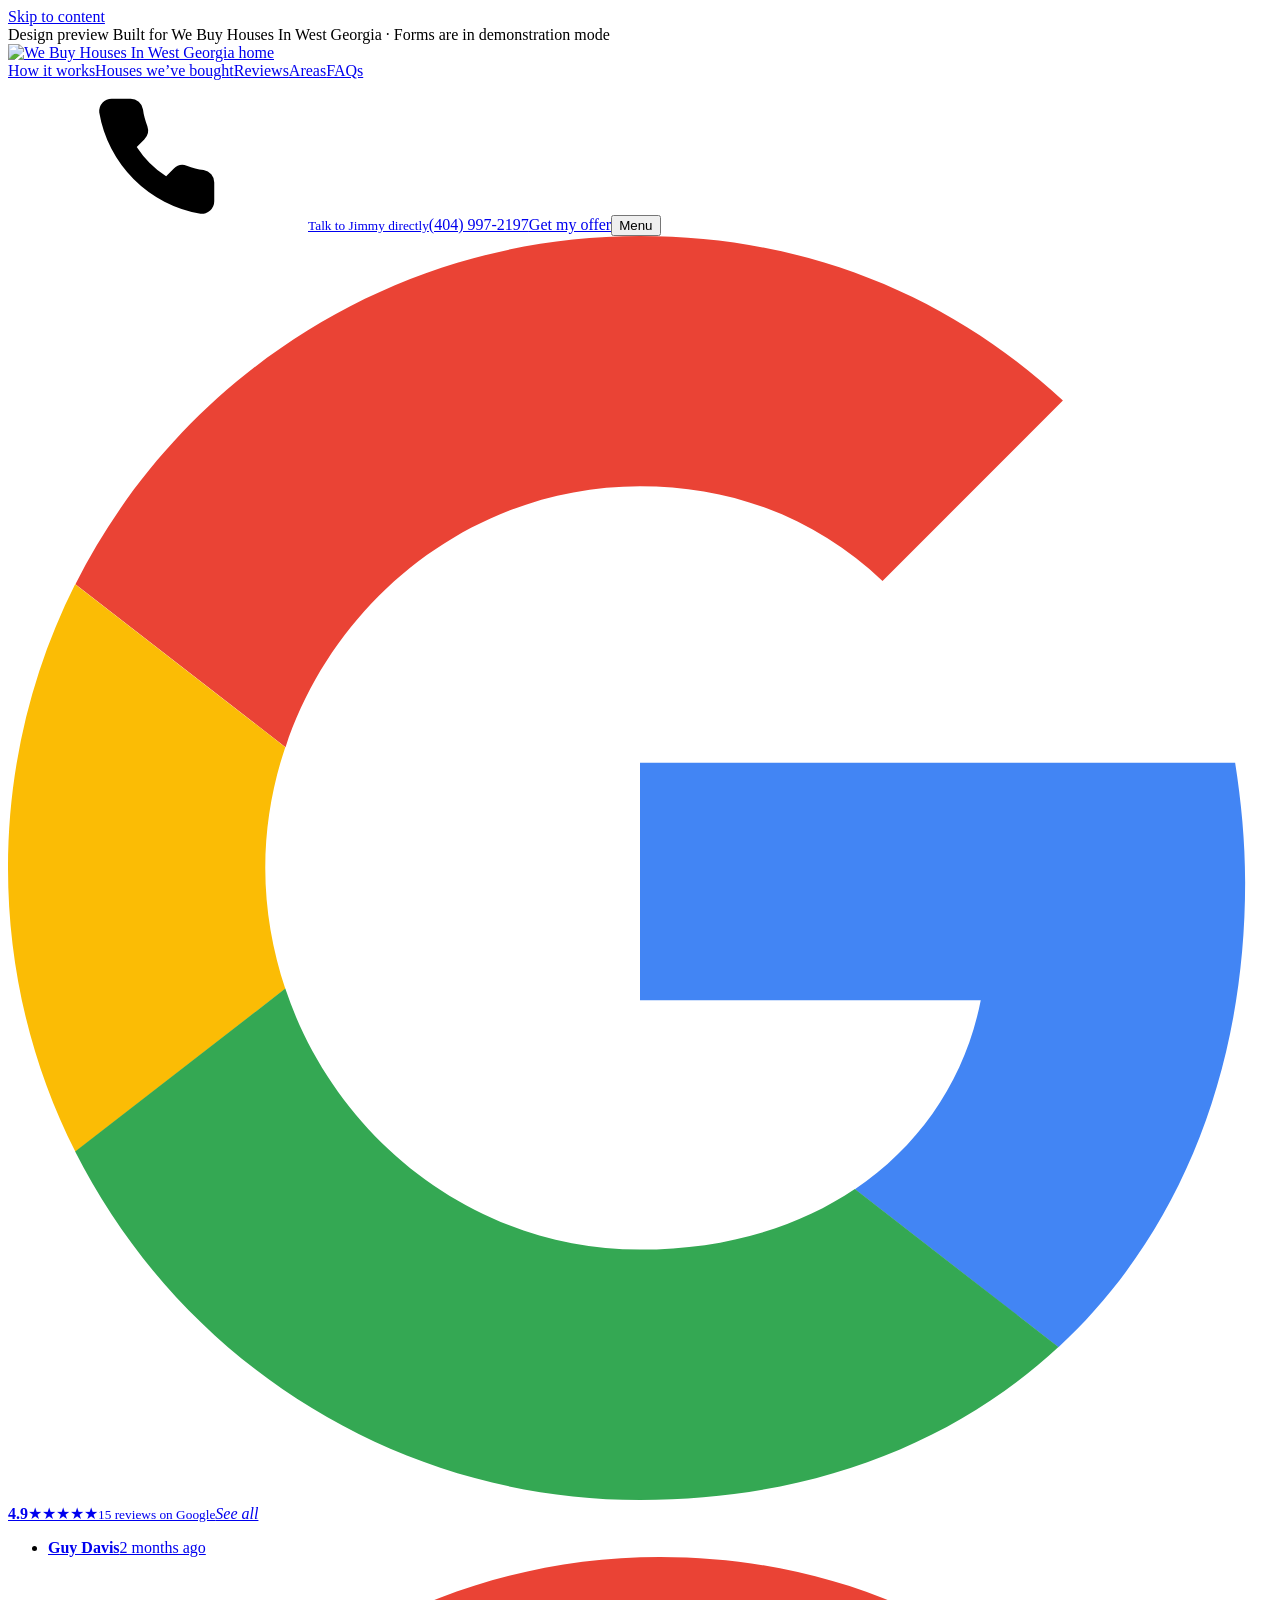
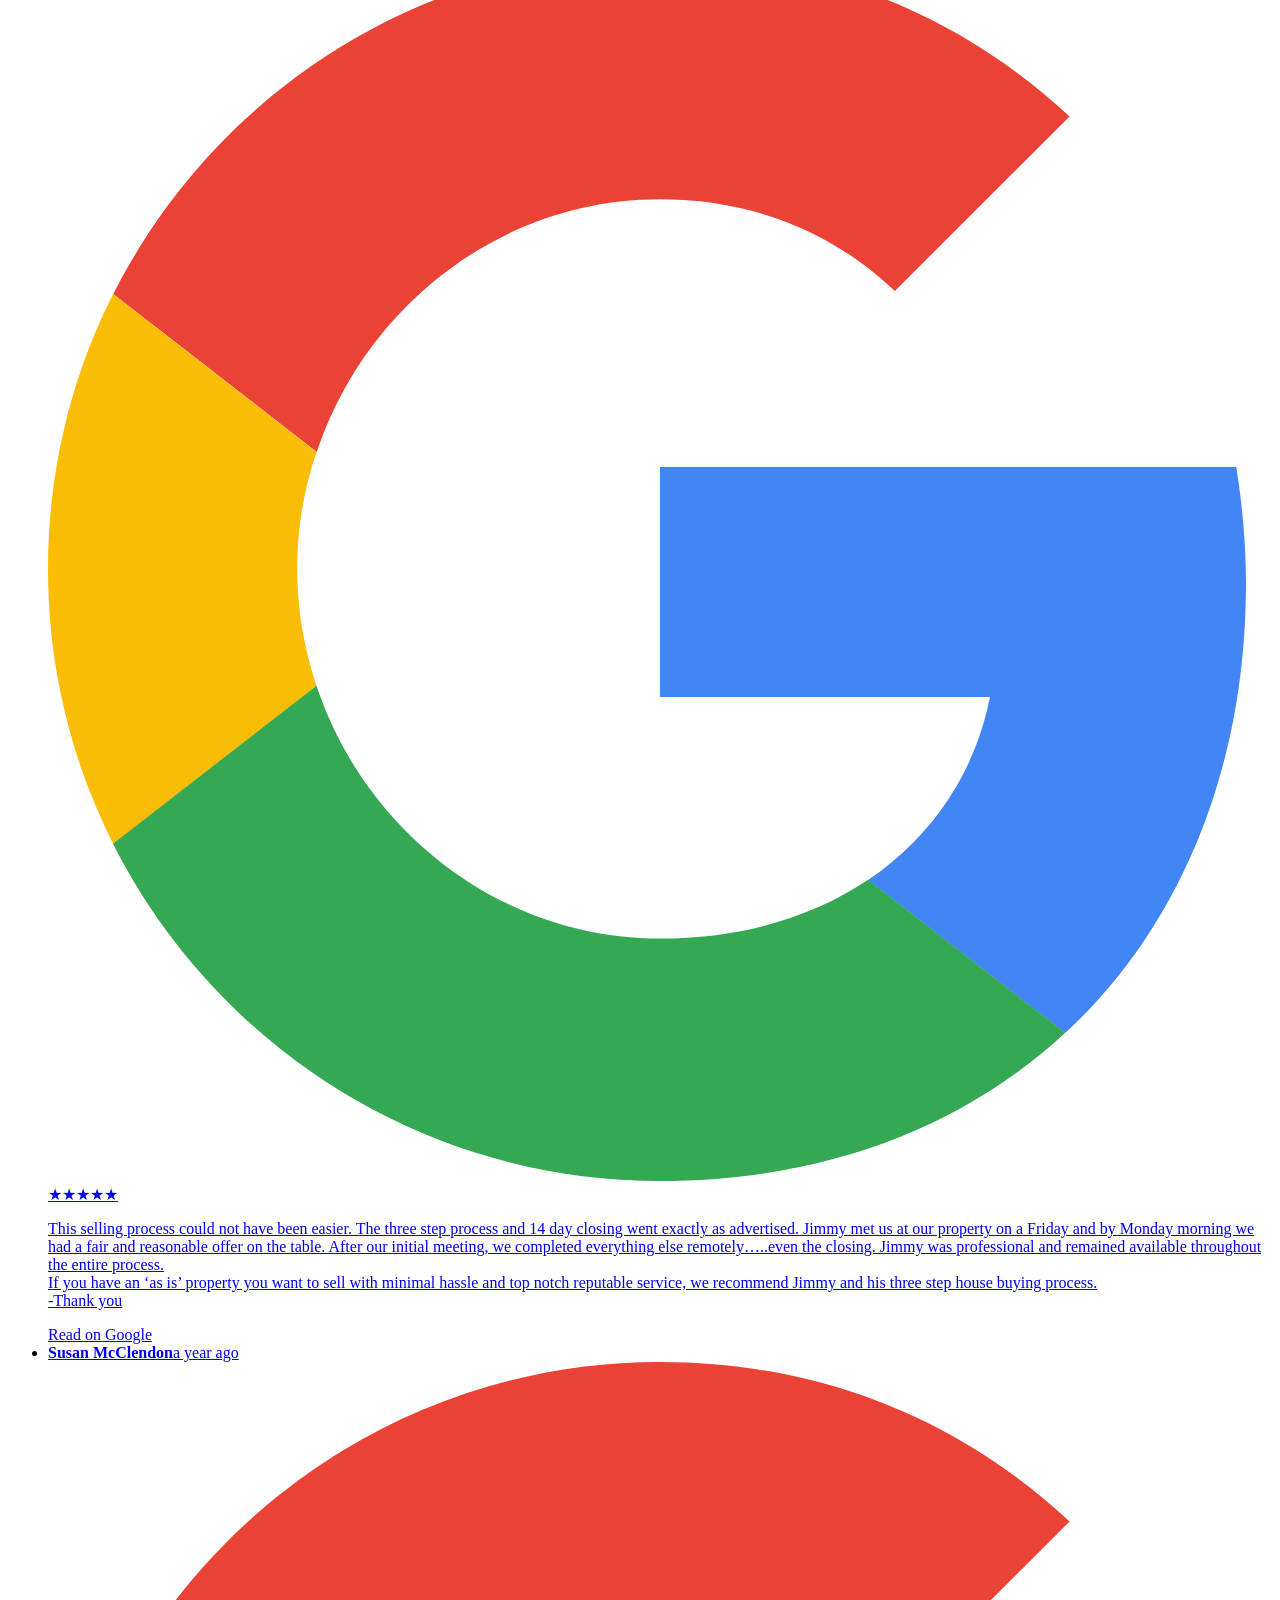
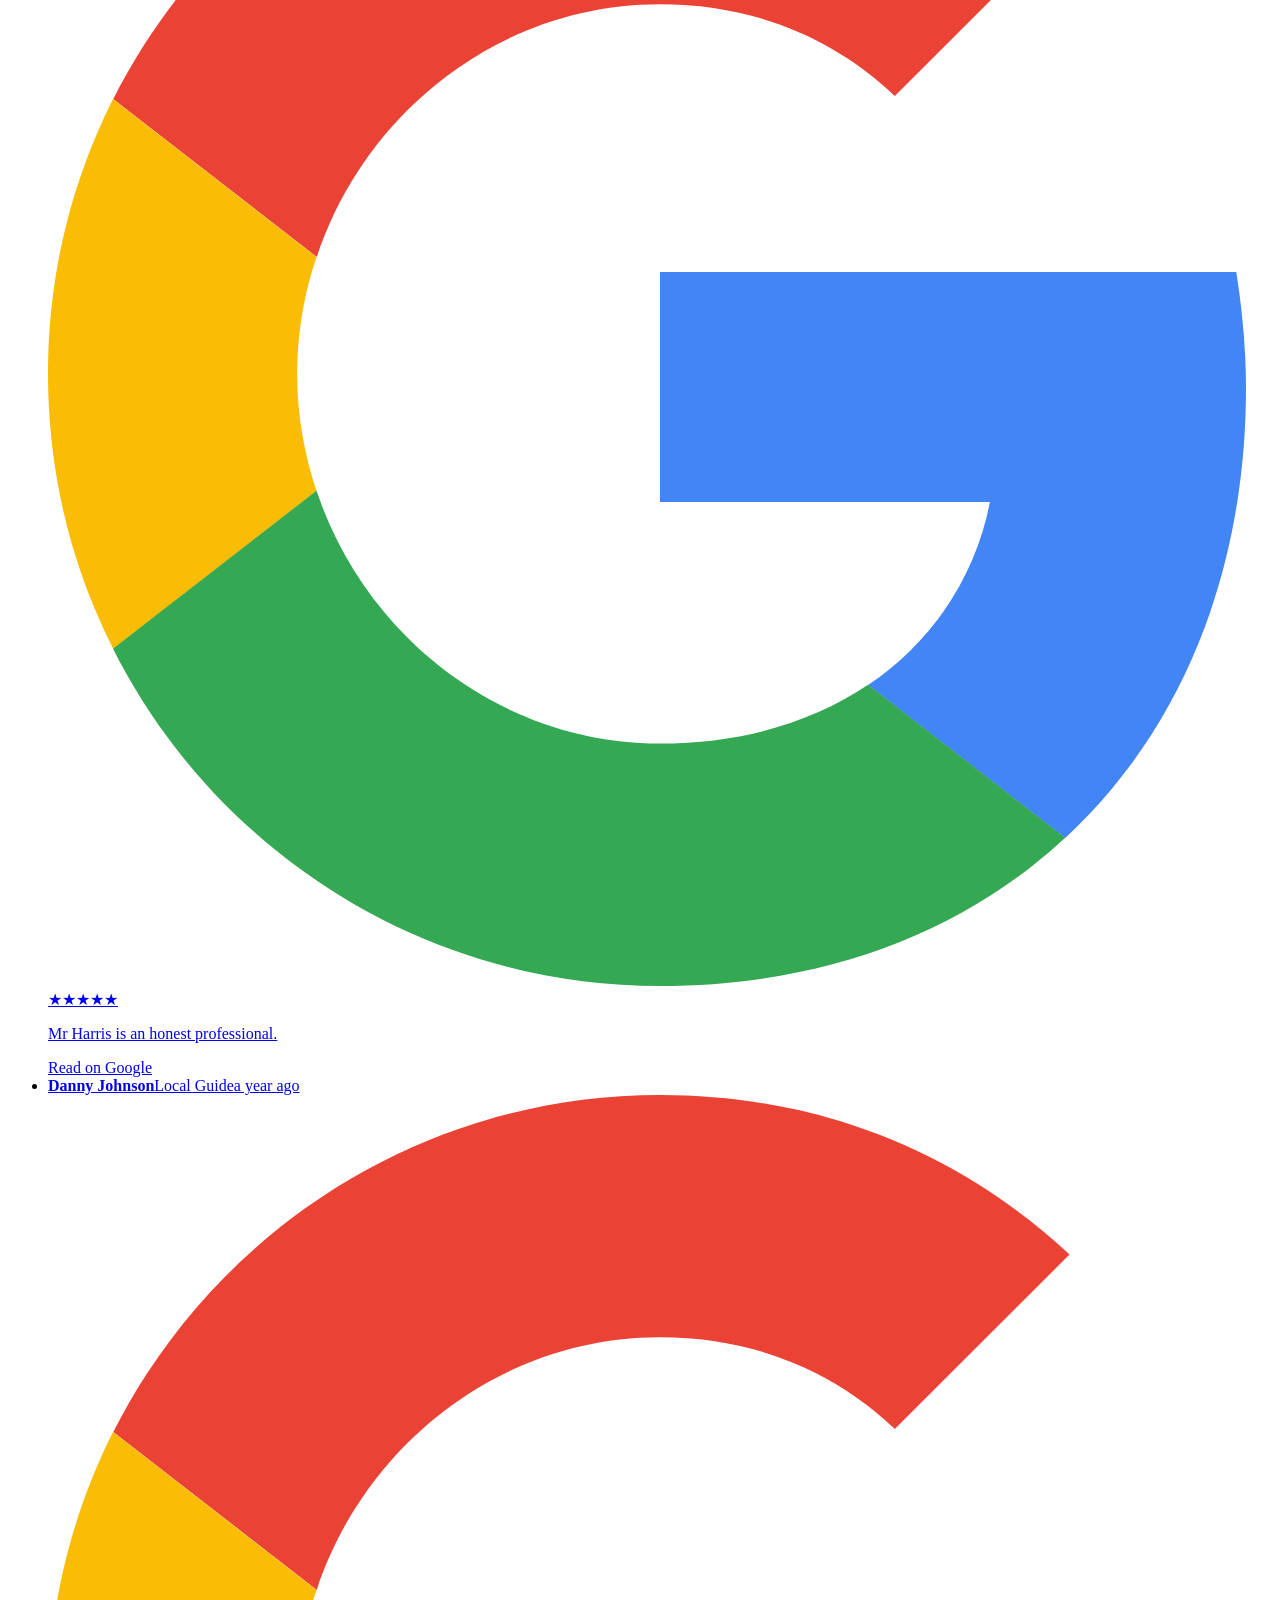
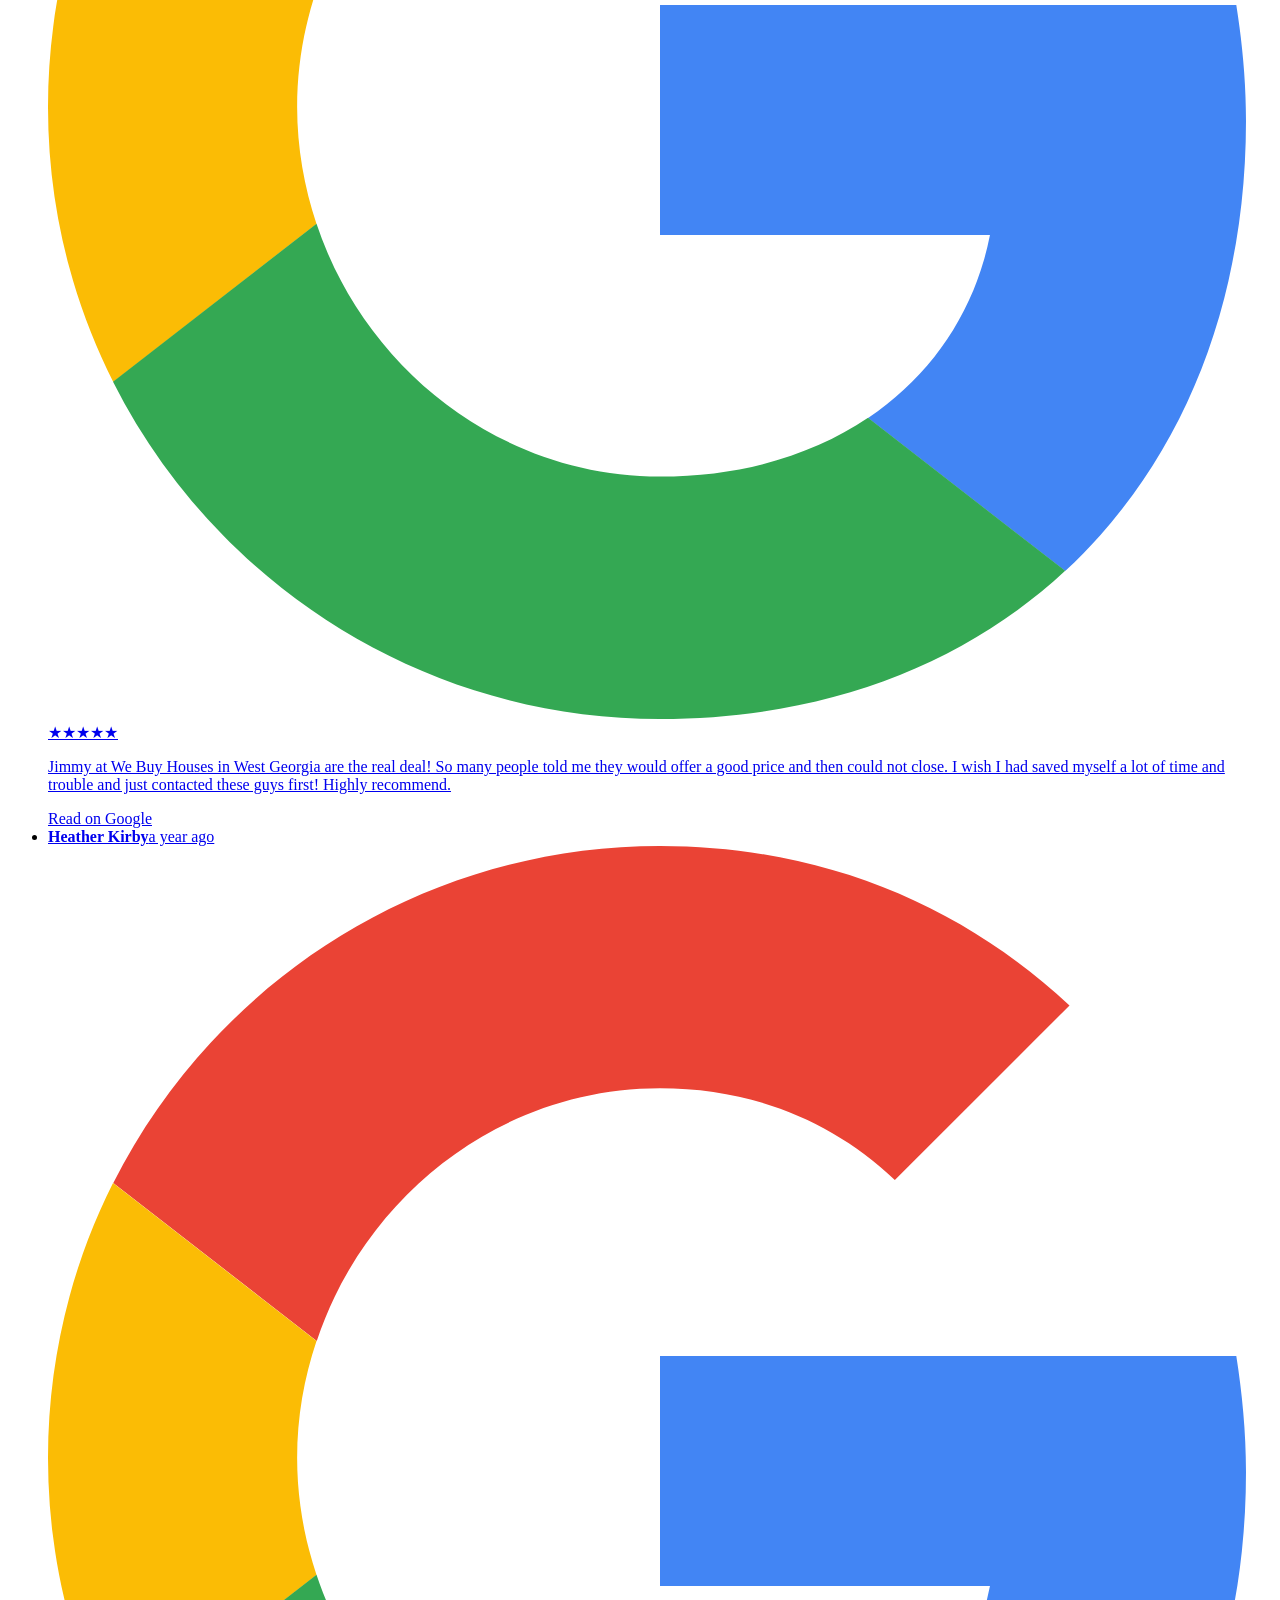
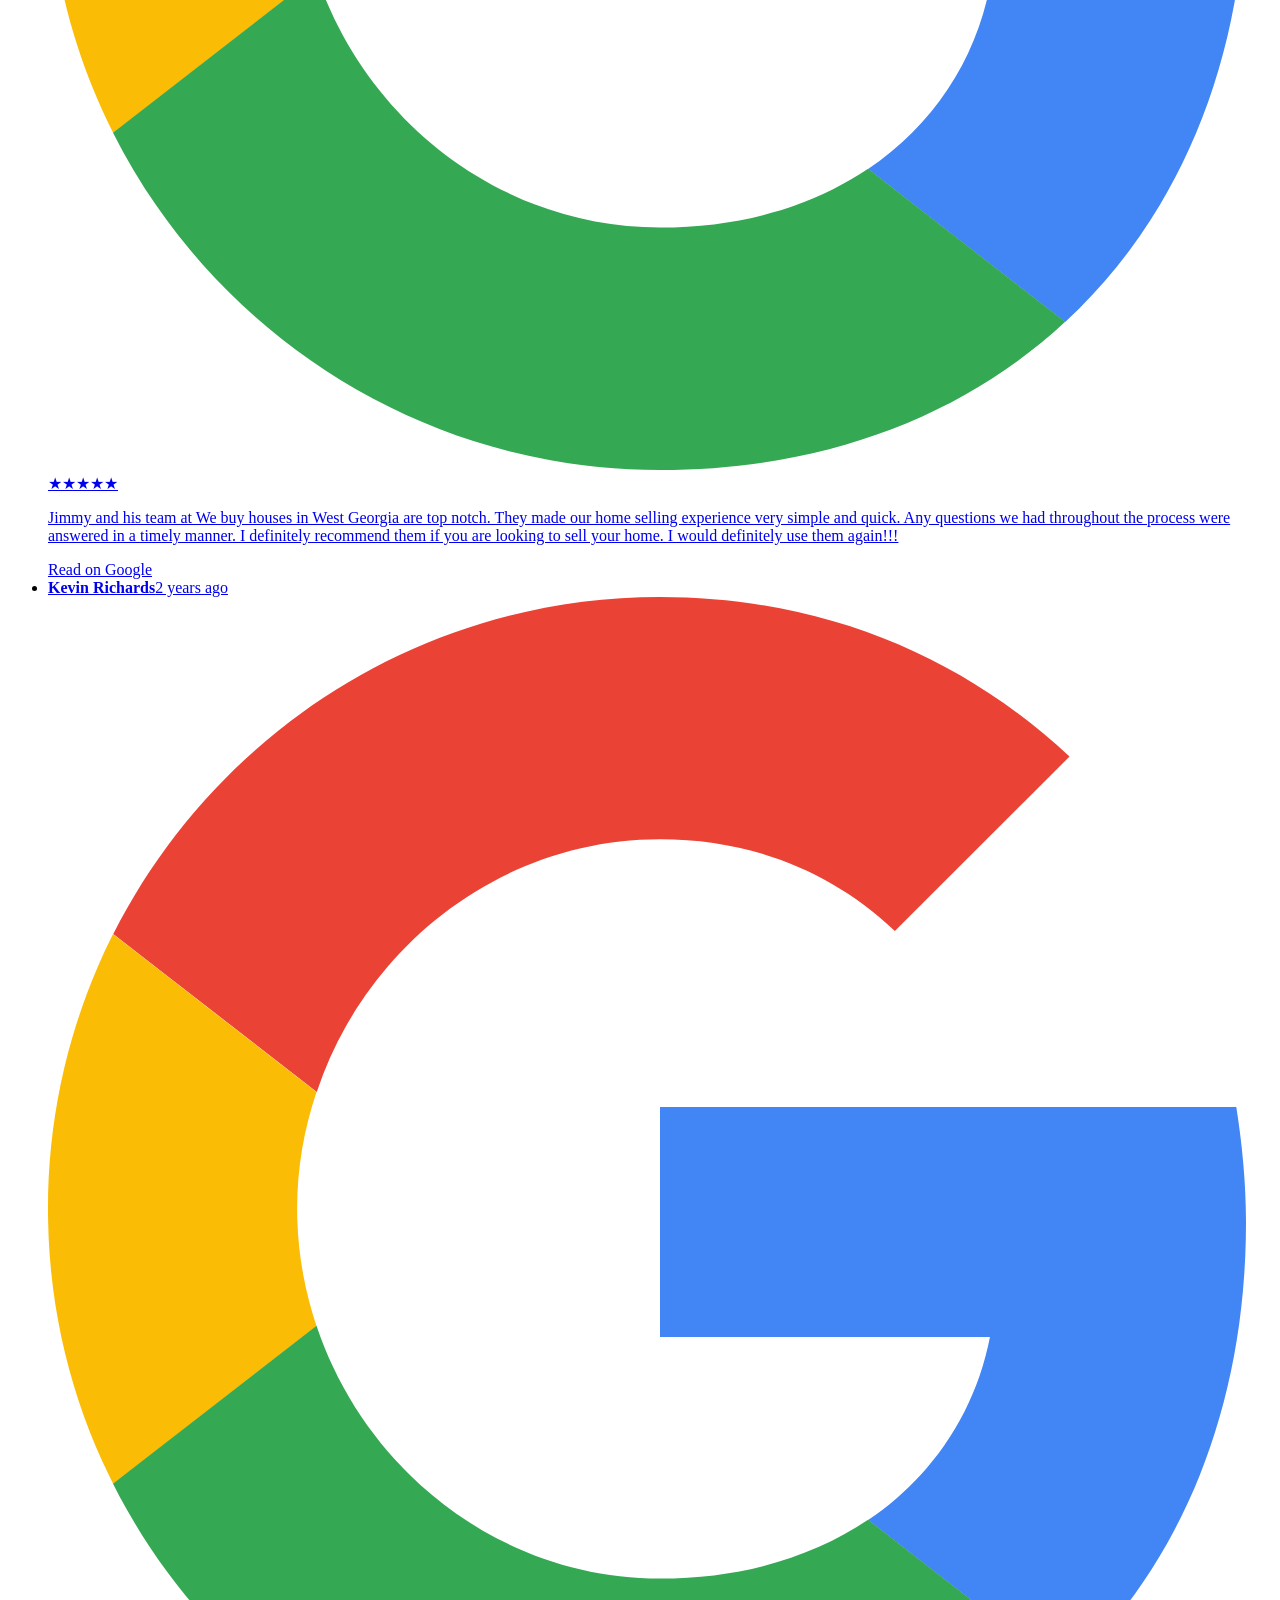
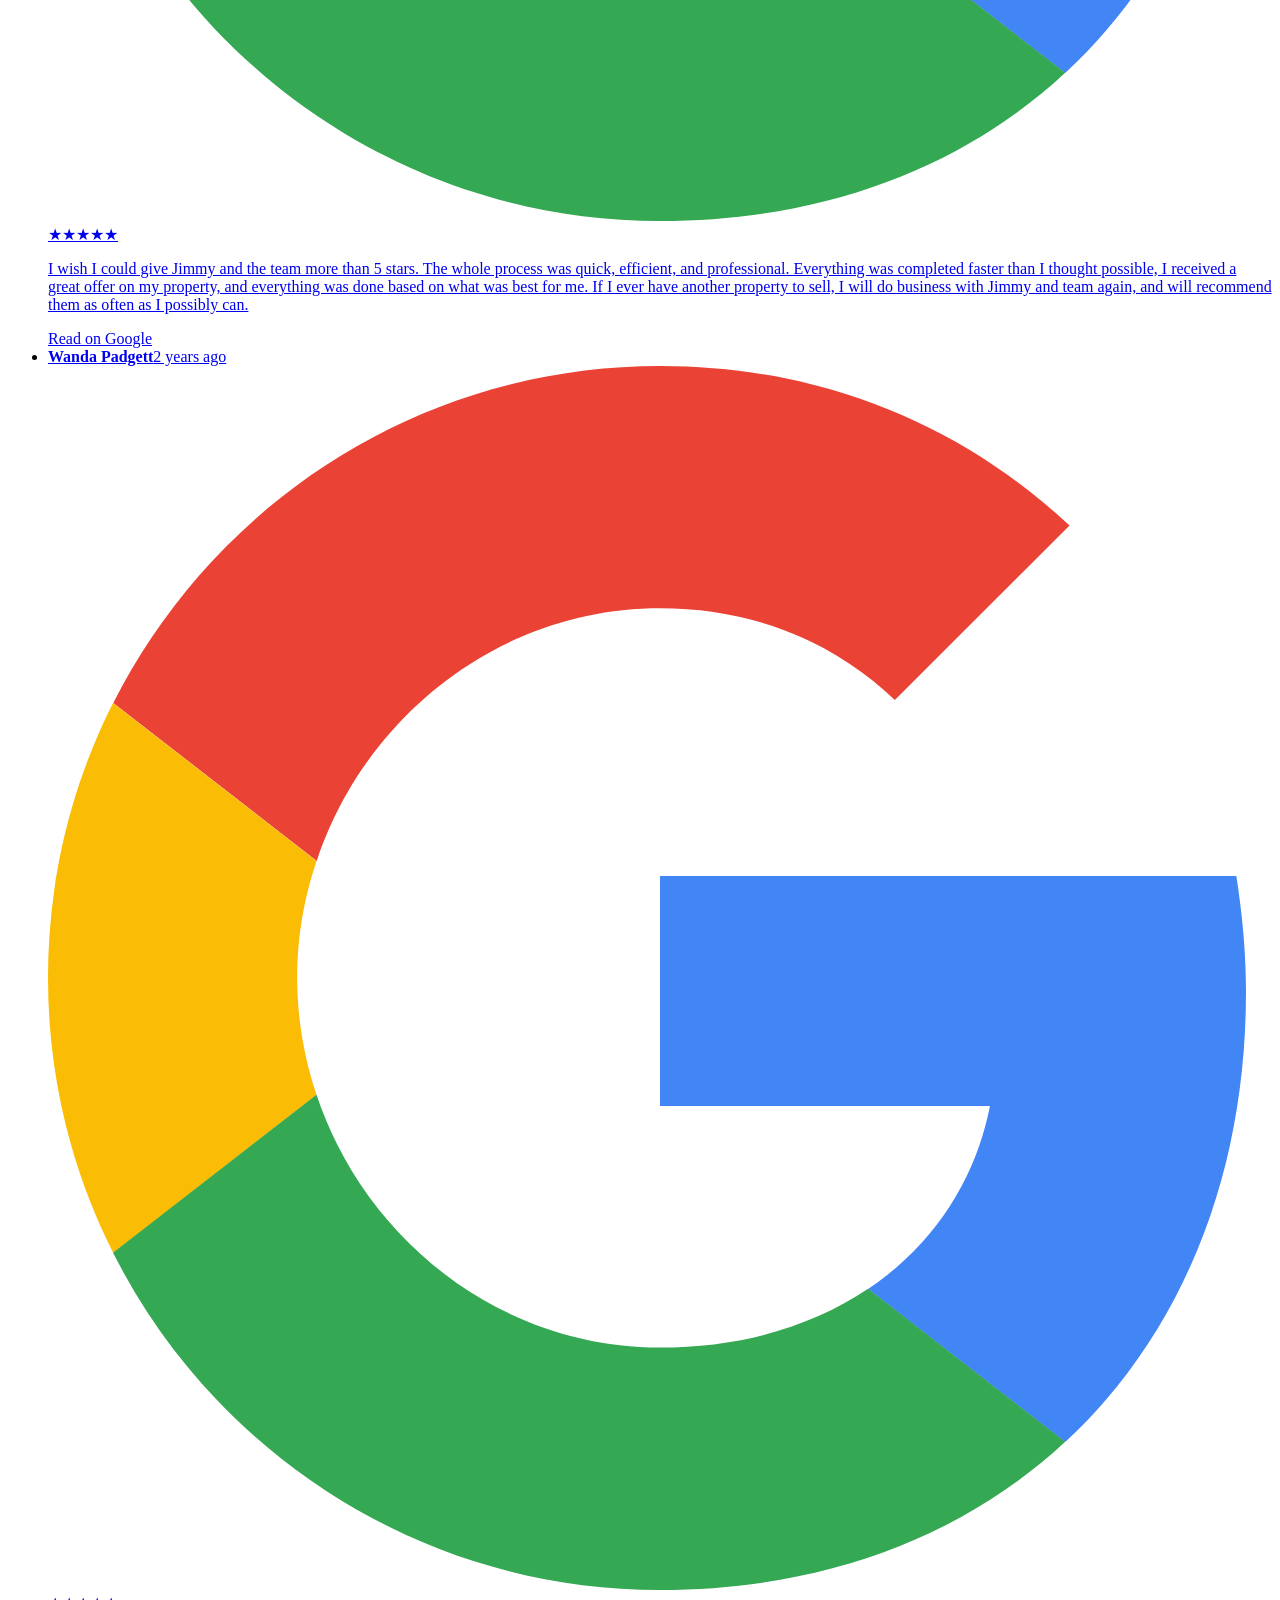
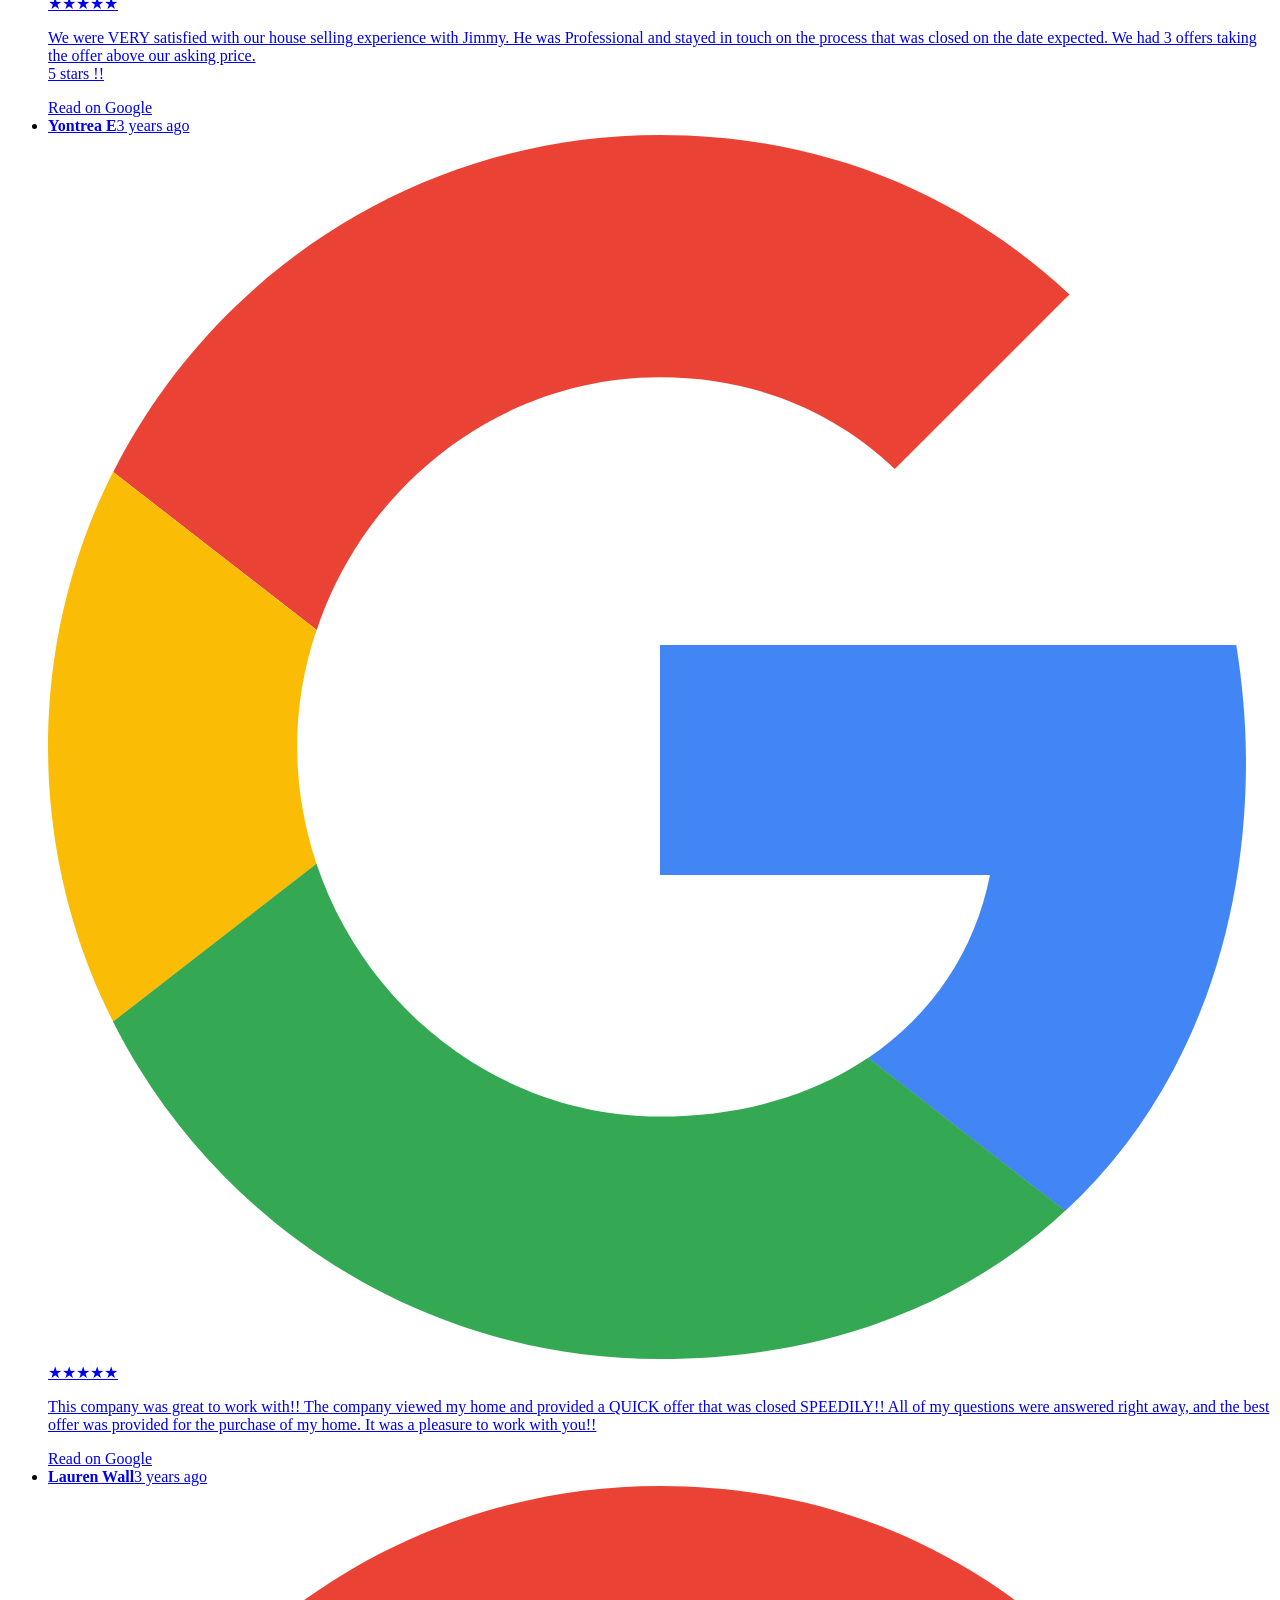
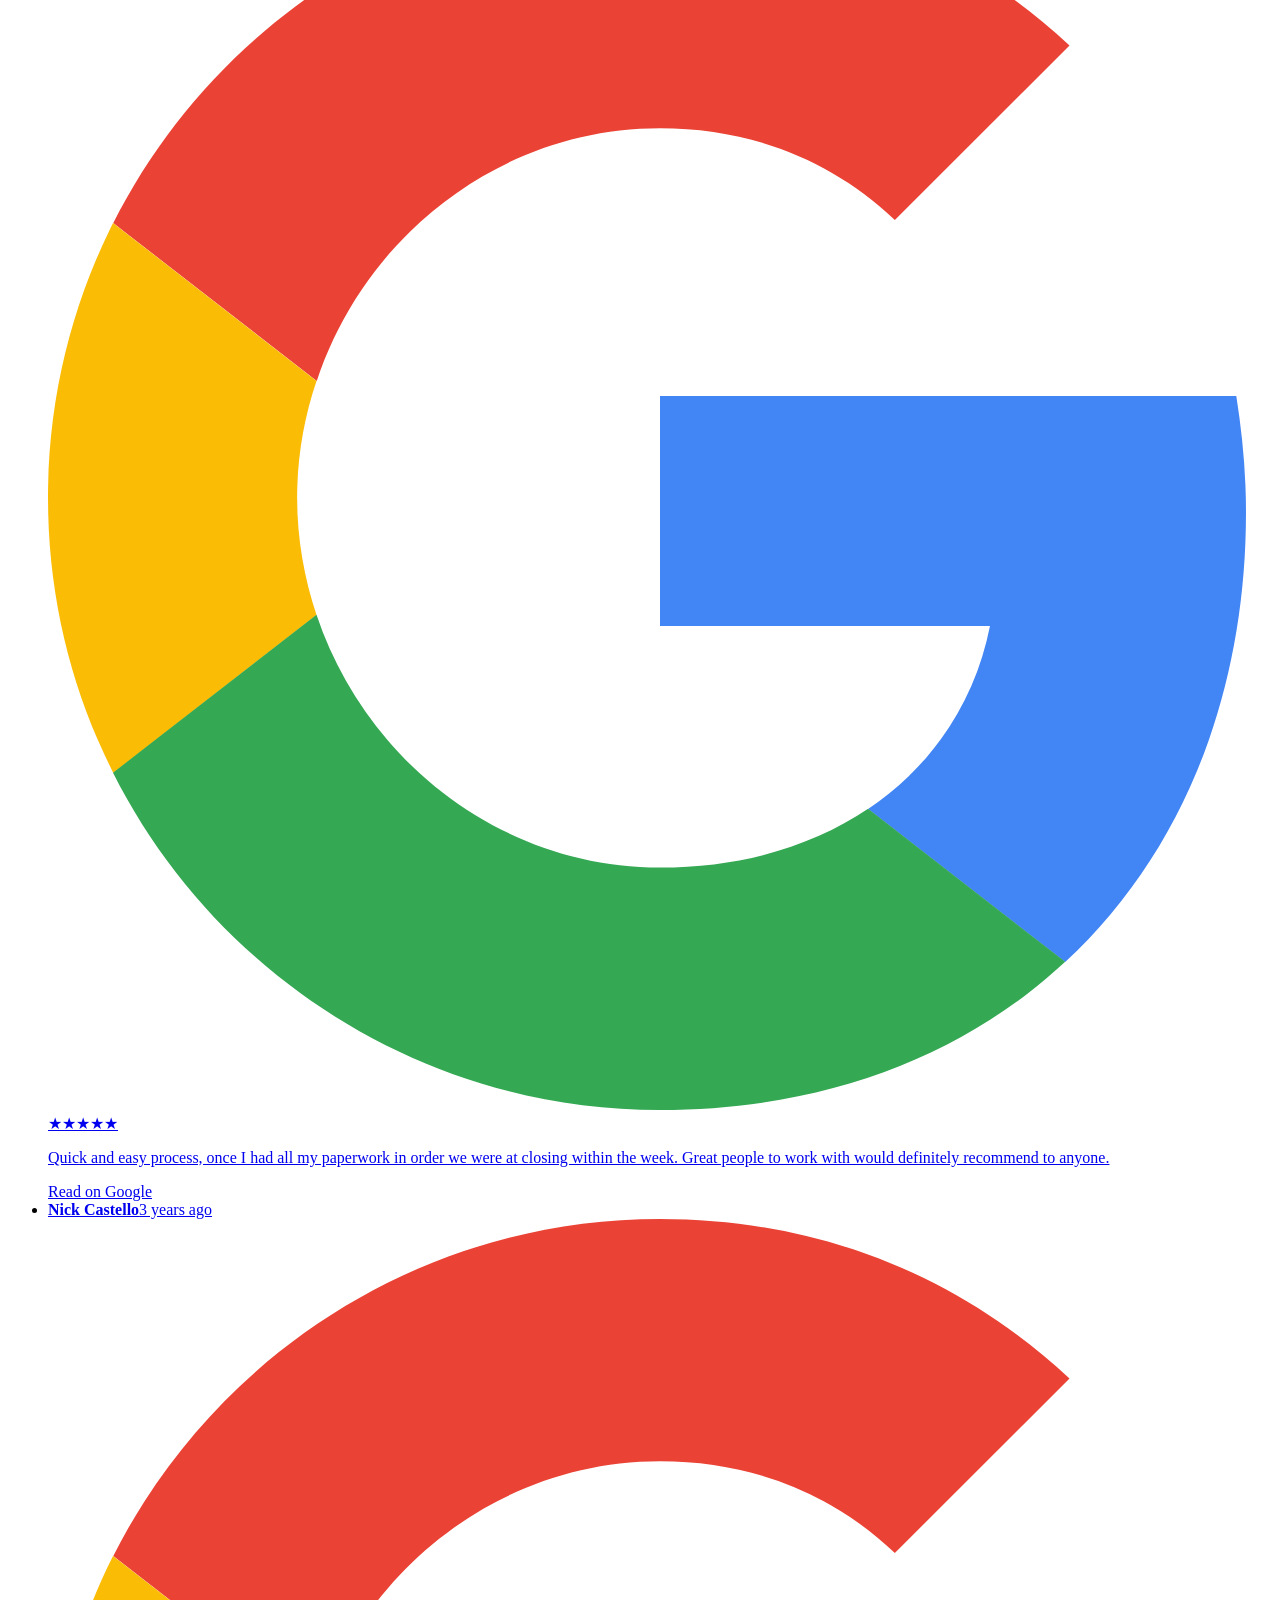
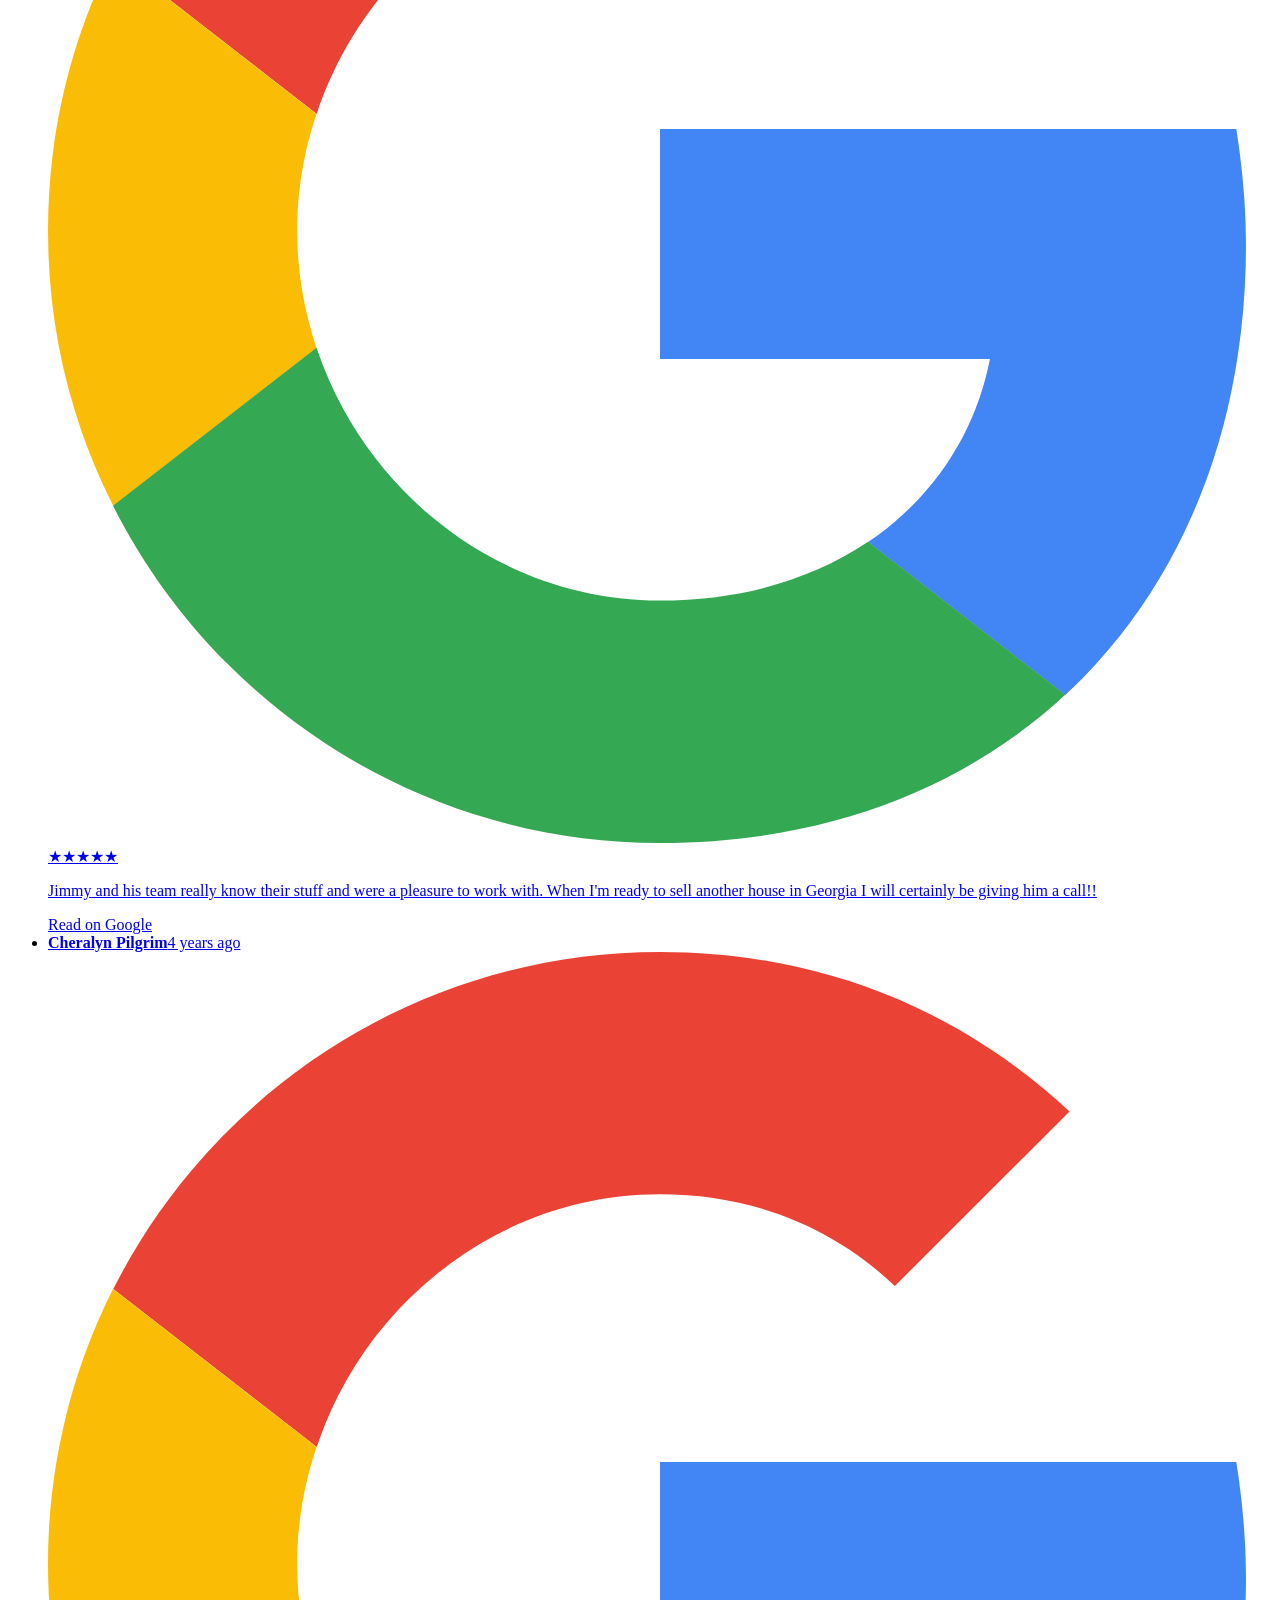
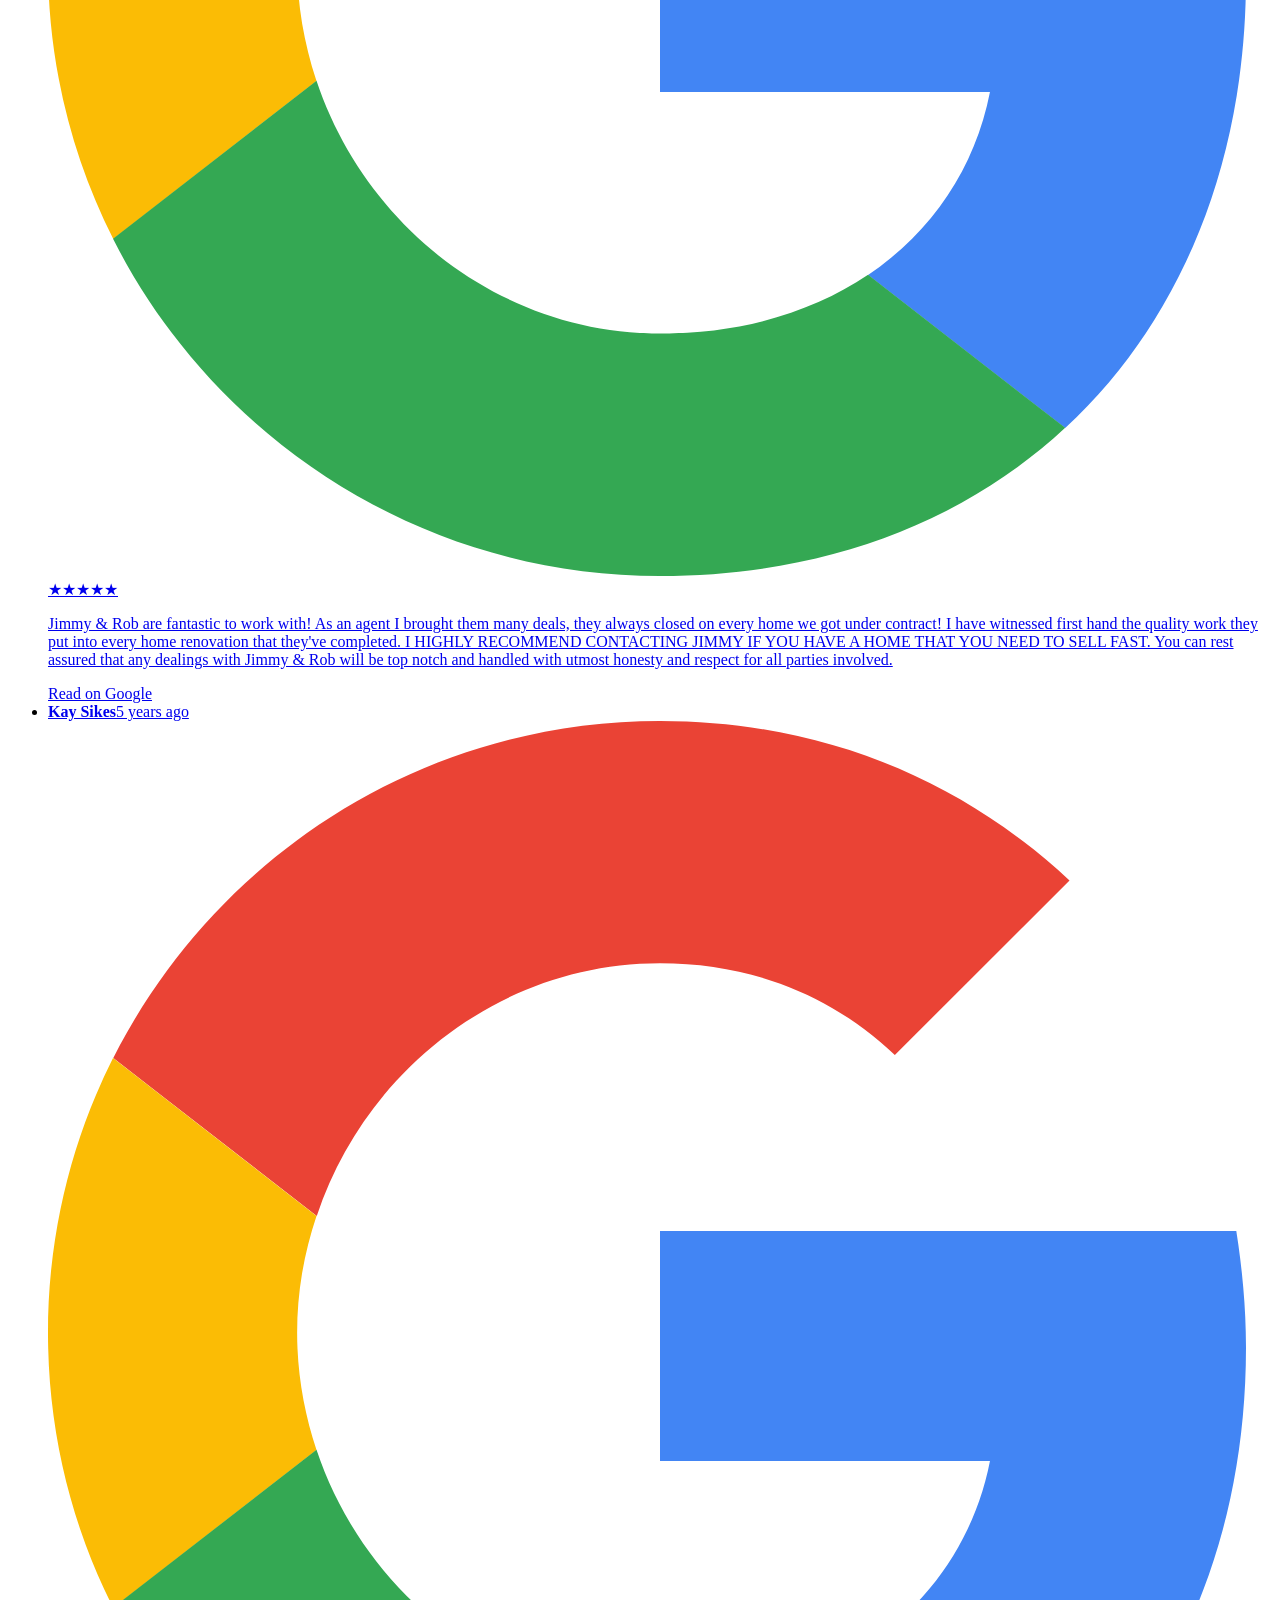
==== commit 619b0e7e: "Initial fallback when a Google profile photo fails Co-Authored-By: Claude Opus 5 <noreply@anthropic." ====
--- a/get-a-cash-offer-today/index.html
+++ b/get-a-cash-offer-today/index.html
@@ -1,4 +1,4 @@
-<!doctype html><html lang="en"><head><meta charset="utf-8"><meta name="viewport" content="width=device-width,initial-scale=1"><title>Get A Cash Offer | We Buy Houses In West Georgia</title><meta name="description" content="Tell us about your house and your situation. No obligation."><meta name="robots" content="noindex,nofollow"><meta name="theme-color" content="#0D1A2D"><link rel="icon" href="/westgeorgia-funnel/img/favicon.png"><link rel="apple-touch-icon" href="/westgeorgia-funnel/img/favicon.png"><link rel="preload" href="/westgeorgia-funnel/assets/source-sans.woff2" as="font" type="font/woff2" crossorigin><link rel="stylesheet" href="/westgeorgia-funnel/assets/site.css?v=20260922h"><script>document.documentElement.classList.add("js")</script><script>addEventListener("DOMContentLoaded",()=>{const f=document.getElementById("assessment-frame");f.src+="?"+new URLSearchParams(location.search).toString();addEventListener("message",e=>{if(e.origin===location.origin&&e.source===f.contentWindow&&e.data?.type==="wg-height"&&Number.isFinite(e.data.height))f.style.height=Math.max(520,e.data.height+10)+"px";});});</script></head><body class="inner quiz-page"><svg width="0" height="0" style="position:absolute" aria-hidden="true">
+<!doctype html><html lang="en"><head><meta charset="utf-8"><meta name="viewport" content="width=device-width,initial-scale=1"><title>Get A Cash Offer | We Buy Houses In West Georgia</title><meta name="description" content="Tell us about your house and your situation. No obligation."><meta name="robots" content="noindex,nofollow"><meta name="theme-color" content="#0D1A2D"><link rel="icon" href="/westgeorgia-funnel/img/favicon.png"><link rel="apple-touch-icon" href="/westgeorgia-funnel/img/favicon.png"><link rel="preload" href="/westgeorgia-funnel/assets/source-sans.woff2" as="font" type="font/woff2" crossorigin><link rel="stylesheet" href="/westgeorgia-funnel/assets/site.css?v=20260922i"><script>document.documentElement.classList.add("js")</script><script>addEventListener("DOMContentLoaded",()=>{const f=document.getElementById("assessment-frame");f.src+="?"+new URLSearchParams(location.search).toString();addEventListener("message",e=>{if(e.origin===location.origin&&e.source===f.contentWindow&&e.data?.type==="wg-height"&&Number.isFinite(e.data.height))f.style.height=Math.max(520,e.data.height+10)+"px";});});</script></head><body class="inner quiz-page"><svg width="0" height="0" style="position:absolute" aria-hidden="true">
 <symbol id="i-inherited" viewBox="0 0 24 24"><path d="M3 11.5 12 4l9 7.5"/><path d="M5.5 9.8V20h13V9.8"/><path d="M12 17.2s-3-1.8-3-3.9a1.6 1.6 0 0 1 3-.8 1.6 1.6 0 0 1 3 .8c0 2.1-3 3.9-3 3.9Z"/></symbol>
 <symbol id="i-condition" viewBox="0 0 24 24"><path d="M14.7 6.3a4 4 0 0 0 5 5L12 19a2.1 2.1 0 0 1-3-3l7.7-7.7"/><path d="m4 4 5 5"/><path d="M3 7.5 7.5 3"/></symbol>
 <symbol id="i-deadline" viewBox="0 0 24 24"><circle cx="12" cy="13" r="8"/><path d="M12 9v4l2.5 2.5"/><path d="M9.5 2.5h5"/></symbol>
@@ -17,4 +17,4 @@
 <symbol id="i-doc" viewBox="0 0 24 24"><path d="M14 3H6.5A1.5 1.5 0 0 0 5 4.5v15A1.5 1.5 0 0 0 6.5 21h11a1.5 1.5 0 0 0 1.5-1.5V8Z"/><path d="M14 3v5h5M9 13h6M9 17h4"/></symbol>
 <symbol id="i-smile" viewBox="0 0 24 24"><circle cx="12" cy="12" r="9"/><path d="M8.5 14.5a4.5 4.5 0 0 0 7 0M9 9.5h.01M15 9.5h.01"/></symbol>
 <symbol id="i-shield" viewBox="0 0 24 24"><path d="M12 3 4.5 6v5.5c0 4.6 3.2 8.4 7.5 9.5 4.3-1.1 7.5-4.9 7.5-9.5V6Z"/><path d="m8.8 12.2 2.2 2.2 4.3-4.6"/></symbol><symbol id="i-book" viewBox="0 0 24 24"><path d="M4 5.5A2.5 2.5 0 0 1 6.5 3H20v15H6.5A2.5 2.5 0 0 0 4 20.5Z"/><path d="M4 20.5A2.5 2.5 0 0 0 6.5 23H20v-5"/></symbol>
-</svg><a class="skip" href="#main">Skip to content</a><div class="preview-bar">Design preview <span>Built for We Buy Houses In West Georgia · Forms are in demonstration mode</span></div><header class="site-header" data-header><div class="container nav"><a class="logo" href="/westgeorgia-funnel/"><img src="/westgeorgia-funnel/img/logo.png" alt="We Buy Houses In West Georgia home" width="430" height="321"></a><nav id="navigation" aria-label="Main navigation"><a href="/westgeorgia-funnel/#how">How it works</a><a href="/westgeorgia-funnel/#bought">Houses we’ve bought</a><a href="/westgeorgia-funnel/#stories">Reviews</a><a href="/westgeorgia-funnel/#areas">Areas</a><a href="/westgeorgia-funnel/#faq">FAQs</a></nav><div class="nav-right"><a class="nav-phone" href="tel:+14049972197"><svg><use href="#i-phone"/></svg><span><small>Talk to Jimmy directly</small>(404) 997-2197</span></a><a class="btn btn-sm" href="/westgeorgia-funnel/get-a-cash-offer-today/">Get my offer</a><button class="menu-toggle" aria-expanded="false" aria-controls="navigation"><span></span><span></span><span class="sr">Menu</span></button></div></div></header><section class="gr-band" aria-label="Google reviews for We Buy Houses In West Georgia"><a class="gr-head" href="https://www.google.com/maps/place/We+Buy+Houses+In+West+Georgia/data=!4m2!3m1!1s0x0:0x487ec71f87f9033d" target="_blank" rel="noopener"><svg class="g-mark" viewBox="0 0 48 48" aria-hidden="true"><path fill="#EA4335" d="M24 9.5c3.54 0 6.71 1.22 9.21 3.6l6.85-6.85C35.9 2.38 30.47 0 24 0 14.62 0 6.51 5.38 2.56 13.22l7.98 6.19C12.43 13.72 17.74 9.5 24 9.5z"/><path fill="#4285F4" d="M46.98 24.55c0-1.57-.15-3.09-.38-4.55H24v9.02h12.94c-.58 2.96-2.26 5.48-4.78 7.18l7.73 6c4.51-4.18 7.09-10.36 7.09-17.65z"/><path fill="#FBBC05" d="M10.53 28.59c-.48-1.45-.76-2.99-.76-4.59s.27-3.14.76-4.59l-7.98-6.19C.92 16.46 0 20.12 0 24c0 3.88.92 7.54 2.56 10.78l7.97-6.19z"/><path fill="#34A853" d="M24 48c6.48 0 11.93-2.13 15.89-5.81l-7.73-6c-2.15 1.45-4.92 2.3-8.16 2.3-6.26 0-11.57-4.22-13.47-9.91l-7.98 6.19C6.51 42.62 14.62 48 24 48z"/></svg><span class="gr-score"><b>4.9</b><span class="stars" style="--rating:4.9" aria-hidden="true">★★★★★</span></span><small>15 reviews on Google</small><em>See all</em></a><div class="gr-viewport"><ul class="gr-track"><li class="gr-card"><a href="https://www.google.com/maps/reviews/data=!4m8!14m7!1m6!2m5!1sCi9DQUlRQUNvZENodHljRjlvT2tOQlZUWlRPWGxSVlRaZmRtRk5SVEkzWkZKZlQyYxAB!2m1!1s0x0:0x487ec71f87f9033d!3m1!1s2@1:CAIQACodChtycF9oOkNBVTZTOXlRVTZfdmFNRTI3ZFJfT2c%7C%7C?hl=en" target="_blank" rel="noopener" aria-label="Read Guy Davis’s review on Google"><div class="gr-top"><img class="gr-av" src="https://lh3.googleusercontent.com/a/ACg8ocKXuj3ue5UFVahX_I3PTodZLv2jVniBBMI4qs2h-jBWHwv71A=s120-c-rp-mo-br100" alt="" width="40" height="40" loading="lazy" referrerpolicy="no-referrer"><div class="gr-who"><b>Guy Davis</b><span>2 months ago</span></div><svg class="g-mark" viewBox="0 0 48 48" aria-hidden="true"><path fill="#EA4335" d="M24 9.5c3.54 0 6.71 1.22 9.21 3.6l6.85-6.85C35.9 2.38 30.47 0 24 0 14.62 0 6.51 5.38 2.56 13.22l7.98 6.19C12.43 13.72 17.74 9.5 24 9.5z"/><path fill="#4285F4" d="M46.98 24.55c0-1.57-.15-3.09-.38-4.55H24v9.02h12.94c-.58 2.96-2.26 5.48-4.78 7.18l7.73 6c4.51-4.18 7.09-10.36 7.09-17.65z"/><path fill="#FBBC05" d="M10.53 28.59c-.48-1.45-.76-2.99-.76-4.59s.27-3.14.76-4.59l-7.98-6.19C.92 16.46 0 20.12 0 24c0 3.88.92 7.54 2.56 10.78l7.97-6.19z"/><path fill="#34A853" d="M24 48c6.48 0 11.93-2.13 15.89-5.81l-7.73-6c-2.15 1.45-4.92 2.3-8.16 2.3-6.26 0-11.57-4.22-13.47-9.91l-7.98 6.19C6.51 42.62 14.62 48 24 48z"/></svg></div><div class="gr-stars" aria-label="5 out of 5 stars">★★★★★</div><p class="gr-text">This selling process could not have been easier.  The three step process and 14 day closing went exactly as advertised.  Jimmy met us at our property on a Friday and by Monday morning we had a fair and reasonable offer on the table.  After our initial meeting, we completed everything else remotely…..even the closing.  Jimmy was professional and remained available throughout the  entire process.<br>If you have an ‘as is’ property you want to sell with minimal hassle and top notch reputable service, we recommend Jimmy and his three step house buying process.<br>-Thank you</p><span class="gr-more">Read on Google</span></a></li><li class="gr-card"><a href="https://www.google.com/maps/reviews/data=!4m8!14m7!1m6!2m5!1sChdDSUhNMG9nS0VQT1drNm43LUpuYXFBRRAB!2m1!1s0x0:0x487ec71f87f9033d!3m1!1s2@1:CIHM0ogKEPOWk6n7-JnaqAE%7C%7C?hl=en" target="_blank" rel="noopener" aria-label="Read Susan McClendon’s review on Google"><div class="gr-top"><img class="gr-av" src="https://lh3.googleusercontent.com/a/ACg8ocLp7Z-qp83ImRA1hSdW1rbHiNKvHcz5KvhfHxzCpS7OiaAyqg=s120-c-rp-mo-br100" alt="" width="40" height="40" loading="lazy" referrerpolicy="no-referrer"><div class="gr-who"><b>Susan McClendon</b><span>a year ago</span></div><svg class="g-mark" viewBox="0 0 48 48" aria-hidden="true"><path fill="#EA4335" d="M24 9.5c3.54 0 6.71 1.22 9.21 3.6l6.85-6.85C35.9 2.38 30.47 0 24 0 14.62 0 6.51 5.38 2.56 13.22l7.98 6.19C12.43 13.72 17.74 9.5 24 9.5z"/><path fill="#4285F4" d="M46.98 24.55c0-1.57-.15-3.09-.38-4.55H24v9.02h12.94c-.58 2.96-2.26 5.48-4.78 7.18l7.73 6c4.51-4.18 7.09-10.36 7.09-17.65z"/><path fill="#FBBC05" d="M10.53 28.59c-.48-1.45-.76-2.99-.76-4.59s.27-3.14.76-4.59l-7.98-6.19C.92 16.46 0 20.12 0 24c0 3.88.92 7.54 2.56 10.78l7.97-6.19z"/><path fill="#34A853" d="M24 48c6.48 0 11.93-2.13 15.89-5.81l-7.73-6c-2.15 1.45-4.92 2.3-8.16 2.3-6.26 0-11.57-4.22-13.47-9.91l-7.98 6.19C6.51 42.62 14.62 48 24 48z"/></svg></div><div class="gr-stars" aria-label="5 out of 5 stars">★★★★★</div><p class="gr-text">Mr Harris is an honest professional.</p><span class="gr-more">Read on Google</span></a></li><li class="gr-card"><a href="https://www.google.com/maps/reviews/data=!4m8!14m7!1m6!2m5!1sChdDSUhNMG9nS0VJQ0FnTUNnajYtRThRRRAB!2m1!1s0x0:0x487ec71f87f9033d!3m1!1s2@1:CIHM0ogKEICAgMCgj6-E8QE%7C%7C?hl=en" target="_blank" rel="noopener" aria-label="Read Danny Johnson’s review on Google"><div class="gr-top"><img class="gr-av" src="https://lh3.googleusercontent.com/a-/ALV-UjUkHL_tsP-lfzFVLQjXmjdGDa24EH-XLY7P52fhfnuF1mQilojb=s120-c-rp-mo-ba12-br100" alt="" width="40" height="40" loading="lazy" referrerpolicy="no-referrer"><div class="gr-who"><b>Danny Johnson</b><span><span class="gr-guide">Local Guide</span>a year ago</span></div><svg class="g-mark" viewBox="0 0 48 48" aria-hidden="true"><path fill="#EA4335" d="M24 9.5c3.54 0 6.71 1.22 9.21 3.6l6.85-6.85C35.9 2.38 30.47 0 24 0 14.62 0 6.51 5.38 2.56 13.22l7.98 6.19C12.43 13.72 17.74 9.5 24 9.5z"/><path fill="#4285F4" d="M46.98 24.55c0-1.57-.15-3.09-.38-4.55H24v9.02h12.94c-.58 2.96-2.26 5.48-4.78 7.18l7.73 6c4.51-4.18 7.09-10.36 7.09-17.65z"/><path fill="#FBBC05" d="M10.53 28.59c-.48-1.45-.76-2.99-.76-4.59s.27-3.14.76-4.59l-7.98-6.19C.92 16.46 0 20.12 0 24c0 3.88.92 7.54 2.56 10.78l7.97-6.19z"/><path fill="#34A853" d="M24 48c6.48 0 11.93-2.13 15.89-5.81l-7.73-6c-2.15 1.45-4.92 2.3-8.16 2.3-6.26 0-11.57-4.22-13.47-9.91l-7.98 6.19C6.51 42.62 14.62 48 24 48z"/></svg></div><div class="gr-stars" aria-label="5 out of 5 stars">★★★★★</div><p class="gr-text">Jimmy at We Buy Houses in West Georgia are the real deal! So many people told me they would offer a good price and then could not close. I wish I had saved myself a lot of time and trouble and just contacted these guys first! Highly recommend.</p><span class="gr-more">Read on Google</span></a></li><li class="gr-card"><a href="https://www.google.com/maps/reviews/data=!4m8!14m7!1m6!2m5!1sChZDSUhNMG9nS0VJQ0FnSURQbjZtRmNnEAE!2m1!1s0x0:0x487ec71f87f9033d!3m1!1s2@1:CIHM0ogKEICAgIDPn6mFcg%7C%7C?hl=en" target="_blank" rel="noopener" aria-label="Read Heather Kirby’s review on Google"><div class="gr-top"><img class="gr-av" src="https://lh3.googleusercontent.com/a-/ALV-UjXFxXSl8n66_MBObexMN8FHT_QSJWUxGRjYhqS57I8Aq-VhjZ8nCA=s120-c-rp-mo-br100" alt="" width="40" height="40" loading="lazy" referrerpolicy="no-referrer"><div class="gr-who"><b>Heather Kirby</b><span>a year ago</span></div><svg class="g-mark" viewBox="0 0 48 48" aria-hidden="true"><path fill="#EA4335" d="M24 9.5c3.54 0 6.71 1.22 9.21 3.6l6.85-6.85C35.9 2.38 30.47 0 24 0 14.62 0 6.51 5.38 2.56 13.22l7.98 6.19C12.43 13.72 17.74 9.5 24 9.5z"/><path fill="#4285F4" d="M46.98 24.55c0-1.57-.15-3.09-.38-4.55H24v9.02h12.94c-.58 2.96-2.26 5.48-4.78 7.18l7.73 6c4.51-4.18 7.09-10.36 7.09-17.65z"/><path fill="#FBBC05" d="M10.53 28.59c-.48-1.45-.76-2.99-.76-4.59s.27-3.14.76-4.59l-7.98-6.19C.92 16.46 0 20.12 0 24c0 3.88.92 7.54 2.56 10.78l7.97-6.19z"/><path fill="#34A853" d="M24 48c6.48 0 11.93-2.13 15.89-5.81l-7.73-6c-2.15 1.45-4.92 2.3-8.16 2.3-6.26 0-11.57-4.22-13.47-9.91l-7.98 6.19C6.51 42.62 14.62 48 24 48z"/></svg></div><div class="gr-stars" aria-label="5 out of 5 stars">★★★★★</div><p class="gr-text">Jimmy and his team at We buy houses in West Georgia are top notch. They made our home selling experience very simple and quick. Any questions we had throughout the process were answered in a timely manner. I definitely recommend them if you are looking to sell your home. I would definitely use them again!!!</p><span class="gr-more">Read on Google</span></a></li><li class="gr-card"><a href="https://www.google.com/maps/reviews/data=!4m8!14m7!1m6!2m5!1sChdDSUhNMG9nS0VJQ0FnSUROZ3F2SmxnRRAB!2m1!1s0x0:0x487ec71f87f9033d!3m1!1s2@1:CIHM0ogKEICAgIDNgqvJlgE%7C%7C?hl=en" target="_blank" rel="noopener" aria-label="Read Kevin Richards’s review on Google"><div class="gr-top"><img class="gr-av" src="https://lh3.googleusercontent.com/a-/ALV-UjXXdN35syfZRTEUguIa39yjuy_Scf_oWt1ZxRPfh_sZnUQ27VNY=s120-c-rp-mo-br100" alt="" width="40" height="40" loading="lazy" referrerpolicy="no-referrer"><div class="gr-who"><b>Kevin Richards</b><span>2 years ago</span></div><svg class="g-mark" viewBox="0 0 48 48" aria-hidden="true"><path fill="#EA4335" d="M24 9.5c3.54 0 6.71 1.22 9.21 3.6l6.85-6.85C35.9 2.38 30.47 0 24 0 14.62 0 6.51 5.38 2.56 13.22l7.98 6.19C12.43 13.72 17.74 9.5 24 9.5z"/><path fill="#4285F4" d="M46.98 24.55c0-1.57-.15-3.09-.38-4.55H24v9.02h12.94c-.58 2.96-2.26 5.48-4.78 7.18l7.73 6c4.51-4.18 7.09-10.36 7.09-17.65z"/><path fill="#FBBC05" d="M10.53 28.59c-.48-1.45-.76-2.99-.76-4.59s.27-3.14.76-4.59l-7.98-6.19C.92 16.46 0 20.12 0 24c0 3.88.92 7.54 2.56 10.78l7.97-6.19z"/><path fill="#34A853" d="M24 48c6.48 0 11.93-2.13 15.89-5.81l-7.73-6c-2.15 1.45-4.92 2.3-8.16 2.3-6.26 0-11.57-4.22-13.47-9.91l-7.98 6.19C6.51 42.62 14.62 48 24 48z"/></svg></div><div class="gr-stars" aria-label="5 out of 5 stars">★★★★★</div><p class="gr-text">I wish I could give Jimmy and the team more than 5 stars.  The whole process was quick, efficient, and professional.  Everything was completed faster than I thought possible, I received a great offer on my property, and everything was done based on what was best for me.  If I ever have another property to sell, I will do business with Jimmy and team again, and will recommend them as often as I possibly can.</p><span class="gr-more">Read on Google</span></a></li><li class="gr-card"><a href="https://www.google.com/maps/reviews/data=!4m8!14m7!1m6!2m5!1sChZDSUhNMG9nS0VJQ0FnSUMxbUs3VlhnEAE!2m1!1s0x0:0x487ec71f87f9033d!3m1!1s2@1:CIHM0ogKEICAgIC1mK7VXg%7C%7C?hl=en" target="_blank" rel="noopener" aria-label="Read Wanda Padgett’s review on Google"><div class="gr-top"><img class="gr-av" src="https://lh3.googleusercontent.com/a-/ALV-UjWeT9GzqRmwRQ298evJHbuzed7bgDyq6bh_bmG7MWwVsUb4m9HbOw=s120-c-rp-mo-br100" alt="" width="40" height="40" loading="lazy" referrerpolicy="no-referrer"><div class="gr-who"><b>Wanda Padgett</b><span>2 years ago</span></div><svg class="g-mark" viewBox="0 0 48 48" aria-hidden="true"><path fill="#EA4335" d="M24 9.5c3.54 0 6.71 1.22 9.21 3.6l6.85-6.85C35.9 2.38 30.47 0 24 0 14.62 0 6.51 5.38 2.56 13.22l7.98 6.19C12.43 13.72 17.74 9.5 24 9.5z"/><path fill="#4285F4" d="M46.98 24.55c0-1.57-.15-3.09-.38-4.55H24v9.02h12.94c-.58 2.96-2.26 5.48-4.78 7.18l7.73 6c4.51-4.18 7.09-10.36 7.09-17.65z"/><path fill="#FBBC05" d="M10.53 28.59c-.48-1.45-.76-2.99-.76-4.59s.27-3.14.76-4.59l-7.98-6.19C.92 16.46 0 20.12 0 24c0 3.88.92 7.54 2.56 10.78l7.97-6.19z"/><path fill="#34A853" d="M24 48c6.48 0 11.93-2.13 15.89-5.81l-7.73-6c-2.15 1.45-4.92 2.3-8.16 2.3-6.26 0-11.57-4.22-13.47-9.91l-7.98 6.19C6.51 42.62 14.62 48 24 48z"/></svg></div><div class="gr-stars" aria-label="5 out of 5 stars">★★★★★</div><p class="gr-text">We were VERY satisfied with our house selling experience with Jimmy. He was  Professional and stayed in touch on the process that was closed on the date expected. We had 3 offers taking the  offer above our asking price.<br>5 stars !!</p><span class="gr-more">Read on Google</span></a></li><li class="gr-card"><a href="https://www.google.com/maps/reviews/data=!4m8!14m7!1m6!2m5!1sChdDSUhNMG9nS0VJQ0FnSURKZ2ZXTGt3RRAB!2m1!1s0x0:0x487ec71f87f9033d!3m1!1s2@1:CIHM0ogKEICAgIDJgfWLkwE%7C%7C?hl=en" target="_blank" rel="noopener" aria-label="Read Yontrea E’s review on Google"><div class="gr-top"><img class="gr-av" src="https://lh3.googleusercontent.com/a-/ALV-UjUwVYkO47wRHzHoUzHHsQnNCMRMYKrkE4FtZfu9W3WTHw8vhyDg=s120-c-rp-mo-br100" alt="" width="40" height="40" loading="lazy" referrerpolicy="no-referrer"><div class="gr-who"><b>Yontrea E</b><span>3 years ago</span></div><svg class="g-mark" viewBox="0 0 48 48" aria-hidden="true"><path fill="#EA4335" d="M24 9.5c3.54 0 6.71 1.22 9.21 3.6l6.85-6.85C35.9 2.38 30.47 0 24 0 14.62 0 6.51 5.38 2.56 13.22l7.98 6.19C12.43 13.72 17.74 9.5 24 9.5z"/><path fill="#4285F4" d="M46.98 24.55c0-1.57-.15-3.09-.38-4.55H24v9.02h12.94c-.58 2.96-2.26 5.48-4.78 7.18l7.73 6c4.51-4.18 7.09-10.36 7.09-17.65z"/><path fill="#FBBC05" d="M10.53 28.59c-.48-1.45-.76-2.99-.76-4.59s.27-3.14.76-4.59l-7.98-6.19C.92 16.46 0 20.12 0 24c0 3.88.92 7.54 2.56 10.78l7.97-6.19z"/><path fill="#34A853" d="M24 48c6.48 0 11.93-2.13 15.89-5.81l-7.73-6c-2.15 1.45-4.92 2.3-8.16 2.3-6.26 0-11.57-4.22-13.47-9.91l-7.98 6.19C6.51 42.62 14.62 48 24 48z"/></svg></div><div class="gr-stars" aria-label="5 out of 5 stars">★★★★★</div><p class="gr-text">This company was great to work with!! The company viewed my home and provided a QUICK offer that was closed SPEEDILY!! All of my questions were answered right away, and the best offer was provided for the purchase of my home. It was a pleasure to work with you!!</p><span class="gr-more">Read on Google</span></a></li><li class="gr-card"><a href="https://www.google.com/maps/reviews/data=!4m8!14m7!1m6!2m5!1sChdDSUhNMG9nS0VJQ0FnSUNoOWRtVHhnRRAB!2m1!1s0x0:0x487ec71f87f9033d!3m1!1s2@1:CIHM0ogKEICAgICh9dmTxgE%7C%7C?hl=en" target="_blank" rel="noopener" aria-label="Read Lauren Wall’s review on Google"><div class="gr-top"><img class="gr-av" src="https://lh3.googleusercontent.com/a/ACg8ocJvNukY7NQONnG_KDKvGC9ZCiITqi8R4WdGIZu2QxspFNh1Bw=s120-c-rp-mo-br100" alt="" width="40" height="40" loading="lazy" referrerpolicy="no-referrer"><div class="gr-who"><b>Lauren Wall</b><span>3 years ago</span></div><svg class="g-mark" viewBox="0 0 48 48" aria-hidden="true"><path fill="#EA4335" d="M24 9.5c3.54 0 6.71 1.22 9.21 3.6l6.85-6.85C35.9 2.38 30.47 0 24 0 14.62 0 6.51 5.38 2.56 13.22l7.98 6.19C12.43 13.72 17.74 9.5 24 9.5z"/><path fill="#4285F4" d="M46.98 24.55c0-1.57-.15-3.09-.38-4.55H24v9.02h12.94c-.58 2.96-2.26 5.48-4.78 7.18l7.73 6c4.51-4.18 7.09-10.36 7.09-17.65z"/><path fill="#FBBC05" d="M10.53 28.59c-.48-1.45-.76-2.99-.76-4.59s.27-3.14.76-4.59l-7.98-6.19C.92 16.46 0 20.12 0 24c0 3.88.92 7.54 2.56 10.78l7.97-6.19z"/><path fill="#34A853" d="M24 48c6.48 0 11.93-2.13 15.89-5.81l-7.73-6c-2.15 1.45-4.92 2.3-8.16 2.3-6.26 0-11.57-4.22-13.47-9.91l-7.98 6.19C6.51 42.62 14.62 48 24 48z"/></svg></div><div class="gr-stars" aria-label="5 out of 5 stars">★★★★★</div><p class="gr-text">Quick and easy process, once I had all my paperwork in order we were at closing within the week. Great people to work with would definitely recommend to anyone.</p><span class="gr-more">Read on Google</span></a></li><li class="gr-card"><a href="https://www.google.com/maps/reviews/data=!4m8!14m7!1m6!2m5!1sChdDSUhNMG9nS0VJQ0FnSURlc3RpT3dBRRAB!2m1!1s0x0:0x487ec71f87f9033d!3m1!1s2@1:CIHM0ogKEICAgIDestiOwAE%7C%7C?hl=en" target="_blank" rel="noopener" aria-label="Read Nick Castello’s review on Google"><div class="gr-top"><img class="gr-av" src="https://lh3.googleusercontent.com/a-/ALV-UjV6ZFNH15s6faMccOYryqh-qYpQaQ6KRGClacU5L-cRHJKCyfsi6Q=s120-c-rp-mo-br100" alt="" width="40" height="40" loading="lazy" referrerpolicy="no-referrer"><div class="gr-who"><b>Nick Castello</b><span>3 years ago</span></div><svg class="g-mark" viewBox="0 0 48 48" aria-hidden="true"><path fill="#EA4335" d="M24 9.5c3.54 0 6.71 1.22 9.21 3.6l6.85-6.85C35.9 2.38 30.47 0 24 0 14.62 0 6.51 5.38 2.56 13.22l7.98 6.19C12.43 13.72 17.74 9.5 24 9.5z"/><path fill="#4285F4" d="M46.98 24.55c0-1.57-.15-3.09-.38-4.55H24v9.02h12.94c-.58 2.96-2.26 5.48-4.78 7.18l7.73 6c4.51-4.18 7.09-10.36 7.09-17.65z"/><path fill="#FBBC05" d="M10.53 28.59c-.48-1.45-.76-2.99-.76-4.59s.27-3.14.76-4.59l-7.98-6.19C.92 16.46 0 20.12 0 24c0 3.88.92 7.54 2.56 10.78l7.97-6.19z"/><path fill="#34A853" d="M24 48c6.48 0 11.93-2.13 15.89-5.81l-7.73-6c-2.15 1.45-4.92 2.3-8.16 2.3-6.26 0-11.57-4.22-13.47-9.91l-7.98 6.19C6.51 42.62 14.62 48 24 48z"/></svg></div><div class="gr-stars" aria-label="5 out of 5 stars">★★★★★</div><p class="gr-text">Jimmy and his team really know their stuff and were a pleasure to work with. When I&#x27;m ready to sell another house in Georgia I will certainly be giving him a call!!</p><span class="gr-more">Read on Google</span></a></li><li class="gr-card"><a href="https://www.google.com/maps/reviews/data=!4m8!14m7!1m6!2m5!1sChdDSUhNMG9nS0VJQ0FnSUQ2bWR1OXJRRRAB!2m1!1s0x0:0x487ec71f87f9033d!3m1!1s2@1:CIHM0ogKEICAgID6mdu9rQE%7C%7C?hl=en" target="_blank" rel="noopener" aria-label="Read Cheralyn Pilgrim’s review on Google"><div class="gr-top"><img class="gr-av" src="https://lh3.googleusercontent.com/a-/ALV-UjVLwik5HwzNFBQlXK-0LlEaBBqjIAxV7da2FWahA5eDVi6dHM4B=s120-c-rp-mo-br100" alt="" width="40" height="40" loading="lazy" referrerpolicy="no-referrer"><div class="gr-who"><b>Cheralyn Pilgrim</b><span>4 years ago</span></div><svg class="g-mark" viewBox="0 0 48 48" aria-hidden="true"><path fill="#EA4335" d="M24 9.5c3.54 0 6.71 1.22 9.21 3.6l6.85-6.85C35.9 2.38 30.47 0 24 0 14.62 0 6.51 5.38 2.56 13.22l7.98 6.19C12.43 13.72 17.74 9.5 24 9.5z"/><path fill="#4285F4" d="M46.98 24.55c0-1.57-.15-3.09-.38-4.55H24v9.02h12.94c-.58 2.96-2.26 5.48-4.78 7.18l7.73 6c4.51-4.18 7.09-10.36 7.09-17.65z"/><path fill="#FBBC05" d="M10.53 28.59c-.48-1.45-.76-2.99-.76-4.59s.27-3.14.76-4.59l-7.98-6.19C.92 16.46 0 20.12 0 24c0 3.88.92 7.54 2.56 10.78l7.97-6.19z"/><path fill="#34A853" d="M24 48c6.48 0 11.93-2.13 15.89-5.81l-7.73-6c-2.15 1.45-4.92 2.3-8.16 2.3-6.26 0-11.57-4.22-13.47-9.91l-7.98 6.19C6.51 42.62 14.62 48 24 48z"/></svg></div><div class="gr-stars" aria-label="5 out of 5 stars">★★★★★</div><p class="gr-text">Jimmy &amp; Rob are fantastic to work with! As an agent I brought them many deals, they always closed on every home we got under contract! I have witnessed first hand the quality work they put into every home renovation that they&#x27;ve completed. I HIGHLY RECOMMEND CONTACTING JIMMY IF YOU HAVE A HOME THAT YOU NEED TO SELL FAST. You can rest assured that any dealings with Jimmy &amp; Rob will be top notch and handled with utmost honesty and respect for all parties involved.</p><span class="gr-more">Read on Google</span></a></li><li class="gr-card"><a href="https://www.google.com/maps/reviews/data=!4m8!14m7!1m6!2m5!1sChdDSUhNMG9nS0VJQ0FnSUM2cF8zMGdRRRAB!2m1!1s0x0:0x487ec71f87f9033d!3m1!1s2@1:CIHM0ogKEICAgIC6p_30gQE%7C%7C?hl=en" target="_blank" rel="noopener" aria-label="Read Kay Sikes’s review on Google"><div class="gr-top"><img class="gr-av" src="https://lh3.googleusercontent.com/a-/ALV-UjXafIg3HjdQ6TtvgO1Bv86iqlweMZAdx1v7Zj1-kOOTrmuKyFX8=s120-c-rp-mo-br100" alt="" width="40" height="40" loading="lazy" referrerpolicy="no-referrer"><div class="gr-who"><b>Kay Sikes</b><span>5 years ago</span></div><svg class="g-mark" viewBox="0 0 48 48" aria-hidden="true"><path fill="#EA4335" d="M24 9.5c3.54 0 6.71 1.22 9.21 3.6l6.85-6.85C35.9 2.38 30.47 0 24 0 14.62 0 6.51 5.38 2.56 13.22l7.98 6.19C12.43 13.72 17.74 9.5 24 9.5z"/><path fill="#4285F4" d="M46.98 24.55c0-1.57-.15-3.09-.38-4.55H24v9.02h12.94c-.58 2.96-2.26 5.48-4.78 7.18l7.73 6c4.51-4.18 7.09-10.36 7.09-17.65z"/><path fill="#FBBC05" d="M10.53 28.59c-.48-1.45-.76-2.99-.76-4.59s.27-3.14.76-4.59l-7.98-6.19C.92 16.46 0 20.12 0 24c0 3.88.92 7.54 2.56 10.78l7.97-6.19z"/><path fill="#34A853" d="M24 48c6.48 0 11.93-2.13 15.89-5.81l-7.73-6c-2.15 1.45-4.92 2.3-8.16 2.3-6.26 0-11.57-4.22-13.47-9.91l-7.98 6.19C6.51 42.62 14.62 48 24 48z"/></svg></div><div class="gr-stars" aria-label="5 out of 5 stars">★★★★★</div><p class="gr-text">Trust on keeping word and following up. The whole transaction was done remotely. Eventhough there were problems getting some papers documented for the title company Jimmy never lost confidence that the snags would be cleared.<br>You can have confidence doing business with Harris Walker Properties.</p><span class="gr-more">Read on Google</span></a></li><li class="gr-card"><a href="https://www.google.com/maps/reviews/data=!4m8!14m7!1m6!2m5!1sChZDSUhNMG9nS0VJQ0FnSUM2Nl9ERUJBEAE!2m1!1s0x0:0x487ec71f87f9033d!3m1!1s2@1:CIHM0ogKEICAgIC66_DEBA%7C%7C?hl=en" target="_blank" rel="noopener" aria-label="Read Jeremy Stewart’s review on Google"><div class="gr-top"><img class="gr-av" src="https://lh3.googleusercontent.com/a-/ALV-UjUIipwyDolUUaU4Q_evyvMComeVtv9mhvxRkL934bA6S9hhgUs=s120-c-rp-mo-ba12-br100" alt="" width="40" height="40" loading="lazy" referrerpolicy="no-referrer"><div class="gr-who"><b>Jeremy Stewart</b><span><span class="gr-guide">Local Guide</span>5 years ago</span></div><svg class="g-mark" viewBox="0 0 48 48" aria-hidden="true"><path fill="#EA4335" d="M24 9.5c3.54 0 6.71 1.22 9.21 3.6l6.85-6.85C35.9 2.38 30.47 0 24 0 14.62 0 6.51 5.38 2.56 13.22l7.98 6.19C12.43 13.72 17.74 9.5 24 9.5z"/><path fill="#4285F4" d="M46.98 24.55c0-1.57-.15-3.09-.38-4.55H24v9.02h12.94c-.58 2.96-2.26 5.48-4.78 7.18l7.73 6c4.51-4.18 7.09-10.36 7.09-17.65z"/><path fill="#FBBC05" d="M10.53 28.59c-.48-1.45-.76-2.99-.76-4.59s.27-3.14.76-4.59l-7.98-6.19C.92 16.46 0 20.12 0 24c0 3.88.92 7.54 2.56 10.78l7.97-6.19z"/><path fill="#34A853" d="M24 48c6.48 0 11.93-2.13 15.89-5.81l-7.73-6c-2.15 1.45-4.92 2.3-8.16 2.3-6.26 0-11.57-4.22-13.47-9.91l-7.98 6.19C6.51 42.62 14.62 48 24 48z"/></svg></div><div class="gr-stars" aria-label="5 out of 5 stars">★★★★★</div><p class="gr-text">I have known Jimmy for over twenty years. I had a friend that needed to sell an older rental that was in bad shape. Jimmy was able to give my friend an offer she liked and she was able to sell the rental quickly and move on. I highly recommend We Buy Houses In West Georgia to anyone who has a house they want to sell quick without putting it on the market.</p><span class="gr-more">Read on Google</span></a></li><li class="gr-card"><a href="https://www.google.com/maps/reviews/data=!4m8!14m7!1m6!2m5!1sChZDSUhNMG9nS0VJQ0FnSUM2cV9lNUJREAE!2m1!1s0x0:0x487ec71f87f9033d!3m1!1s2@1:CIHM0ogKEICAgIC6q_e5BQ%7C%7C?hl=en" target="_blank" rel="noopener" aria-label="Read Sam Swearingen’s review on Google"><div class="gr-top"><img class="gr-av" src="https://lh3.googleusercontent.com/a/ACg8ocI1y6_pKaP6iaozr_uvl2Pujwza82E2c6yJCUZStThk3p07XA=s120-c-rp-mo-br100" alt="" width="40" height="40" loading="lazy" referrerpolicy="no-referrer"><div class="gr-who"><b>Sam Swearingen</b><span>5 years ago</span></div><svg class="g-mark" viewBox="0 0 48 48" aria-hidden="true"><path fill="#EA4335" d="M24 9.5c3.54 0 6.71 1.22 9.21 3.6l6.85-6.85C35.9 2.38 30.47 0 24 0 14.62 0 6.51 5.38 2.56 13.22l7.98 6.19C12.43 13.72 17.74 9.5 24 9.5z"/><path fill="#4285F4" d="M46.98 24.55c0-1.57-.15-3.09-.38-4.55H24v9.02h12.94c-.58 2.96-2.26 5.48-4.78 7.18l7.73 6c4.51-4.18 7.09-10.36 7.09-17.65z"/><path fill="#FBBC05" d="M10.53 28.59c-.48-1.45-.76-2.99-.76-4.59s.27-3.14.76-4.59l-7.98-6.19C.92 16.46 0 20.12 0 24c0 3.88.92 7.54 2.56 10.78l7.97-6.19z"/><path fill="#34A853" d="M24 48c6.48 0 11.93-2.13 15.89-5.81l-7.73-6c-2.15 1.45-4.92 2.3-8.16 2.3-6.26 0-11.57-4.22-13.47-9.91l-7.98 6.19C6.51 42.62 14.62 48 24 48z"/></svg></div><div class="gr-stars" aria-label="5 out of 5 stars">★★★★★</div><p class="gr-text">I have worked with Jimmy and Rob on several projects over the past few years. They are not your typical wholesalers. They always treat the people they work with fairly and with respect. If you have a house you need to sell quickly I recommend you call Jimmy.</p><span class="gr-more">Read on Google</span></a></li><li class="gr-card"><a href="https://www.google.com/maps/reviews/data=!4m8!14m7!1m6!2m5!1sChZDSUhNMG9nS0VJQ0FnSUM2MnRQT1JREAE!2m1!1s0x0:0x487ec71f87f9033d!3m1!1s2@1:CIHM0ogKEICAgIC62tPORQ%7C%7C?hl=en" target="_blank" rel="noopener" aria-label="Read Loretta Morris’s review on Google"><div class="gr-top"><img class="gr-av" src="https://lh3.googleusercontent.com/a/ACg8ocK_KwtVmyo5LI37Ii-JlfKtAcAf6JZzrMP1prylQw6seUWajw=s120-c-rp-mo-br100" alt="" width="40" height="40" loading="lazy" referrerpolicy="no-referrer"><div class="gr-who"><b>Loretta Morris</b><span>5 years ago</span></div><svg class="g-mark" viewBox="0 0 48 48" aria-hidden="true"><path fill="#EA4335" d="M24 9.5c3.54 0 6.71 1.22 9.21 3.6l6.85-6.85C35.9 2.38 30.47 0 24 0 14.62 0 6.51 5.38 2.56 13.22l7.98 6.19C12.43 13.72 17.74 9.5 24 9.5z"/><path fill="#4285F4" d="M46.98 24.55c0-1.57-.15-3.09-.38-4.55H24v9.02h12.94c-.58 2.96-2.26 5.48-4.78 7.18l7.73 6c4.51-4.18 7.09-10.36 7.09-17.65z"/><path fill="#FBBC05" d="M10.53 28.59c-.48-1.45-.76-2.99-.76-4.59s.27-3.14.76-4.59l-7.98-6.19C.92 16.46 0 20.12 0 24c0 3.88.92 7.54 2.56 10.78l7.97-6.19z"/><path fill="#34A853" d="M24 48c6.48 0 11.93-2.13 15.89-5.81l-7.73-6c-2.15 1.45-4.92 2.3-8.16 2.3-6.26 0-11.57-4.22-13.47-9.91l-7.98 6.19C6.51 42.62 14.62 48 24 48z"/></svg></div><div class="gr-stars" aria-label="5 out of 5 stars">★★★★★</div><p class="gr-text">Jimmy and his team helped me sell two houses. They are knowledgeable and always willing to help. They made the selling process very easy. I recommend calling Jimmy if you have a house to sell.</p><span class="gr-more">Read on Google</span></a></li></ul><ul class="gr-track" aria-hidden="true"><li class="gr-card"><a href="https://www.google.com/maps/reviews/data=!4m8!14m7!1m6!2m5!1sCi9DQUlRQUNvZENodHljRjlvT2tOQlZUWlRPWGxSVlRaZmRtRk5SVEkzWkZKZlQyYxAB!2m1!1s0x0:0x487ec71f87f9033d!3m1!1s2@1:CAIQACodChtycF9oOkNBVTZTOXlRVTZfdmFNRTI3ZFJfT2c%7C%7C?hl=en" target="_blank" rel="noopener" aria-label="Read Guy Davis’s review on Google"><div class="gr-top"><img class="gr-av" src="https://lh3.googleusercontent.com/a/ACg8ocKXuj3ue5UFVahX_I3PTodZLv2jVniBBMI4qs2h-jBWHwv71A=s120-c-rp-mo-br100" alt="" width="40" height="40" loading="lazy" referrerpolicy="no-referrer"><div class="gr-who"><b>Guy Davis</b><span>2 months ago</span></div><svg class="g-mark" viewBox="0 0 48 48" aria-hidden="true"><path fill="#EA4335" d="M24 9.5c3.54 0 6.71 1.22 9.21 3.6l6.85-6.85C35.9 2.38 30.47 0 24 0 14.62 0 6.51 5.38 2.56 13.22l7.98 6.19C12.43 13.72 17.74 9.5 24 9.5z"/><path fill="#4285F4" d="M46.98 24.55c0-1.57-.15-3.09-.38-4.55H24v9.02h12.94c-.58 2.96-2.26 5.48-4.78 7.18l7.73 6c4.51-4.18 7.09-10.36 7.09-17.65z"/><path fill="#FBBC05" d="M10.53 28.59c-.48-1.45-.76-2.99-.76-4.59s.27-3.14.76-4.59l-7.98-6.19C.92 16.46 0 20.12 0 24c0 3.88.92 7.54 2.56 10.78l7.97-6.19z"/><path fill="#34A853" d="M24 48c6.48 0 11.93-2.13 15.89-5.81l-7.73-6c-2.15 1.45-4.92 2.3-8.16 2.3-6.26 0-11.57-4.22-13.47-9.91l-7.98 6.19C6.51 42.62 14.62 48 24 48z"/></svg></div><div class="gr-stars" aria-label="5 out of 5 stars">★★★★★</div><p class="gr-text">This selling process could not have been easier.  The three step process and 14 day closing went exactly as advertised.  Jimmy met us at our property on a Friday and by Monday morning we had a fair and reasonable offer on the table.  After our initial meeting, we completed everything else remotely…..even the closing.  Jimmy was professional and remained available throughout the  entire process.<br>If you have an ‘as is’ property you want to sell with minimal hassle and top notch reputable service, we recommend Jimmy and his three step house buying process.<br>-Thank you</p><span class="gr-more">Read on Google</span></a></li><li class="gr-card"><a href="https://www.google.com/maps/reviews/data=!4m8!14m7!1m6!2m5!1sChdDSUhNMG9nS0VQT1drNm43LUpuYXFBRRAB!2m1!1s0x0:0x487ec71f87f9033d!3m1!1s2@1:CIHM0ogKEPOWk6n7-JnaqAE%7C%7C?hl=en" target="_blank" rel="noopener" aria-label="Read Susan McClendon’s review on Google"><div class="gr-top"><img class="gr-av" src="https://lh3.googleusercontent.com/a/ACg8ocLp7Z-qp83ImRA1hSdW1rbHiNKvHcz5KvhfHxzCpS7OiaAyqg=s120-c-rp-mo-br100" alt="" width="40" height="40" loading="lazy" referrerpolicy="no-referrer"><div class="gr-who"><b>Susan McClendon</b><span>a year ago</span></div><svg class="g-mark" viewBox="0 0 48 48" aria-hidden="true"><path fill="#EA4335" d="M24 9.5c3.54 0 6.71 1.22 9.21 3.6l6.85-6.85C35.9 2.38 30.47 0 24 0 14.62 0 6.51 5.38 2.56 13.22l7.98 6.19C12.43 13.72 17.74 9.5 24 9.5z"/><path fill="#4285F4" d="M46.98 24.55c0-1.57-.15-3.09-.38-4.55H24v9.02h12.94c-.58 2.96-2.26 5.48-4.78 7.18l7.73 6c4.51-4.18 7.09-10.36 7.09-17.65z"/><path fill="#FBBC05" d="M10.53 28.59c-.48-1.45-.76-2.99-.76-4.59s.27-3.14.76-4.59l-7.98-6.19C.92 16.46 0 20.12 0 24c0 3.88.92 7.54 2.56 10.78l7.97-6.19z"/><path fill="#34A853" d="M24 48c6.48 0 11.93-2.13 15.89-5.81l-7.73-6c-2.15 1.45-4.92 2.3-8.16 2.3-6.26 0-11.57-4.22-13.47-9.91l-7.98 6.19C6.51 42.62 14.62 48 24 48z"/></svg></div><div class="gr-stars" aria-label="5 out of 5 stars">★★★★★</div><p class="gr-text">Mr Harris is an honest professional.</p><span class="gr-more">Read on Google</span></a></li><li class="gr-card"><a href="https://www.google.com/maps/reviews/data=!4m8!14m7!1m6!2m5!1sChdDSUhNMG9nS0VJQ0FnTUNnajYtRThRRRAB!2m1!1s0x0:0x487ec71f87f9033d!3m1!1s2@1:CIHM0ogKEICAgMCgj6-E8QE%7C%7C?hl=en" target="_blank" rel="noopener" aria-label="Read Danny Johnson’s review on Google"><div class="gr-top"><img class="gr-av" src="https://lh3.googleusercontent.com/a-/ALV-UjUkHL_tsP-lfzFVLQjXmjdGDa24EH-XLY7P52fhfnuF1mQilojb=s120-c-rp-mo-ba12-br100" alt="" width="40" height="40" loading="lazy" referrerpolicy="no-referrer"><div class="gr-who"><b>Danny Johnson</b><span><span class="gr-guide">Local Guide</span>a year ago</span></div><svg class="g-mark" viewBox="0 0 48 48" aria-hidden="true"><path fill="#EA4335" d="M24 9.5c3.54 0 6.71 1.22 9.21 3.6l6.85-6.85C35.9 2.38 30.47 0 24 0 14.62 0 6.51 5.38 2.56 13.22l7.98 6.19C12.43 13.72 17.74 9.5 24 9.5z"/><path fill="#4285F4" d="M46.98 24.55c0-1.57-.15-3.09-.38-4.55H24v9.02h12.94c-.58 2.96-2.26 5.48-4.78 7.18l7.73 6c4.51-4.18 7.09-10.36 7.09-17.65z"/><path fill="#FBBC05" d="M10.53 28.59c-.48-1.45-.76-2.99-.76-4.59s.27-3.14.76-4.59l-7.98-6.19C.92 16.46 0 20.12 0 24c0 3.88.92 7.54 2.56 10.78l7.97-6.19z"/><path fill="#34A853" d="M24 48c6.48 0 11.93-2.13 15.89-5.81l-7.73-6c-2.15 1.45-4.92 2.3-8.16 2.3-6.26 0-11.57-4.22-13.47-9.91l-7.98 6.19C6.51 42.62 14.62 48 24 48z"/></svg></div><div class="gr-stars" aria-label="5 out of 5 stars">★★★★★</div><p class="gr-text">Jimmy at We Buy Houses in West Georgia are the real deal! So many people told me they would offer a good price and then could not close. I wish I had saved myself a lot of time and trouble and just contacted these guys first! Highly recommend.</p><span class="gr-more">Read on Google</span></a></li><li class="gr-card"><a href="https://www.google.com/maps/reviews/data=!4m8!14m7!1m6!2m5!1sChZDSUhNMG9nS0VJQ0FnSURQbjZtRmNnEAE!2m1!1s0x0:0x487ec71f87f9033d!3m1!1s2@1:CIHM0ogKEICAgIDPn6mFcg%7C%7C?hl=en" target="_blank" rel="noopener" aria-label="Read Heather Kirby’s review on Google"><div class="gr-top"><img class="gr-av" src="https://lh3.googleusercontent.com/a-/ALV-UjXFxXSl8n66_MBObexMN8FHT_QSJWUxGRjYhqS57I8Aq-VhjZ8nCA=s120-c-rp-mo-br100" alt="" width="40" height="40" loading="lazy" referrerpolicy="no-referrer"><div class="gr-who"><b>Heather Kirby</b><span>a year ago</span></div><svg class="g-mark" viewBox="0 0 48 48" aria-hidden="true"><path fill="#EA4335" d="M24 9.5c3.54 0 6.71 1.22 9.21 3.6l6.85-6.85C35.9 2.38 30.47 0 24 0 14.62 0 6.51 5.38 2.56 13.22l7.98 6.19C12.43 13.72 17.74 9.5 24 9.5z"/><path fill="#4285F4" d="M46.98 24.55c0-1.57-.15-3.09-.38-4.55H24v9.02h12.94c-.58 2.96-2.26 5.48-4.78 7.18l7.73 6c4.51-4.18 7.09-10.36 7.09-17.65z"/><path fill="#FBBC05" d="M10.53 28.59c-.48-1.45-.76-2.99-.76-4.59s.27-3.14.76-4.59l-7.98-6.19C.92 16.46 0 20.12 0 24c0 3.88.92 7.54 2.56 10.78l7.97-6.19z"/><path fill="#34A853" d="M24 48c6.48 0 11.93-2.13 15.89-5.81l-7.73-6c-2.15 1.45-4.92 2.3-8.16 2.3-6.26 0-11.57-4.22-13.47-9.91l-7.98 6.19C6.51 42.62 14.62 48 24 48z"/></svg></div><div class="gr-stars" aria-label="5 out of 5 stars">★★★★★</div><p class="gr-text">Jimmy and his team at We buy houses in West Georgia are top notch. They made our home selling experience very simple and quick. Any questions we had throughout the process were answered in a timely manner. I definitely recommend them if you are looking to sell your home. I would definitely use them again!!!</p><span class="gr-more">Read on Google</span></a></li><li class="gr-card"><a href="https://www.google.com/maps/reviews/data=!4m8!14m7!1m6!2m5!1sChdDSUhNMG9nS0VJQ0FnSUROZ3F2SmxnRRAB!2m1!1s0x0:0x487ec71f87f9033d!3m1!1s2@1:CIHM0ogKEICAgIDNgqvJlgE%7C%7C?hl=en" target="_blank" rel="noopener" aria-label="Read Kevin Richards’s review on Google"><div class="gr-top"><img class="gr-av" src="https://lh3.googleusercontent.com/a-/ALV-UjXXdN35syfZRTEUguIa39yjuy_Scf_oWt1ZxRPfh_sZnUQ27VNY=s120-c-rp-mo-br100" alt="" width="40" height="40" loading="lazy" referrerpolicy="no-referrer"><div class="gr-who"><b>Kevin Richards</b><span>2 years ago</span></div><svg class="g-mark" viewBox="0 0 48 48" aria-hidden="true"><path fill="#EA4335" d="M24 9.5c3.54 0 6.71 1.22 9.21 3.6l6.85-6.85C35.9 2.38 30.47 0 24 0 14.62 0 6.51 5.38 2.56 13.22l7.98 6.19C12.43 13.72 17.74 9.5 24 9.5z"/><path fill="#4285F4" d="M46.98 24.55c0-1.57-.15-3.09-.38-4.55H24v9.02h12.94c-.58 2.96-2.26 5.48-4.78 7.18l7.73 6c4.51-4.18 7.09-10.36 7.09-17.65z"/><path fill="#FBBC05" d="M10.53 28.59c-.48-1.45-.76-2.99-.76-4.59s.27-3.14.76-4.59l-7.98-6.19C.92 16.46 0 20.12 0 24c0 3.88.92 7.54 2.56 10.78l7.97-6.19z"/><path fill="#34A853" d="M24 48c6.48 0 11.93-2.13 15.89-5.81l-7.73-6c-2.15 1.45-4.92 2.3-8.16 2.3-6.26 0-11.57-4.22-13.47-9.91l-7.98 6.19C6.51 42.62 14.62 48 24 48z"/></svg></div><div class="gr-stars" aria-label="5 out of 5 stars">★★★★★</div><p class="gr-text">I wish I could give Jimmy and the team more than 5 stars.  The whole process was quick, efficient, and professional.  Everything was completed faster than I thought possible, I received a great offer on my property, and everything was done based on what was best for me.  If I ever have another property to sell, I will do business with Jimmy and team again, and will recommend them as often as I possibly can.</p><span class="gr-more">Read on Google</span></a></li><li class="gr-card"><a href="https://www.google.com/maps/reviews/data=!4m8!14m7!1m6!2m5!1sChZDSUhNMG9nS0VJQ0FnSUMxbUs3VlhnEAE!2m1!1s0x0:0x487ec71f87f9033d!3m1!1s2@1:CIHM0ogKEICAgIC1mK7VXg%7C%7C?hl=en" target="_blank" rel="noopener" aria-label="Read Wanda Padgett’s review on Google"><div class="gr-top"><img class="gr-av" src="https://lh3.googleusercontent.com/a-/ALV-UjWeT9GzqRmwRQ298evJHbuzed7bgDyq6bh_bmG7MWwVsUb4m9HbOw=s120-c-rp-mo-br100" alt="" width="40" height="40" loading="lazy" referrerpolicy="no-referrer"><div class="gr-who"><b>Wanda Padgett</b><span>2 years ago</span></div><svg class="g-mark" viewBox="0 0 48 48" aria-hidden="true"><path fill="#EA4335" d="M24 9.5c3.54 0 6.71 1.22 9.21 3.6l6.85-6.85C35.9 2.38 30.47 0 24 0 14.62 0 6.51 5.38 2.56 13.22l7.98 6.19C12.43 13.72 17.74 9.5 24 9.5z"/><path fill="#4285F4" d="M46.98 24.55c0-1.57-.15-3.09-.38-4.55H24v9.02h12.94c-.58 2.96-2.26 5.48-4.78 7.18l7.73 6c4.51-4.18 7.09-10.36 7.09-17.65z"/><path fill="#FBBC05" d="M10.53 28.59c-.48-1.45-.76-2.99-.76-4.59s.27-3.14.76-4.59l-7.98-6.19C.92 16.46 0 20.12 0 24c0 3.88.92 7.54 2.56 10.78l7.97-6.19z"/><path fill="#34A853" d="M24 48c6.48 0 11.93-2.13 15.89-5.81l-7.73-6c-2.15 1.45-4.92 2.3-8.16 2.3-6.26 0-11.57-4.22-13.47-9.91l-7.98 6.19C6.51 42.62 14.62 48 24 48z"/></svg></div><div class="gr-stars" aria-label="5 out of 5 stars">★★★★★</div><p class="gr-text">We were VERY satisfied with our house selling experience with Jimmy. He was  Professional and stayed in touch on the process that was closed on the date expected. We had 3 offers taking the  offer above our asking price.<br>5 stars !!</p><span class="gr-more">Read on Google</span></a></li><li class="gr-card"><a href="https://www.google.com/maps/reviews/data=!4m8!14m7!1m6!2m5!1sChdDSUhNMG9nS0VJQ0FnSURKZ2ZXTGt3RRAB!2m1!1s0x0:0x487ec71f87f9033d!3m1!1s2@1:CIHM0ogKEICAgIDJgfWLkwE%7C%7C?hl=en" target="_blank" rel="noopener" aria-label="Read Yontrea E’s review on Google"><div class="gr-top"><img class="gr-av" src="https://lh3.googleusercontent.com/a-/ALV-UjUwVYkO47wRHzHoUzHHsQnNCMRMYKrkE4FtZfu9W3WTHw8vhyDg=s120-c-rp-mo-br100" alt="" width="40" height="40" loading="lazy" referrerpolicy="no-referrer"><div class="gr-who"><b>Yontrea E</b><span>3 years ago</span></div><svg class="g-mark" viewBox="0 0 48 48" aria-hidden="true"><path fill="#EA4335" d="M24 9.5c3.54 0 6.71 1.22 9.21 3.6l6.85-6.85C35.9 2.38 30.47 0 24 0 14.62 0 6.51 5.38 2.56 13.22l7.98 6.19C12.43 13.72 17.74 9.5 24 9.5z"/><path fill="#4285F4" d="M46.98 24.55c0-1.57-.15-3.09-.38-4.55H24v9.02h12.94c-.58 2.96-2.26 5.48-4.78 7.18l7.73 6c4.51-4.18 7.09-10.36 7.09-17.65z"/><path fill="#FBBC05" d="M10.53 28.59c-.48-1.45-.76-2.99-.76-4.59s.27-3.14.76-4.59l-7.98-6.19C.92 16.46 0 20.12 0 24c0 3.88.92 7.54 2.56 10.78l7.97-6.19z"/><path fill="#34A853" d="M24 48c6.48 0 11.93-2.13 15.89-5.81l-7.73-6c-2.15 1.45-4.92 2.3-8.16 2.3-6.26 0-11.57-4.22-13.47-9.91l-7.98 6.19C6.51 42.62 14.62 48 24 48z"/></svg></div><div class="gr-stars" aria-label="5 out of 5 stars">★★★★★</div><p class="gr-text">This company was great to work with!! The company viewed my home and provided a QUICK offer that was closed SPEEDILY!! All of my questions were answered right away, and the best offer was provided for the purchase of my home. It was a pleasure to work with you!!</p><span class="gr-more">Read on Google</span></a></li><li class="gr-card"><a href="https://www.google.com/maps/reviews/data=!4m8!14m7!1m6!2m5!1sChdDSUhNMG9nS0VJQ0FnSUNoOWRtVHhnRRAB!2m1!1s0x0:0x487ec71f87f9033d!3m1!1s2@1:CIHM0ogKEICAgICh9dmTxgE%7C%7C?hl=en" target="_blank" rel="noopener" aria-label="Read Lauren Wall’s review on Google"><div class="gr-top"><img class="gr-av" src="https://lh3.googleusercontent.com/a/ACg8ocJvNukY7NQONnG_KDKvGC9ZCiITqi8R4WdGIZu2QxspFNh1Bw=s120-c-rp-mo-br100" alt="" width="40" height="40" loading="lazy" referrerpolicy="no-referrer"><div class="gr-who"><b>Lauren Wall</b><span>3 years ago</span></div><svg class="g-mark" viewBox="0 0 48 48" aria-hidden="true"><path fill="#EA4335" d="M24 9.5c3.54 0 6.71 1.22 9.21 3.6l6.85-6.85C35.9 2.38 30.47 0 24 0 14.62 0 6.51 5.38 2.56 13.22l7.98 6.19C12.43 13.72 17.74 9.5 24 9.5z"/><path fill="#4285F4" d="M46.98 24.55c0-1.57-.15-3.09-.38-4.55H24v9.02h12.94c-.58 2.96-2.26 5.48-4.78 7.18l7.73 6c4.51-4.18 7.09-10.36 7.09-17.65z"/><path fill="#FBBC05" d="M10.53 28.59c-.48-1.45-.76-2.99-.76-4.59s.27-3.14.76-4.59l-7.98-6.19C.92 16.46 0 20.12 0 24c0 3.88.92 7.54 2.56 10.78l7.97-6.19z"/><path fill="#34A853" d="M24 48c6.48 0 11.93-2.13 15.89-5.81l-7.73-6c-2.15 1.45-4.92 2.3-8.16 2.3-6.26 0-11.57-4.22-13.47-9.91l-7.98 6.19C6.51 42.62 14.62 48 24 48z"/></svg></div><div class="gr-stars" aria-label="5 out of 5 stars">★★★★★</div><p class="gr-text">Quick and easy process, once I had all my paperwork in order we were at closing within the week. Great people to work with would definitely recommend to anyone.</p><span class="gr-more">Read on Google</span></a></li><li class="gr-card"><a href="https://www.google.com/maps/reviews/data=!4m8!14m7!1m6!2m5!1sChdDSUhNMG9nS0VJQ0FnSURlc3RpT3dBRRAB!2m1!1s0x0:0x487ec71f87f9033d!3m1!1s2@1:CIHM0ogKEICAgIDestiOwAE%7C%7C?hl=en" target="_blank" rel="noopener" aria-label="Read Nick Castello’s review on Google"><div class="gr-top"><img class="gr-av" src="https://lh3.googleusercontent.com/a-/ALV-UjV6ZFNH15s6faMccOYryqh-qYpQaQ6KRGClacU5L-cRHJKCyfsi6Q=s120-c-rp-mo-br100" alt="" width="40" height="40" loading="lazy" referrerpolicy="no-referrer"><div class="gr-who"><b>Nick Castello</b><span>3 years ago</span></div><svg class="g-mark" viewBox="0 0 48 48" aria-hidden="true"><path fill="#EA4335" d="M24 9.5c3.54 0 6.71 1.22 9.21 3.6l6.85-6.85C35.9 2.38 30.47 0 24 0 14.62 0 6.51 5.38 2.56 13.22l7.98 6.19C12.43 13.72 17.74 9.5 24 9.5z"/><path fill="#4285F4" d="M46.98 24.55c0-1.57-.15-3.09-.38-4.55H24v9.02h12.94c-.58 2.96-2.26 5.48-4.78 7.18l7.73 6c4.51-4.18 7.09-10.36 7.09-17.65z"/><path fill="#FBBC05" d="M10.53 28.59c-.48-1.45-.76-2.99-.76-4.59s.27-3.14.76-4.59l-7.98-6.19C.92 16.46 0 20.12 0 24c0 3.88.92 7.54 2.56 10.78l7.97-6.19z"/><path fill="#34A853" d="M24 48c6.48 0 11.93-2.13 15.89-5.81l-7.73-6c-2.15 1.45-4.92 2.3-8.16 2.3-6.26 0-11.57-4.22-13.47-9.91l-7.98 6.19C6.51 42.62 14.62 48 24 48z"/></svg></div><div class="gr-stars" aria-label="5 out of 5 stars">★★★★★</div><p class="gr-text">Jimmy and his team really know their stuff and were a pleasure to work with. When I&#x27;m ready to sell another house in Georgia I will certainly be giving him a call!!</p><span class="gr-more">Read on Google</span></a></li><li class="gr-card"><a href="https://www.google.com/maps/reviews/data=!4m8!14m7!1m6!2m5!1sChdDSUhNMG9nS0VJQ0FnSUQ2bWR1OXJRRRAB!2m1!1s0x0:0x487ec71f87f9033d!3m1!1s2@1:CIHM0ogKEICAgID6mdu9rQE%7C%7C?hl=en" target="_blank" rel="noopener" aria-label="Read Cheralyn Pilgrim’s review on Google"><div class="gr-top"><img class="gr-av" src="https://lh3.googleusercontent.com/a-/ALV-UjVLwik5HwzNFBQlXK-0LlEaBBqjIAxV7da2FWahA5eDVi6dHM4B=s120-c-rp-mo-br100" alt="" width="40" height="40" loading="lazy" referrerpolicy="no-referrer"><div class="gr-who"><b>Cheralyn Pilgrim</b><span>4 years ago</span></div><svg class="g-mark" viewBox="0 0 48 48" aria-hidden="true"><path fill="#EA4335" d="M24 9.5c3.54 0 6.71 1.22 9.21 3.6l6.85-6.85C35.9 2.38 30.47 0 24 0 14.62 0 6.51 5.38 2.56 13.22l7.98 6.19C12.43 13.72 17.74 9.5 24 9.5z"/><path fill="#4285F4" d="M46.98 24.55c0-1.57-.15-3.09-.38-4.55H24v9.02h12.94c-.58 2.96-2.26 5.48-4.78 7.18l7.73 6c4.51-4.18 7.09-10.36 7.09-17.65z"/><path fill="#FBBC05" d="M10.53 28.59c-.48-1.45-.76-2.99-.76-4.59s.27-3.14.76-4.59l-7.98-6.19C.92 16.46 0 20.12 0 24c0 3.88.92 7.54 2.56 10.78l7.97-6.19z"/><path fill="#34A853" d="M24 48c6.48 0 11.93-2.13 15.89-5.81l-7.73-6c-2.15 1.45-4.92 2.3-8.16 2.3-6.26 0-11.57-4.22-13.47-9.91l-7.98 6.19C6.51 42.62 14.62 48 24 48z"/></svg></div><div class="gr-stars" aria-label="5 out of 5 stars">★★★★★</div><p class="gr-text">Jimmy &amp; Rob are fantastic to work with! As an agent I brought them many deals, they always closed on every home we got under contract! I have witnessed first hand the quality work they put into every home renovation that they&#x27;ve completed. I HIGHLY RECOMMEND CONTACTING JIMMY IF YOU HAVE A HOME THAT YOU NEED TO SELL FAST. You can rest assured that any dealings with Jimmy &amp; Rob will be top notch and handled with utmost honesty and respect for all parties involved.</p><span class="gr-more">Read on Google</span></a></li><li class="gr-card"><a href="https://www.google.com/maps/reviews/data=!4m8!14m7!1m6!2m5!1sChdDSUhNMG9nS0VJQ0FnSUM2cF8zMGdRRRAB!2m1!1s0x0:0x487ec71f87f9033d!3m1!1s2@1:CIHM0ogKEICAgIC6p_30gQE%7C%7C?hl=en" target="_blank" rel="noopener" aria-label="Read Kay Sikes’s review on Google"><div class="gr-top"><img class="gr-av" src="https://lh3.googleusercontent.com/a-/ALV-UjXafIg3HjdQ6TtvgO1Bv86iqlweMZAdx1v7Zj1-kOOTrmuKyFX8=s120-c-rp-mo-br100" alt="" width="40" height="40" loading="lazy" referrerpolicy="no-referrer"><div class="gr-who"><b>Kay Sikes</b><span>5 years ago</span></div><svg class="g-mark" viewBox="0 0 48 48" aria-hidden="true"><path fill="#EA4335" d="M24 9.5c3.54 0 6.71 1.22 9.21 3.6l6.85-6.85C35.9 2.38 30.47 0 24 0 14.62 0 6.51 5.38 2.56 13.22l7.98 6.19C12.43 13.72 17.74 9.5 24 9.5z"/><path fill="#4285F4" d="M46.98 24.55c0-1.57-.15-3.09-.38-4.55H24v9.02h12.94c-.58 2.96-2.26 5.48-4.78 7.18l7.73 6c4.51-4.18 7.09-10.36 7.09-17.65z"/><path fill="#FBBC05" d="M10.53 28.59c-.48-1.45-.76-2.99-.76-4.59s.27-3.14.76-4.59l-7.98-6.19C.92 16.46 0 20.12 0 24c0 3.88.92 7.54 2.56 10.78l7.97-6.19z"/><path fill="#34A853" d="M24 48c6.48 0 11.93-2.13 15.89-5.81l-7.73-6c-2.15 1.45-4.92 2.3-8.16 2.3-6.26 0-11.57-4.22-13.47-9.91l-7.98 6.19C6.51 42.62 14.62 48 24 48z"/></svg></div><div class="gr-stars" aria-label="5 out of 5 stars">★★★★★</div><p class="gr-text">Trust on keeping word and following up. The whole transaction was done remotely. Eventhough there were problems getting some papers documented for the title company Jimmy never lost confidence that the snags would be cleared.<br>You can have confidence doing business with Harris Walker Properties.</p><span class="gr-more">Read on Google</span></a></li><li class="gr-card"><a href="https://www.google.com/maps/reviews/data=!4m8!14m7!1m6!2m5!1sChZDSUhNMG9nS0VJQ0FnSUM2Nl9ERUJBEAE!2m1!1s0x0:0x487ec71f87f9033d!3m1!1s2@1:CIHM0ogKEICAgIC66_DEBA%7C%7C?hl=en" target="_blank" rel="noopener" aria-label="Read Jeremy Stewart’s review on Google"><div class="gr-top"><img class="gr-av" src="https://lh3.googleusercontent.com/a-/ALV-UjUIipwyDolUUaU4Q_evyvMComeVtv9mhvxRkL934bA6S9hhgUs=s120-c-rp-mo-ba12-br100" alt="" width="40" height="40" loading="lazy" referrerpolicy="no-referrer"><div class="gr-who"><b>Jeremy Stewart</b><span><span class="gr-guide">Local Guide</span>5 years ago</span></div><svg class="g-mark" viewBox="0 0 48 48" aria-hidden="true"><path fill="#EA4335" d="M24 9.5c3.54 0 6.71 1.22 9.21 3.6l6.85-6.85C35.9 2.38 30.47 0 24 0 14.62 0 6.51 5.38 2.56 13.22l7.98 6.19C12.43 13.72 17.74 9.5 24 9.5z"/><path fill="#4285F4" d="M46.98 24.55c0-1.57-.15-3.09-.38-4.55H24v9.02h12.94c-.58 2.96-2.26 5.48-4.78 7.18l7.73 6c4.51-4.18 7.09-10.36 7.09-17.65z"/><path fill="#FBBC05" d="M10.53 28.59c-.48-1.45-.76-2.99-.76-4.59s.27-3.14.76-4.59l-7.98-6.19C.92 16.46 0 20.12 0 24c0 3.88.92 7.54 2.56 10.78l7.97-6.19z"/><path fill="#34A853" d="M24 48c6.48 0 11.93-2.13 15.89-5.81l-7.73-6c-2.15 1.45-4.92 2.3-8.16 2.3-6.26 0-11.57-4.22-13.47-9.91l-7.98 6.19C6.51 42.62 14.62 48 24 48z"/></svg></div><div class="gr-stars" aria-label="5 out of 5 stars">★★★★★</div><p class="gr-text">I have known Jimmy for over twenty years. I had a friend that needed to sell an older rental that was in bad shape. Jimmy was able to give my friend an offer she liked and she was able to sell the rental quickly and move on. I highly recommend We Buy Houses In West Georgia to anyone who has a house they want to sell quick without putting it on the market.</p><span class="gr-more">Read on Google</span></a></li><li class="gr-card"><a href="https://www.google.com/maps/reviews/data=!4m8!14m7!1m6!2m5!1sChZDSUhNMG9nS0VJQ0FnSUM2cV9lNUJREAE!2m1!1s0x0:0x487ec71f87f9033d!3m1!1s2@1:CIHM0ogKEICAgIC6q_e5BQ%7C%7C?hl=en" target="_blank" rel="noopener" aria-label="Read Sam Swearingen’s review on Google"><div class="gr-top"><img class="gr-av" src="https://lh3.googleusercontent.com/a/ACg8ocI1y6_pKaP6iaozr_uvl2Pujwza82E2c6yJCUZStThk3p07XA=s120-c-rp-mo-br100" alt="" width="40" height="40" loading="lazy" referrerpolicy="no-referrer"><div class="gr-who"><b>Sam Swearingen</b><span>5 years ago</span></div><svg class="g-mark" viewBox="0 0 48 48" aria-hidden="true"><path fill="#EA4335" d="M24 9.5c3.54 0 6.71 1.22 9.21 3.6l6.85-6.85C35.9 2.38 30.47 0 24 0 14.62 0 6.51 5.38 2.56 13.22l7.98 6.19C12.43 13.72 17.74 9.5 24 9.5z"/><path fill="#4285F4" d="M46.98 24.55c0-1.57-.15-3.09-.38-4.55H24v9.02h12.94c-.58 2.96-2.26 5.48-4.78 7.18l7.73 6c4.51-4.18 7.09-10.36 7.09-17.65z"/><path fill="#FBBC05" d="M10.53 28.59c-.48-1.45-.76-2.99-.76-4.59s.27-3.14.76-4.59l-7.98-6.19C.92 16.46 0 20.12 0 24c0 3.88.92 7.54 2.56 10.78l7.97-6.19z"/><path fill="#34A853" d="M24 48c6.48 0 11.93-2.13 15.89-5.81l-7.73-6c-2.15 1.45-4.92 2.3-8.16 2.3-6.26 0-11.57-4.22-13.47-9.91l-7.98 6.19C6.51 42.62 14.62 48 24 48z"/></svg></div><div class="gr-stars" aria-label="5 out of 5 stars">★★★★★</div><p class="gr-text">I have worked with Jimmy and Rob on several projects over the past few years. They are not your typical wholesalers. They always treat the people they work with fairly and with respect. If you have a house you need to sell quickly I recommend you call Jimmy.</p><span class="gr-more">Read on Google</span></a></li><li class="gr-card"><a href="https://www.google.com/maps/reviews/data=!4m8!14m7!1m6!2m5!1sChZDSUhNMG9nS0VJQ0FnSUM2MnRQT1JREAE!2m1!1s0x0:0x487ec71f87f9033d!3m1!1s2@1:CIHM0ogKEICAgIC62tPORQ%7C%7C?hl=en" target="_blank" rel="noopener" aria-label="Read Loretta Morris’s review on Google"><div class="gr-top"><img class="gr-av" src="https://lh3.googleusercontent.com/a/ACg8ocK_KwtVmyo5LI37Ii-JlfKtAcAf6JZzrMP1prylQw6seUWajw=s120-c-rp-mo-br100" alt="" width="40" height="40" loading="lazy" referrerpolicy="no-referrer"><div class="gr-who"><b>Loretta Morris</b><span>5 years ago</span></div><svg class="g-mark" viewBox="0 0 48 48" aria-hidden="true"><path fill="#EA4335" d="M24 9.5c3.54 0 6.71 1.22 9.21 3.6l6.85-6.85C35.9 2.38 30.47 0 24 0 14.62 0 6.51 5.38 2.56 13.22l7.98 6.19C12.43 13.72 17.74 9.5 24 9.5z"/><path fill="#4285F4" d="M46.98 24.55c0-1.57-.15-3.09-.38-4.55H24v9.02h12.94c-.58 2.96-2.26 5.48-4.78 7.18l7.73 6c4.51-4.18 7.09-10.36 7.09-17.65z"/><path fill="#FBBC05" d="M10.53 28.59c-.48-1.45-.76-2.99-.76-4.59s.27-3.14.76-4.59l-7.98-6.19C.92 16.46 0 20.12 0 24c0 3.88.92 7.54 2.56 10.78l7.97-6.19z"/><path fill="#34A853" d="M24 48c6.48 0 11.93-2.13 15.89-5.81l-7.73-6c-2.15 1.45-4.92 2.3-8.16 2.3-6.26 0-11.57-4.22-13.47-9.91l-7.98 6.19C6.51 42.62 14.62 48 24 48z"/></svg></div><div class="gr-stars" aria-label="5 out of 5 stars">★★★★★</div><p class="gr-text">Jimmy and his team helped me sell two houses. They are knowledgeable and always willing to help. They made the selling process very easy. I recommend calling Jimmy if you have a house to sell.</p><span class="gr-more">Read on Google</span></a></li></ul></div></section><main id="main"><section class="page-hero quiz-hero"><div class="hero-glow g1"></div><div class="hero-dots"></div><div class="container"><nav class="crumbs" aria-label="Breadcrumb"><a href="/westgeorgia-funnel/">Home</a><span>/</span><span>Get a cash offer</span></nav><h1>Sell your house fast. Your situation comes first.</h1><div class="quiz-trust"><span><svg><use href="#i-check"/></svg>About two minutes</span><span><svg><use href="#i-check"/></svg>Offer in 24 hours</span><span><svg><use href="#i-check"/></svg>Close in 7 days</span><a href="tel:+14049972197"><svg><use href="#i-phone"/></svg>(404) 997-2197</a><a class="g-badge dark" href="https://www.google.com/maps/place/We+Buy+Houses+In+West+Georgia/data=!4m2!3m1!1s0x0:0x487ec71f87f9033d" target="_blank" rel="noopener"><span class="g-logo" aria-hidden="true">G</span><b>4.9</b><span class="stars" style="--rating:4.9" aria-hidden="true">★★★★★</span><small>15 Google reviews</small></a></div></div></section><section class="quiz-wrap" id="quiz"><div class="container"><div class="quiz-card"><iframe id="assessment-frame" title="Property situation assessment" src="/westgeorgia-funnel/assessment/" loading="eager"></iframe></div></div></section></main><section class="closing"><div class="closing-rings"><span></span><span></span><span></span></div><div class="container closing-inner reveal"><p class="eyebrow light">Sell your house fast in West Georgia</p><h2>Tell us what’s going on. Jimmy will take it from there.</h2><p>A few questions, a real conversation, and no obligation to accept.</p><div class="closing-actions"><a class="btn btn-lg" href="/westgeorgia-funnel/get-a-cash-offer-today/">Get my cash offer <svg><use href="#i-arrow"/></svg></a><a class="btn-ghost" href="tel:+14049972197"><svg><use href="#i-phone"/></svg>(404) 997-2197</a></div><ul class="closing-checks"><li><svg><use href="#i-check"/></svg>No realtor</li><li><svg><use href="#i-check"/></svg>No fees</li><li><svg><use href="#i-check"/></svg>No repairs</li><li><svg><use href="#i-check"/></svg>No cleaning</li></ul></div></section><footer class="site-footer"><div class="container footer-grid"><div class="footer-brand"><span class="logo-chip"><img src="/westgeorgia-funnel/img/logo.png" alt="We Buy Houses In West Georgia" width="430" height="321"></span><p>Cash home buyers in Carrollton<br>and across West Georgia.</p><a class="g-badge dark" href="https://www.google.com/maps/place/We+Buy+Houses+In+West+Georgia/data=!4m2!3m1!1s0x0:0x487ec71f87f9033d" target="_blank" rel="noopener"><span class="g-logo" aria-hidden="true">G</span><b>4.9</b><span class="stars" style="--rating:4.9" aria-hidden="true">★★★★★</span><small>15 Google reviews</small></a></div><div><b>Selling</b><a href="/westgeorgia-funnel/get-a-cash-offer-today/">Get a cash offer</a><a href="/westgeorgia-funnel/#how">How it works</a><a href="/westgeorgia-funnel/#bought">Houses we’ve bought</a><a href="/westgeorgia-funnel/#faq">Questions</a></div><div><b>Situations</b><a href="/westgeorgia-funnel/get-a-cash-offer-today/?s=inherited#quiz">Inherited a house you don’t want</a><a href="/westgeorgia-funnel/get-a-cash-offer-today/?s=condition#quiz">Avoiding costly repairs</a><a href="/westgeorgia-funnel/get-a-cash-offer-today/?s=deadline#quiz">Want to avoid foreclosure</a><a href="/westgeorgia-funnel/get-a-cash-offer-today/?s=rental#quiz">Tired of managing rental property</a><a href="/westgeorgia-funnel/get-a-cash-offer-today/?s=moving#quiz">Relocating, divorce or assisted living</a></div><div><b>Where we buy</b><span class="f-area">Aragon</span><span class="f-area">Bremen</span><span class="f-area">Bowdon</span><span class="f-area">Buchanan</span><span class="f-area">Carrollton</span><span class="f-area">Cedartown</span><span class="f-area">Dallas</span><span class="f-area">Douglasville</span><a href="/westgeorgia-funnel/#areas">All 18 areas</a></div><div><b>Talk to Jimmy</b><a class="footer-phone" href="tel:+14049972197">(404) 997-2197</a><a href="mailto:Jimmy@WeBuyHousesInWestGeorgia.com">Jimmy@WeBuyHousesInWestGeorgia.com</a><p>We Buy Houses In West Georgia<br>283 Coppermine Rd<br>Buchanan, GA 30113</p><img class="bbb" src="/westgeorgia-funnel/assets/bbb.png" alt="BBB Accredited Business" width="150" height="57"></div></div><div class="container footer-bottom">© 2026 We Buy Houses In West Georgia <span>Design preview by RequityAI · No inquiries are sent from this preview.</span></div></footer><script src="/westgeorgia-funnel/assets/site.js?v=20260922h" defer></script></body></html>+</svg><a class="skip" href="#main">Skip to content</a><div class="preview-bar">Design preview <span>Built for We Buy Houses In West Georgia · Forms are in demonstration mode</span></div><header class="site-header" data-header><div class="container nav"><a class="logo" href="/westgeorgia-funnel/"><img src="/westgeorgia-funnel/img/logo.png" alt="We Buy Houses In West Georgia home" width="430" height="321"></a><nav id="navigation" aria-label="Main navigation"><a href="/westgeorgia-funnel/#how">How it works</a><a href="/westgeorgia-funnel/#bought">Houses we’ve bought</a><a href="/westgeorgia-funnel/#stories">Reviews</a><a href="/westgeorgia-funnel/#areas">Areas</a><a href="/westgeorgia-funnel/#faq">FAQs</a></nav><div class="nav-right"><a class="nav-phone" href="tel:+14049972197"><svg><use href="#i-phone"/></svg><span><small>Talk to Jimmy directly</small>(404) 997-2197</span></a><a class="btn btn-sm" href="/westgeorgia-funnel/get-a-cash-offer-today/">Get my offer</a><button class="menu-toggle" aria-expanded="false" aria-controls="navigation"><span></span><span></span><span class="sr">Menu</span></button></div></div></header><section class="gr-band" aria-label="Google reviews for We Buy Houses In West Georgia"><a class="gr-head" href="https://www.google.com/maps/place/We+Buy+Houses+In+West+Georgia/data=!4m2!3m1!1s0x0:0x487ec71f87f9033d" target="_blank" rel="noopener"><svg class="g-mark" viewBox="0 0 48 48" aria-hidden="true"><path fill="#EA4335" d="M24 9.5c3.54 0 6.71 1.22 9.21 3.6l6.85-6.85C35.9 2.38 30.47 0 24 0 14.62 0 6.51 5.38 2.56 13.22l7.98 6.19C12.43 13.72 17.74 9.5 24 9.5z"/><path fill="#4285F4" d="M46.98 24.55c0-1.57-.15-3.09-.38-4.55H24v9.02h12.94c-.58 2.96-2.26 5.48-4.78 7.18l7.73 6c4.51-4.18 7.09-10.36 7.09-17.65z"/><path fill="#FBBC05" d="M10.53 28.59c-.48-1.45-.76-2.99-.76-4.59s.27-3.14.76-4.59l-7.98-6.19C.92 16.46 0 20.12 0 24c0 3.88.92 7.54 2.56 10.78l7.97-6.19z"/><path fill="#34A853" d="M24 48c6.48 0 11.93-2.13 15.89-5.81l-7.73-6c-2.15 1.45-4.92 2.3-8.16 2.3-6.26 0-11.57-4.22-13.47-9.91l-7.98 6.19C6.51 42.62 14.62 48 24 48z"/></svg><span class="gr-score"><b>4.9</b><span class="stars" style="--rating:4.9" aria-hidden="true">★★★★★</span></span><small>15 reviews on Google</small><em>See all</em></a><div class="gr-viewport"><ul class="gr-track"><li class="gr-card"><a href="https://www.google.com/maps/reviews/data=!4m8!14m7!1m6!2m5!1sCi9DQUlRQUNvZENodHljRjlvT2tOQlZUWlRPWGxSVlRaZmRtRk5SVEkzWkZKZlQyYxAB!2m1!1s0x0:0x487ec71f87f9033d!3m1!1s2@1:CAIQACodChtycF9oOkNBVTZTOXlRVTZfdmFNRTI3ZFJfT2c%7C%7C?hl=en" target="_blank" rel="noopener" aria-label="Read Guy Davis’s review on Google"><div class="gr-top"><span class="gr-av-wrap" data-i="G"><img class="gr-av" src="https://lh3.googleusercontent.com/a/ACg8ocKXuj3ue5UFVahX_I3PTodZLv2jVniBBMI4qs2h-jBWHwv71A=s120-c-rp-mo-br100" alt="" width="40" height="40" loading="lazy" referrerpolicy="no-referrer" onerror="this.remove()"></span><div class="gr-who"><b>Guy Davis</b><span>2 months ago</span></div><svg class="g-mark" viewBox="0 0 48 48" aria-hidden="true"><path fill="#EA4335" d="M24 9.5c3.54 0 6.71 1.22 9.21 3.6l6.85-6.85C35.9 2.38 30.47 0 24 0 14.62 0 6.51 5.38 2.56 13.22l7.98 6.19C12.43 13.72 17.74 9.5 24 9.5z"/><path fill="#4285F4" d="M46.98 24.55c0-1.57-.15-3.09-.38-4.55H24v9.02h12.94c-.58 2.96-2.26 5.48-4.78 7.18l7.73 6c4.51-4.18 7.09-10.36 7.09-17.65z"/><path fill="#FBBC05" d="M10.53 28.59c-.48-1.45-.76-2.99-.76-4.59s.27-3.14.76-4.59l-7.98-6.19C.92 16.46 0 20.12 0 24c0 3.88.92 7.54 2.56 10.78l7.97-6.19z"/><path fill="#34A853" d="M24 48c6.48 0 11.93-2.13 15.89-5.81l-7.73-6c-2.15 1.45-4.92 2.3-8.16 2.3-6.26 0-11.57-4.22-13.47-9.91l-7.98 6.19C6.51 42.62 14.62 48 24 48z"/></svg></div><div class="gr-stars" aria-label="5 out of 5 stars">★★★★★</div><p class="gr-text">This selling process could not have been easier.  The three step process and 14 day closing went exactly as advertised.  Jimmy met us at our property on a Friday and by Monday morning we had a fair and reasonable offer on the table.  After our initial meeting, we completed everything else remotely…..even the closing.  Jimmy was professional and remained available throughout the  entire process.<br>If you have an ‘as is’ property you want to sell with minimal hassle and top notch reputable service, we recommend Jimmy and his three step house buying process.<br>-Thank you</p><span class="gr-more">Read on Google</span></a></li><li class="gr-card"><a href="https://www.google.com/maps/reviews/data=!4m8!14m7!1m6!2m5!1sChdDSUhNMG9nS0VQT1drNm43LUpuYXFBRRAB!2m1!1s0x0:0x487ec71f87f9033d!3m1!1s2@1:CIHM0ogKEPOWk6n7-JnaqAE%7C%7C?hl=en" target="_blank" rel="noopener" aria-label="Read Susan McClendon’s review on Google"><div class="gr-top"><span class="gr-av-wrap" data-i="S"><img class="gr-av" src="https://lh3.googleusercontent.com/a/ACg8ocLp7Z-qp83ImRA1hSdW1rbHiNKvHcz5KvhfHxzCpS7OiaAyqg=s120-c-rp-mo-br100" alt="" width="40" height="40" loading="lazy" referrerpolicy="no-referrer" onerror="this.remove()"></span><div class="gr-who"><b>Susan McClendon</b><span>a year ago</span></div><svg class="g-mark" viewBox="0 0 48 48" aria-hidden="true"><path fill="#EA4335" d="M24 9.5c3.54 0 6.71 1.22 9.21 3.6l6.85-6.85C35.9 2.38 30.47 0 24 0 14.62 0 6.51 5.38 2.56 13.22l7.98 6.19C12.43 13.72 17.74 9.5 24 9.5z"/><path fill="#4285F4" d="M46.98 24.55c0-1.57-.15-3.09-.38-4.55H24v9.02h12.94c-.58 2.96-2.26 5.48-4.78 7.18l7.73 6c4.51-4.18 7.09-10.36 7.09-17.65z"/><path fill="#FBBC05" d="M10.53 28.59c-.48-1.45-.76-2.99-.76-4.59s.27-3.14.76-4.59l-7.98-6.19C.92 16.46 0 20.12 0 24c0 3.88.92 7.54 2.56 10.78l7.97-6.19z"/><path fill="#34A853" d="M24 48c6.48 0 11.93-2.13 15.89-5.81l-7.73-6c-2.15 1.45-4.92 2.3-8.16 2.3-6.26 0-11.57-4.22-13.47-9.91l-7.98 6.19C6.51 42.62 14.62 48 24 48z"/></svg></div><div class="gr-stars" aria-label="5 out of 5 stars">★★★★★</div><p class="gr-text">Mr Harris is an honest professional.</p><span class="gr-more">Read on Google</span></a></li><li class="gr-card"><a href="https://www.google.com/maps/reviews/data=!4m8!14m7!1m6!2m5!1sChdDSUhNMG9nS0VJQ0FnTUNnajYtRThRRRAB!2m1!1s0x0:0x487ec71f87f9033d!3m1!1s2@1:CIHM0ogKEICAgMCgj6-E8QE%7C%7C?hl=en" target="_blank" rel="noopener" aria-label="Read Danny Johnson’s review on Google"><div class="gr-top"><span class="gr-av-wrap" data-i="D"><img class="gr-av" src="https://lh3.googleusercontent.com/a-/ALV-UjUkHL_tsP-lfzFVLQjXmjdGDa24EH-XLY7P52fhfnuF1mQilojb=s120-c-rp-mo-ba12-br100" alt="" width="40" height="40" loading="lazy" referrerpolicy="no-referrer" onerror="this.remove()"></span><div class="gr-who"><b>Danny Johnson</b><span><span class="gr-guide">Local Guide</span>a year ago</span></div><svg class="g-mark" viewBox="0 0 48 48" aria-hidden="true"><path fill="#EA4335" d="M24 9.5c3.54 0 6.71 1.22 9.21 3.6l6.85-6.85C35.9 2.38 30.47 0 24 0 14.62 0 6.51 5.38 2.56 13.22l7.98 6.19C12.43 13.72 17.74 9.5 24 9.5z"/><path fill="#4285F4" d="M46.98 24.55c0-1.57-.15-3.09-.38-4.55H24v9.02h12.94c-.58 2.96-2.26 5.48-4.78 7.18l7.73 6c4.51-4.18 7.09-10.36 7.09-17.65z"/><path fill="#FBBC05" d="M10.53 28.59c-.48-1.45-.76-2.99-.76-4.59s.27-3.14.76-4.59l-7.98-6.19C.92 16.46 0 20.12 0 24c0 3.88.92 7.54 2.56 10.78l7.97-6.19z"/><path fill="#34A853" d="M24 48c6.48 0 11.93-2.13 15.89-5.81l-7.73-6c-2.15 1.45-4.92 2.3-8.16 2.3-6.26 0-11.57-4.22-13.47-9.91l-7.98 6.19C6.51 42.62 14.62 48 24 48z"/></svg></div><div class="gr-stars" aria-label="5 out of 5 stars">★★★★★</div><p class="gr-text">Jimmy at We Buy Houses in West Georgia are the real deal! So many people told me they would offer a good price and then could not close. I wish I had saved myself a lot of time and trouble and just contacted these guys first! Highly recommend.</p><span class="gr-more">Read on Google</span></a></li><li class="gr-card"><a href="https://www.google.com/maps/reviews/data=!4m8!14m7!1m6!2m5!1sChZDSUhNMG9nS0VJQ0FnSURQbjZtRmNnEAE!2m1!1s0x0:0x487ec71f87f9033d!3m1!1s2@1:CIHM0ogKEICAgIDPn6mFcg%7C%7C?hl=en" target="_blank" rel="noopener" aria-label="Read Heather Kirby’s review on Google"><div class="gr-top"><span class="gr-av-wrap" data-i="H"><img class="gr-av" src="https://lh3.googleusercontent.com/a-/ALV-UjXFxXSl8n66_MBObexMN8FHT_QSJWUxGRjYhqS57I8Aq-VhjZ8nCA=s120-c-rp-mo-br100" alt="" width="40" height="40" loading="lazy" referrerpolicy="no-referrer" onerror="this.remove()"></span><div class="gr-who"><b>Heather Kirby</b><span>a year ago</span></div><svg class="g-mark" viewBox="0 0 48 48" aria-hidden="true"><path fill="#EA4335" d="M24 9.5c3.54 0 6.71 1.22 9.21 3.6l6.85-6.85C35.9 2.38 30.47 0 24 0 14.62 0 6.51 5.38 2.56 13.22l7.98 6.19C12.43 13.72 17.74 9.5 24 9.5z"/><path fill="#4285F4" d="M46.98 24.55c0-1.57-.15-3.09-.38-4.55H24v9.02h12.94c-.58 2.96-2.26 5.48-4.78 7.18l7.73 6c4.51-4.18 7.09-10.36 7.09-17.65z"/><path fill="#FBBC05" d="M10.53 28.59c-.48-1.45-.76-2.99-.76-4.59s.27-3.14.76-4.59l-7.98-6.19C.92 16.46 0 20.12 0 24c0 3.88.92 7.54 2.56 10.78l7.97-6.19z"/><path fill="#34A853" d="M24 48c6.48 0 11.93-2.13 15.89-5.81l-7.73-6c-2.15 1.45-4.92 2.3-8.16 2.3-6.26 0-11.57-4.22-13.47-9.91l-7.98 6.19C6.51 42.62 14.62 48 24 48z"/></svg></div><div class="gr-stars" aria-label="5 out of 5 stars">★★★★★</div><p class="gr-text">Jimmy and his team at We buy houses in West Georgia are top notch. They made our home selling experience very simple and quick. Any questions we had throughout the process were answered in a timely manner. I definitely recommend them if you are looking to sell your home. I would definitely use them again!!!</p><span class="gr-more">Read on Google</span></a></li><li class="gr-card"><a href="https://www.google.com/maps/reviews/data=!4m8!14m7!1m6!2m5!1sChdDSUhNMG9nS0VJQ0FnSUROZ3F2SmxnRRAB!2m1!1s0x0:0x487ec71f87f9033d!3m1!1s2@1:CIHM0ogKEICAgIDNgqvJlgE%7C%7C?hl=en" target="_blank" rel="noopener" aria-label="Read Kevin Richards’s review on Google"><div class="gr-top"><span class="gr-av-wrap" data-i="K"><img class="gr-av" src="https://lh3.googleusercontent.com/a-/ALV-UjXXdN35syfZRTEUguIa39yjuy_Scf_oWt1ZxRPfh_sZnUQ27VNY=s120-c-rp-mo-br100" alt="" width="40" height="40" loading="lazy" referrerpolicy="no-referrer" onerror="this.remove()"></span><div class="gr-who"><b>Kevin Richards</b><span>2 years ago</span></div><svg class="g-mark" viewBox="0 0 48 48" aria-hidden="true"><path fill="#EA4335" d="M24 9.5c3.54 0 6.71 1.22 9.21 3.6l6.85-6.85C35.9 2.38 30.47 0 24 0 14.62 0 6.51 5.38 2.56 13.22l7.98 6.19C12.43 13.72 17.74 9.5 24 9.5z"/><path fill="#4285F4" d="M46.98 24.55c0-1.57-.15-3.09-.38-4.55H24v9.02h12.94c-.58 2.96-2.26 5.48-4.78 7.18l7.73 6c4.51-4.18 7.09-10.36 7.09-17.65z"/><path fill="#FBBC05" d="M10.53 28.59c-.48-1.45-.76-2.99-.76-4.59s.27-3.14.76-4.59l-7.98-6.19C.92 16.46 0 20.12 0 24c0 3.88.92 7.54 2.56 10.78l7.97-6.19z"/><path fill="#34A853" d="M24 48c6.48 0 11.93-2.13 15.89-5.81l-7.73-6c-2.15 1.45-4.92 2.3-8.16 2.3-6.26 0-11.57-4.22-13.47-9.91l-7.98 6.19C6.51 42.62 14.62 48 24 48z"/></svg></div><div class="gr-stars" aria-label="5 out of 5 stars">★★★★★</div><p class="gr-text">I wish I could give Jimmy and the team more than 5 stars.  The whole process was quick, efficient, and professional.  Everything was completed faster than I thought possible, I received a great offer on my property, and everything was done based on what was best for me.  If I ever have another property to sell, I will do business with Jimmy and team again, and will recommend them as often as I possibly can.</p><span class="gr-more">Read on Google</span></a></li><li class="gr-card"><a href="https://www.google.com/maps/reviews/data=!4m8!14m7!1m6!2m5!1sChZDSUhNMG9nS0VJQ0FnSUMxbUs3VlhnEAE!2m1!1s0x0:0x487ec71f87f9033d!3m1!1s2@1:CIHM0ogKEICAgIC1mK7VXg%7C%7C?hl=en" target="_blank" rel="noopener" aria-label="Read Wanda Padgett’s review on Google"><div class="gr-top"><span class="gr-av-wrap" data-i="W"><img class="gr-av" src="https://lh3.googleusercontent.com/a-/ALV-UjWeT9GzqRmwRQ298evJHbuzed7bgDyq6bh_bmG7MWwVsUb4m9HbOw=s120-c-rp-mo-br100" alt="" width="40" height="40" loading="lazy" referrerpolicy="no-referrer" onerror="this.remove()"></span><div class="gr-who"><b>Wanda Padgett</b><span>2 years ago</span></div><svg class="g-mark" viewBox="0 0 48 48" aria-hidden="true"><path fill="#EA4335" d="M24 9.5c3.54 0 6.71 1.22 9.21 3.6l6.85-6.85C35.9 2.38 30.47 0 24 0 14.62 0 6.51 5.38 2.56 13.22l7.98 6.19C12.43 13.72 17.74 9.5 24 9.5z"/><path fill="#4285F4" d="M46.98 24.55c0-1.57-.15-3.09-.38-4.55H24v9.02h12.94c-.58 2.96-2.26 5.48-4.78 7.18l7.73 6c4.51-4.18 7.09-10.36 7.09-17.65z"/><path fill="#FBBC05" d="M10.53 28.59c-.48-1.45-.76-2.99-.76-4.59s.27-3.14.76-4.59l-7.98-6.19C.92 16.46 0 20.12 0 24c0 3.88.92 7.54 2.56 10.78l7.97-6.19z"/><path fill="#34A853" d="M24 48c6.48 0 11.93-2.13 15.89-5.81l-7.73-6c-2.15 1.45-4.92 2.3-8.16 2.3-6.26 0-11.57-4.22-13.47-9.91l-7.98 6.19C6.51 42.62 14.62 48 24 48z"/></svg></div><div class="gr-stars" aria-label="5 out of 5 stars">★★★★★</div><p class="gr-text">We were VERY satisfied with our house selling experience with Jimmy. He was  Professional and stayed in touch on the process that was closed on the date expected. We had 3 offers taking the  offer above our asking price.<br>5 stars !!</p><span class="gr-more">Read on Google</span></a></li><li class="gr-card"><a href="https://www.google.com/maps/reviews/data=!4m8!14m7!1m6!2m5!1sChdDSUhNMG9nS0VJQ0FnSURKZ2ZXTGt3RRAB!2m1!1s0x0:0x487ec71f87f9033d!3m1!1s2@1:CIHM0ogKEICAgIDJgfWLkwE%7C%7C?hl=en" target="_blank" rel="noopener" aria-label="Read Yontrea E’s review on Google"><div class="gr-top"><span class="gr-av-wrap" data-i="Y"><img class="gr-av" src="https://lh3.googleusercontent.com/a-/ALV-UjUwVYkO47wRHzHoUzHHsQnNCMRMYKrkE4FtZfu9W3WTHw8vhyDg=s120-c-rp-mo-br100" alt="" width="40" height="40" loading="lazy" referrerpolicy="no-referrer" onerror="this.remove()"></span><div class="gr-who"><b>Yontrea E</b><span>3 years ago</span></div><svg class="g-mark" viewBox="0 0 48 48" aria-hidden="true"><path fill="#EA4335" d="M24 9.5c3.54 0 6.71 1.22 9.21 3.6l6.85-6.85C35.9 2.38 30.47 0 24 0 14.62 0 6.51 5.38 2.56 13.22l7.98 6.19C12.43 13.72 17.74 9.5 24 9.5z"/><path fill="#4285F4" d="M46.98 24.55c0-1.57-.15-3.09-.38-4.55H24v9.02h12.94c-.58 2.96-2.26 5.48-4.78 7.18l7.73 6c4.51-4.18 7.09-10.36 7.09-17.65z"/><path fill="#FBBC05" d="M10.53 28.59c-.48-1.45-.76-2.99-.76-4.59s.27-3.14.76-4.59l-7.98-6.19C.92 16.46 0 20.12 0 24c0 3.88.92 7.54 2.56 10.78l7.97-6.19z"/><path fill="#34A853" d="M24 48c6.48 0 11.93-2.13 15.89-5.81l-7.73-6c-2.15 1.45-4.92 2.3-8.16 2.3-6.26 0-11.57-4.22-13.47-9.91l-7.98 6.19C6.51 42.62 14.62 48 24 48z"/></svg></div><div class="gr-stars" aria-label="5 out of 5 stars">★★★★★</div><p class="gr-text">This company was great to work with!! The company viewed my home and provided a QUICK offer that was closed SPEEDILY!! All of my questions were answered right away, and the best offer was provided for the purchase of my home. It was a pleasure to work with you!!</p><span class="gr-more">Read on Google</span></a></li><li class="gr-card"><a href="https://www.google.com/maps/reviews/data=!4m8!14m7!1m6!2m5!1sChdDSUhNMG9nS0VJQ0FnSUNoOWRtVHhnRRAB!2m1!1s0x0:0x487ec71f87f9033d!3m1!1s2@1:CIHM0ogKEICAgICh9dmTxgE%7C%7C?hl=en" target="_blank" rel="noopener" aria-label="Read Lauren Wall’s review on Google"><div class="gr-top"><span class="gr-av-wrap" data-i="L"><img class="gr-av" src="https://lh3.googleusercontent.com/a/ACg8ocJvNukY7NQONnG_KDKvGC9ZCiITqi8R4WdGIZu2QxspFNh1Bw=s120-c-rp-mo-br100" alt="" width="40" height="40" loading="lazy" referrerpolicy="no-referrer" onerror="this.remove()"></span><div class="gr-who"><b>Lauren Wall</b><span>3 years ago</span></div><svg class="g-mark" viewBox="0 0 48 48" aria-hidden="true"><path fill="#EA4335" d="M24 9.5c3.54 0 6.71 1.22 9.21 3.6l6.85-6.85C35.9 2.38 30.47 0 24 0 14.62 0 6.51 5.38 2.56 13.22l7.98 6.19C12.43 13.72 17.74 9.5 24 9.5z"/><path fill="#4285F4" d="M46.98 24.55c0-1.57-.15-3.09-.38-4.55H24v9.02h12.94c-.58 2.96-2.26 5.48-4.78 7.18l7.73 6c4.51-4.18 7.09-10.36 7.09-17.65z"/><path fill="#FBBC05" d="M10.53 28.59c-.48-1.45-.76-2.99-.76-4.59s.27-3.14.76-4.59l-7.98-6.19C.92 16.46 0 20.12 0 24c0 3.88.92 7.54 2.56 10.78l7.97-6.19z"/><path fill="#34A853" d="M24 48c6.48 0 11.93-2.13 15.89-5.81l-7.73-6c-2.15 1.45-4.92 2.3-8.16 2.3-6.26 0-11.57-4.22-13.47-9.91l-7.98 6.19C6.51 42.62 14.62 48 24 48z"/></svg></div><div class="gr-stars" aria-label="5 out of 5 stars">★★★★★</div><p class="gr-text">Quick and easy process, once I had all my paperwork in order we were at closing within the week. Great people to work with would definitely recommend to anyone.</p><span class="gr-more">Read on Google</span></a></li><li class="gr-card"><a href="https://www.google.com/maps/reviews/data=!4m8!14m7!1m6!2m5!1sChdDSUhNMG9nS0VJQ0FnSURlc3RpT3dBRRAB!2m1!1s0x0:0x487ec71f87f9033d!3m1!1s2@1:CIHM0ogKEICAgIDestiOwAE%7C%7C?hl=en" target="_blank" rel="noopener" aria-label="Read Nick Castello’s review on Google"><div class="gr-top"><span class="gr-av-wrap" data-i="N"><img class="gr-av" src="https://lh3.googleusercontent.com/a-/ALV-UjV6ZFNH15s6faMccOYryqh-qYpQaQ6KRGClacU5L-cRHJKCyfsi6Q=s120-c-rp-mo-br100" alt="" width="40" height="40" loading="lazy" referrerpolicy="no-referrer" onerror="this.remove()"></span><div class="gr-who"><b>Nick Castello</b><span>3 years ago</span></div><svg class="g-mark" viewBox="0 0 48 48" aria-hidden="true"><path fill="#EA4335" d="M24 9.5c3.54 0 6.71 1.22 9.21 3.6l6.85-6.85C35.9 2.38 30.47 0 24 0 14.62 0 6.51 5.38 2.56 13.22l7.98 6.19C12.43 13.72 17.74 9.5 24 9.5z"/><path fill="#4285F4" d="M46.98 24.55c0-1.57-.15-3.09-.38-4.55H24v9.02h12.94c-.58 2.96-2.26 5.48-4.78 7.18l7.73 6c4.51-4.18 7.09-10.36 7.09-17.65z"/><path fill="#FBBC05" d="M10.53 28.59c-.48-1.45-.76-2.99-.76-4.59s.27-3.14.76-4.59l-7.98-6.19C.92 16.46 0 20.12 0 24c0 3.88.92 7.54 2.56 10.78l7.97-6.19z"/><path fill="#34A853" d="M24 48c6.48 0 11.93-2.13 15.89-5.81l-7.73-6c-2.15 1.45-4.92 2.3-8.16 2.3-6.26 0-11.57-4.22-13.47-9.91l-7.98 6.19C6.51 42.62 14.62 48 24 48z"/></svg></div><div class="gr-stars" aria-label="5 out of 5 stars">★★★★★</div><p class="gr-text">Jimmy and his team really know their stuff and were a pleasure to work with. When I&#x27;m ready to sell another house in Georgia I will certainly be giving him a call!!</p><span class="gr-more">Read on Google</span></a></li><li class="gr-card"><a href="https://www.google.com/maps/reviews/data=!4m8!14m7!1m6!2m5!1sChdDSUhNMG9nS0VJQ0FnSUQ2bWR1OXJRRRAB!2m1!1s0x0:0x487ec71f87f9033d!3m1!1s2@1:CIHM0ogKEICAgID6mdu9rQE%7C%7C?hl=en" target="_blank" rel="noopener" aria-label="Read Cheralyn Pilgrim’s review on Google"><div class="gr-top"><span class="gr-av-wrap" data-i="C"><img class="gr-av" src="https://lh3.googleusercontent.com/a-/ALV-UjVLwik5HwzNFBQlXK-0LlEaBBqjIAxV7da2FWahA5eDVi6dHM4B=s120-c-rp-mo-br100" alt="" width="40" height="40" loading="lazy" referrerpolicy="no-referrer" onerror="this.remove()"></span><div class="gr-who"><b>Cheralyn Pilgrim</b><span>4 years ago</span></div><svg class="g-mark" viewBox="0 0 48 48" aria-hidden="true"><path fill="#EA4335" d="M24 9.5c3.54 0 6.71 1.22 9.21 3.6l6.85-6.85C35.9 2.38 30.47 0 24 0 14.62 0 6.51 5.38 2.56 13.22l7.98 6.19C12.43 13.72 17.74 9.5 24 9.5z"/><path fill="#4285F4" d="M46.98 24.55c0-1.57-.15-3.09-.38-4.55H24v9.02h12.94c-.58 2.96-2.26 5.48-4.78 7.18l7.73 6c4.51-4.18 7.09-10.36 7.09-17.65z"/><path fill="#FBBC05" d="M10.53 28.59c-.48-1.45-.76-2.99-.76-4.59s.27-3.14.76-4.59l-7.98-6.19C.92 16.46 0 20.12 0 24c0 3.88.92 7.54 2.56 10.78l7.97-6.19z"/><path fill="#34A853" d="M24 48c6.48 0 11.93-2.13 15.89-5.81l-7.73-6c-2.15 1.45-4.92 2.3-8.16 2.3-6.26 0-11.57-4.22-13.47-9.91l-7.98 6.19C6.51 42.62 14.62 48 24 48z"/></svg></div><div class="gr-stars" aria-label="5 out of 5 stars">★★★★★</div><p class="gr-text">Jimmy &amp; Rob are fantastic to work with! As an agent I brought them many deals, they always closed on every home we got under contract! I have witnessed first hand the quality work they put into every home renovation that they&#x27;ve completed. I HIGHLY RECOMMEND CONTACTING JIMMY IF YOU HAVE A HOME THAT YOU NEED TO SELL FAST. You can rest assured that any dealings with Jimmy &amp; Rob will be top notch and handled with utmost honesty and respect for all parties involved.</p><span class="gr-more">Read on Google</span></a></li><li class="gr-card"><a href="https://www.google.com/maps/reviews/data=!4m8!14m7!1m6!2m5!1sChdDSUhNMG9nS0VJQ0FnSUM2cF8zMGdRRRAB!2m1!1s0x0:0x487ec71f87f9033d!3m1!1s2@1:CIHM0ogKEICAgIC6p_30gQE%7C%7C?hl=en" target="_blank" rel="noopener" aria-label="Read Kay Sikes’s review on Google"><div class="gr-top"><span class="gr-av-wrap" data-i="K"><img class="gr-av" src="https://lh3.googleusercontent.com/a-/ALV-UjXafIg3HjdQ6TtvgO1Bv86iqlweMZAdx1v7Zj1-kOOTrmuKyFX8=s120-c-rp-mo-br100" alt="" width="40" height="40" loading="lazy" referrerpolicy="no-referrer" onerror="this.remove()"></span><div class="gr-who"><b>Kay Sikes</b><span>5 years ago</span></div><svg class="g-mark" viewBox="0 0 48 48" aria-hidden="true"><path fill="#EA4335" d="M24 9.5c3.54 0 6.71 1.22 9.21 3.6l6.85-6.85C35.9 2.38 30.47 0 24 0 14.62 0 6.51 5.38 2.56 13.22l7.98 6.19C12.43 13.72 17.74 9.5 24 9.5z"/><path fill="#4285F4" d="M46.98 24.55c0-1.57-.15-3.09-.38-4.55H24v9.02h12.94c-.58 2.96-2.26 5.48-4.78 7.18l7.73 6c4.51-4.18 7.09-10.36 7.09-17.65z"/><path fill="#FBBC05" d="M10.53 28.59c-.48-1.45-.76-2.99-.76-4.59s.27-3.14.76-4.59l-7.98-6.19C.92 16.46 0 20.12 0 24c0 3.88.92 7.54 2.56 10.78l7.97-6.19z"/><path fill="#34A853" d="M24 48c6.48 0 11.93-2.13 15.89-5.81l-7.73-6c-2.15 1.45-4.92 2.3-8.16 2.3-6.26 0-11.57-4.22-13.47-9.91l-7.98 6.19C6.51 42.62 14.62 48 24 48z"/></svg></div><div class="gr-stars" aria-label="5 out of 5 stars">★★★★★</div><p class="gr-text">Trust on keeping word and following up. The whole transaction was done remotely. Eventhough there were problems getting some papers documented for the title company Jimmy never lost confidence that the snags would be cleared.<br>You can have confidence doing business with Harris Walker Properties.</p><span class="gr-more">Read on Google</span></a></li><li class="gr-card"><a href="https://www.google.com/maps/reviews/data=!4m8!14m7!1m6!2m5!1sChZDSUhNMG9nS0VJQ0FnSUM2Nl9ERUJBEAE!2m1!1s0x0:0x487ec71f87f9033d!3m1!1s2@1:CIHM0ogKEICAgIC66_DEBA%7C%7C?hl=en" target="_blank" rel="noopener" aria-label="Read Jeremy Stewart’s review on Google"><div class="gr-top"><span class="gr-av-wrap" data-i="J"><img class="gr-av" src="https://lh3.googleusercontent.com/a-/ALV-UjUIipwyDolUUaU4Q_evyvMComeVtv9mhvxRkL934bA6S9hhgUs=s120-c-rp-mo-ba12-br100" alt="" width="40" height="40" loading="lazy" referrerpolicy="no-referrer" onerror="this.remove()"></span><div class="gr-who"><b>Jeremy Stewart</b><span><span class="gr-guide">Local Guide</span>5 years ago</span></div><svg class="g-mark" viewBox="0 0 48 48" aria-hidden="true"><path fill="#EA4335" d="M24 9.5c3.54 0 6.71 1.22 9.21 3.6l6.85-6.85C35.9 2.38 30.47 0 24 0 14.62 0 6.51 5.38 2.56 13.22l7.98 6.19C12.43 13.72 17.74 9.5 24 9.5z"/><path fill="#4285F4" d="M46.98 24.55c0-1.57-.15-3.09-.38-4.55H24v9.02h12.94c-.58 2.96-2.26 5.48-4.78 7.18l7.73 6c4.51-4.18 7.09-10.36 7.09-17.65z"/><path fill="#FBBC05" d="M10.53 28.59c-.48-1.45-.76-2.99-.76-4.59s.27-3.14.76-4.59l-7.98-6.19C.92 16.46 0 20.12 0 24c0 3.88.92 7.54 2.56 10.78l7.97-6.19z"/><path fill="#34A853" d="M24 48c6.48 0 11.93-2.13 15.89-5.81l-7.73-6c-2.15 1.45-4.92 2.3-8.16 2.3-6.26 0-11.57-4.22-13.47-9.91l-7.98 6.19C6.51 42.62 14.62 48 24 48z"/></svg></div><div class="gr-stars" aria-label="5 out of 5 stars">★★★★★</div><p class="gr-text">I have known Jimmy for over twenty years. I had a friend that needed to sell an older rental that was in bad shape. Jimmy was able to give my friend an offer she liked and she was able to sell the rental quickly and move on. I highly recommend We Buy Houses In West Georgia to anyone who has a house they want to sell quick without putting it on the market.</p><span class="gr-more">Read on Google</span></a></li><li class="gr-card"><a href="https://www.google.com/maps/reviews/data=!4m8!14m7!1m6!2m5!1sChZDSUhNMG9nS0VJQ0FnSUM2cV9lNUJREAE!2m1!1s0x0:0x487ec71f87f9033d!3m1!1s2@1:CIHM0ogKEICAgIC6q_e5BQ%7C%7C?hl=en" target="_blank" rel="noopener" aria-label="Read Sam Swearingen’s review on Google"><div class="gr-top"><span class="gr-av-wrap" data-i="S"><img class="gr-av" src="https://lh3.googleusercontent.com/a/ACg8ocI1y6_pKaP6iaozr_uvl2Pujwza82E2c6yJCUZStThk3p07XA=s120-c-rp-mo-br100" alt="" width="40" height="40" loading="lazy" referrerpolicy="no-referrer" onerror="this.remove()"></span><div class="gr-who"><b>Sam Swearingen</b><span>5 years ago</span></div><svg class="g-mark" viewBox="0 0 48 48" aria-hidden="true"><path fill="#EA4335" d="M24 9.5c3.54 0 6.71 1.22 9.21 3.6l6.85-6.85C35.9 2.38 30.47 0 24 0 14.62 0 6.51 5.38 2.56 13.22l7.98 6.19C12.43 13.72 17.74 9.5 24 9.5z"/><path fill="#4285F4" d="M46.98 24.55c0-1.57-.15-3.09-.38-4.55H24v9.02h12.94c-.58 2.96-2.26 5.48-4.78 7.18l7.73 6c4.51-4.18 7.09-10.36 7.09-17.65z"/><path fill="#FBBC05" d="M10.53 28.59c-.48-1.45-.76-2.99-.76-4.59s.27-3.14.76-4.59l-7.98-6.19C.92 16.46 0 20.12 0 24c0 3.88.92 7.54 2.56 10.78l7.97-6.19z"/><path fill="#34A853" d="M24 48c6.48 0 11.93-2.13 15.89-5.81l-7.73-6c-2.15 1.45-4.92 2.3-8.16 2.3-6.26 0-11.57-4.22-13.47-9.91l-7.98 6.19C6.51 42.62 14.62 48 24 48z"/></svg></div><div class="gr-stars" aria-label="5 out of 5 stars">★★★★★</div><p class="gr-text">I have worked with Jimmy and Rob on several projects over the past few years. They are not your typical wholesalers. They always treat the people they work with fairly and with respect. If you have a house you need to sell quickly I recommend you call Jimmy.</p><span class="gr-more">Read on Google</span></a></li><li class="gr-card"><a href="https://www.google.com/maps/reviews/data=!4m8!14m7!1m6!2m5!1sChZDSUhNMG9nS0VJQ0FnSUM2MnRQT1JREAE!2m1!1s0x0:0x487ec71f87f9033d!3m1!1s2@1:CIHM0ogKEICAgIC62tPORQ%7C%7C?hl=en" target="_blank" rel="noopener" aria-label="Read Loretta Morris’s review on Google"><div class="gr-top"><span class="gr-av-wrap" data-i="L"><img class="gr-av" src="https://lh3.googleusercontent.com/a/ACg8ocK_KwtVmyo5LI37Ii-JlfKtAcAf6JZzrMP1prylQw6seUWajw=s120-c-rp-mo-br100" alt="" width="40" height="40" loading="lazy" referrerpolicy="no-referrer" onerror="this.remove()"></span><div class="gr-who"><b>Loretta Morris</b><span>5 years ago</span></div><svg class="g-mark" viewBox="0 0 48 48" aria-hidden="true"><path fill="#EA4335" d="M24 9.5c3.54 0 6.71 1.22 9.21 3.6l6.85-6.85C35.9 2.38 30.47 0 24 0 14.62 0 6.51 5.38 2.56 13.22l7.98 6.19C12.43 13.72 17.74 9.5 24 9.5z"/><path fill="#4285F4" d="M46.98 24.55c0-1.57-.15-3.09-.38-4.55H24v9.02h12.94c-.58 2.96-2.26 5.48-4.78 7.18l7.73 6c4.51-4.18 7.09-10.36 7.09-17.65z"/><path fill="#FBBC05" d="M10.53 28.59c-.48-1.45-.76-2.99-.76-4.59s.27-3.14.76-4.59l-7.98-6.19C.92 16.46 0 20.12 0 24c0 3.88.92 7.54 2.56 10.78l7.97-6.19z"/><path fill="#34A853" d="M24 48c6.48 0 11.93-2.13 15.89-5.81l-7.73-6c-2.15 1.45-4.92 2.3-8.16 2.3-6.26 0-11.57-4.22-13.47-9.91l-7.98 6.19C6.51 42.62 14.62 48 24 48z"/></svg></div><div class="gr-stars" aria-label="5 out of 5 stars">★★★★★</div><p class="gr-text">Jimmy and his team helped me sell two houses. They are knowledgeable and always willing to help. They made the selling process very easy. I recommend calling Jimmy if you have a house to sell.</p><span class="gr-more">Read on Google</span></a></li></ul><ul class="gr-track" aria-hidden="true"><li class="gr-card"><a href="https://www.google.com/maps/reviews/data=!4m8!14m7!1m6!2m5!1sCi9DQUlRQUNvZENodHljRjlvT2tOQlZUWlRPWGxSVlRaZmRtRk5SVEkzWkZKZlQyYxAB!2m1!1s0x0:0x487ec71f87f9033d!3m1!1s2@1:CAIQACodChtycF9oOkNBVTZTOXlRVTZfdmFNRTI3ZFJfT2c%7C%7C?hl=en" target="_blank" rel="noopener" aria-label="Read Guy Davis’s review on Google"><div class="gr-top"><span class="gr-av-wrap" data-i="G"><img class="gr-av" src="https://lh3.googleusercontent.com/a/ACg8ocKXuj3ue5UFVahX_I3PTodZLv2jVniBBMI4qs2h-jBWHwv71A=s120-c-rp-mo-br100" alt="" width="40" height="40" loading="lazy" referrerpolicy="no-referrer" onerror="this.remove()"></span><div class="gr-who"><b>Guy Davis</b><span>2 months ago</span></div><svg class="g-mark" viewBox="0 0 48 48" aria-hidden="true"><path fill="#EA4335" d="M24 9.5c3.54 0 6.71 1.22 9.21 3.6l6.85-6.85C35.9 2.38 30.47 0 24 0 14.62 0 6.51 5.38 2.56 13.22l7.98 6.19C12.43 13.72 17.74 9.5 24 9.5z"/><path fill="#4285F4" d="M46.98 24.55c0-1.57-.15-3.09-.38-4.55H24v9.02h12.94c-.58 2.96-2.26 5.48-4.78 7.18l7.73 6c4.51-4.18 7.09-10.36 7.09-17.65z"/><path fill="#FBBC05" d="M10.53 28.59c-.48-1.45-.76-2.99-.76-4.59s.27-3.14.76-4.59l-7.98-6.19C.92 16.46 0 20.12 0 24c0 3.88.92 7.54 2.56 10.78l7.97-6.19z"/><path fill="#34A853" d="M24 48c6.48 0 11.93-2.13 15.89-5.81l-7.73-6c-2.15 1.45-4.92 2.3-8.16 2.3-6.26 0-11.57-4.22-13.47-9.91l-7.98 6.19C6.51 42.62 14.62 48 24 48z"/></svg></div><div class="gr-stars" aria-label="5 out of 5 stars">★★★★★</div><p class="gr-text">This selling process could not have been easier.  The three step process and 14 day closing went exactly as advertised.  Jimmy met us at our property on a Friday and by Monday morning we had a fair and reasonable offer on the table.  After our initial meeting, we completed everything else remotely…..even the closing.  Jimmy was professional and remained available throughout the  entire process.<br>If you have an ‘as is’ property you want to sell with minimal hassle and top notch reputable service, we recommend Jimmy and his three step house buying process.<br>-Thank you</p><span class="gr-more">Read on Google</span></a></li><li class="gr-card"><a href="https://www.google.com/maps/reviews/data=!4m8!14m7!1m6!2m5!1sChdDSUhNMG9nS0VQT1drNm43LUpuYXFBRRAB!2m1!1s0x0:0x487ec71f87f9033d!3m1!1s2@1:CIHM0ogKEPOWk6n7-JnaqAE%7C%7C?hl=en" target="_blank" rel="noopener" aria-label="Read Susan McClendon’s review on Google"><div class="gr-top"><span class="gr-av-wrap" data-i="S"><img class="gr-av" src="https://lh3.googleusercontent.com/a/ACg8ocLp7Z-qp83ImRA1hSdW1rbHiNKvHcz5KvhfHxzCpS7OiaAyqg=s120-c-rp-mo-br100" alt="" width="40" height="40" loading="lazy" referrerpolicy="no-referrer" onerror="this.remove()"></span><div class="gr-who"><b>Susan McClendon</b><span>a year ago</span></div><svg class="g-mark" viewBox="0 0 48 48" aria-hidden="true"><path fill="#EA4335" d="M24 9.5c3.54 0 6.71 1.22 9.21 3.6l6.85-6.85C35.9 2.38 30.47 0 24 0 14.62 0 6.51 5.38 2.56 13.22l7.98 6.19C12.43 13.72 17.74 9.5 24 9.5z"/><path fill="#4285F4" d="M46.98 24.55c0-1.57-.15-3.09-.38-4.55H24v9.02h12.94c-.58 2.96-2.26 5.48-4.78 7.18l7.73 6c4.51-4.18 7.09-10.36 7.09-17.65z"/><path fill="#FBBC05" d="M10.53 28.59c-.48-1.45-.76-2.99-.76-4.59s.27-3.14.76-4.59l-7.98-6.19C.92 16.46 0 20.12 0 24c0 3.88.92 7.54 2.56 10.78l7.97-6.19z"/><path fill="#34A853" d="M24 48c6.48 0 11.93-2.13 15.89-5.81l-7.73-6c-2.15 1.45-4.92 2.3-8.16 2.3-6.26 0-11.57-4.22-13.47-9.91l-7.98 6.19C6.51 42.62 14.62 48 24 48z"/></svg></div><div class="gr-stars" aria-label="5 out of 5 stars">★★★★★</div><p class="gr-text">Mr Harris is an honest professional.</p><span class="gr-more">Read on Google</span></a></li><li class="gr-card"><a href="https://www.google.com/maps/reviews/data=!4m8!14m7!1m6!2m5!1sChdDSUhNMG9nS0VJQ0FnTUNnajYtRThRRRAB!2m1!1s0x0:0x487ec71f87f9033d!3m1!1s2@1:CIHM0ogKEICAgMCgj6-E8QE%7C%7C?hl=en" target="_blank" rel="noopener" aria-label="Read Danny Johnson’s review on Google"><div class="gr-top"><span class="gr-av-wrap" data-i="D"><img class="gr-av" src="https://lh3.googleusercontent.com/a-/ALV-UjUkHL_tsP-lfzFVLQjXmjdGDa24EH-XLY7P52fhfnuF1mQilojb=s120-c-rp-mo-ba12-br100" alt="" width="40" height="40" loading="lazy" referrerpolicy="no-referrer" onerror="this.remove()"></span><div class="gr-who"><b>Danny Johnson</b><span><span class="gr-guide">Local Guide</span>a year ago</span></div><svg class="g-mark" viewBox="0 0 48 48" aria-hidden="true"><path fill="#EA4335" d="M24 9.5c3.54 0 6.71 1.22 9.21 3.6l6.85-6.85C35.9 2.38 30.47 0 24 0 14.62 0 6.51 5.38 2.56 13.22l7.98 6.19C12.43 13.72 17.74 9.5 24 9.5z"/><path fill="#4285F4" d="M46.98 24.55c0-1.57-.15-3.09-.38-4.55H24v9.02h12.94c-.58 2.96-2.26 5.48-4.78 7.18l7.73 6c4.51-4.18 7.09-10.36 7.09-17.65z"/><path fill="#FBBC05" d="M10.53 28.59c-.48-1.45-.76-2.99-.76-4.59s.27-3.14.76-4.59l-7.98-6.19C.92 16.46 0 20.12 0 24c0 3.88.92 7.54 2.56 10.78l7.97-6.19z"/><path fill="#34A853" d="M24 48c6.48 0 11.93-2.13 15.89-5.81l-7.73-6c-2.15 1.45-4.92 2.3-8.16 2.3-6.26 0-11.57-4.22-13.47-9.91l-7.98 6.19C6.51 42.62 14.62 48 24 48z"/></svg></div><div class="gr-stars" aria-label="5 out of 5 stars">★★★★★</div><p class="gr-text">Jimmy at We Buy Houses in West Georgia are the real deal! So many people told me they would offer a good price and then could not close. I wish I had saved myself a lot of time and trouble and just contacted these guys first! Highly recommend.</p><span class="gr-more">Read on Google</span></a></li><li class="gr-card"><a href="https://www.google.com/maps/reviews/data=!4m8!14m7!1m6!2m5!1sChZDSUhNMG9nS0VJQ0FnSURQbjZtRmNnEAE!2m1!1s0x0:0x487ec71f87f9033d!3m1!1s2@1:CIHM0ogKEICAgIDPn6mFcg%7C%7C?hl=en" target="_blank" rel="noopener" aria-label="Read Heather Kirby’s review on Google"><div class="gr-top"><span class="gr-av-wrap" data-i="H"><img class="gr-av" src="https://lh3.googleusercontent.com/a-/ALV-UjXFxXSl8n66_MBObexMN8FHT_QSJWUxGRjYhqS57I8Aq-VhjZ8nCA=s120-c-rp-mo-br100" alt="" width="40" height="40" loading="lazy" referrerpolicy="no-referrer" onerror="this.remove()"></span><div class="gr-who"><b>Heather Kirby</b><span>a year ago</span></div><svg class="g-mark" viewBox="0 0 48 48" aria-hidden="true"><path fill="#EA4335" d="M24 9.5c3.54 0 6.71 1.22 9.21 3.6l6.85-6.85C35.9 2.38 30.47 0 24 0 14.62 0 6.51 5.38 2.56 13.22l7.98 6.19C12.43 13.72 17.74 9.5 24 9.5z"/><path fill="#4285F4" d="M46.98 24.55c0-1.57-.15-3.09-.38-4.55H24v9.02h12.94c-.58 2.96-2.26 5.48-4.78 7.18l7.73 6c4.51-4.18 7.09-10.36 7.09-17.65z"/><path fill="#FBBC05" d="M10.53 28.59c-.48-1.45-.76-2.99-.76-4.59s.27-3.14.76-4.59l-7.98-6.19C.92 16.46 0 20.12 0 24c0 3.88.92 7.54 2.56 10.78l7.97-6.19z"/><path fill="#34A853" d="M24 48c6.48 0 11.93-2.13 15.89-5.81l-7.73-6c-2.15 1.45-4.92 2.3-8.16 2.3-6.26 0-11.57-4.22-13.47-9.91l-7.98 6.19C6.51 42.62 14.62 48 24 48z"/></svg></div><div class="gr-stars" aria-label="5 out of 5 stars">★★★★★</div><p class="gr-text">Jimmy and his team at We buy houses in West Georgia are top notch. They made our home selling experience very simple and quick. Any questions we had throughout the process were answered in a timely manner. I definitely recommend them if you are looking to sell your home. I would definitely use them again!!!</p><span class="gr-more">Read on Google</span></a></li><li class="gr-card"><a href="https://www.google.com/maps/reviews/data=!4m8!14m7!1m6!2m5!1sChdDSUhNMG9nS0VJQ0FnSUROZ3F2SmxnRRAB!2m1!1s0x0:0x487ec71f87f9033d!3m1!1s2@1:CIHM0ogKEICAgIDNgqvJlgE%7C%7C?hl=en" target="_blank" rel="noopener" aria-label="Read Kevin Richards’s review on Google"><div class="gr-top"><span class="gr-av-wrap" data-i="K"><img class="gr-av" src="https://lh3.googleusercontent.com/a-/ALV-UjXXdN35syfZRTEUguIa39yjuy_Scf_oWt1ZxRPfh_sZnUQ27VNY=s120-c-rp-mo-br100" alt="" width="40" height="40" loading="lazy" referrerpolicy="no-referrer" onerror="this.remove()"></span><div class="gr-who"><b>Kevin Richards</b><span>2 years ago</span></div><svg class="g-mark" viewBox="0 0 48 48" aria-hidden="true"><path fill="#EA4335" d="M24 9.5c3.54 0 6.71 1.22 9.21 3.6l6.85-6.85C35.9 2.38 30.47 0 24 0 14.62 0 6.51 5.38 2.56 13.22l7.98 6.19C12.43 13.72 17.74 9.5 24 9.5z"/><path fill="#4285F4" d="M46.98 24.55c0-1.57-.15-3.09-.38-4.55H24v9.02h12.94c-.58 2.96-2.26 5.48-4.78 7.18l7.73 6c4.51-4.18 7.09-10.36 7.09-17.65z"/><path fill="#FBBC05" d="M10.53 28.59c-.48-1.45-.76-2.99-.76-4.59s.27-3.14.76-4.59l-7.98-6.19C.92 16.46 0 20.12 0 24c0 3.88.92 7.54 2.56 10.78l7.97-6.19z"/><path fill="#34A853" d="M24 48c6.48 0 11.93-2.13 15.89-5.81l-7.73-6c-2.15 1.45-4.92 2.3-8.16 2.3-6.26 0-11.57-4.22-13.47-9.91l-7.98 6.19C6.51 42.62 14.62 48 24 48z"/></svg></div><div class="gr-stars" aria-label="5 out of 5 stars">★★★★★</div><p class="gr-text">I wish I could give Jimmy and the team more than 5 stars.  The whole process was quick, efficient, and professional.  Everything was completed faster than I thought possible, I received a great offer on my property, and everything was done based on what was best for me.  If I ever have another property to sell, I will do business with Jimmy and team again, and will recommend them as often as I possibly can.</p><span class="gr-more">Read on Google</span></a></li><li class="gr-card"><a href="https://www.google.com/maps/reviews/data=!4m8!14m7!1m6!2m5!1sChZDSUhNMG9nS0VJQ0FnSUMxbUs3VlhnEAE!2m1!1s0x0:0x487ec71f87f9033d!3m1!1s2@1:CIHM0ogKEICAgIC1mK7VXg%7C%7C?hl=en" target="_blank" rel="noopener" aria-label="Read Wanda Padgett’s review on Google"><div class="gr-top"><span class="gr-av-wrap" data-i="W"><img class="gr-av" src="https://lh3.googleusercontent.com/a-/ALV-UjWeT9GzqRmwRQ298evJHbuzed7bgDyq6bh_bmG7MWwVsUb4m9HbOw=s120-c-rp-mo-br100" alt="" width="40" height="40" loading="lazy" referrerpolicy="no-referrer" onerror="this.remove()"></span><div class="gr-who"><b>Wanda Padgett</b><span>2 years ago</span></div><svg class="g-mark" viewBox="0 0 48 48" aria-hidden="true"><path fill="#EA4335" d="M24 9.5c3.54 0 6.71 1.22 9.21 3.6l6.85-6.85C35.9 2.38 30.47 0 24 0 14.62 0 6.51 5.38 2.56 13.22l7.98 6.19C12.43 13.72 17.74 9.5 24 9.5z"/><path fill="#4285F4" d="M46.98 24.55c0-1.57-.15-3.09-.38-4.55H24v9.02h12.94c-.58 2.96-2.26 5.48-4.78 7.18l7.73 6c4.51-4.18 7.09-10.36 7.09-17.65z"/><path fill="#FBBC05" d="M10.53 28.59c-.48-1.45-.76-2.99-.76-4.59s.27-3.14.76-4.59l-7.98-6.19C.92 16.46 0 20.12 0 24c0 3.88.92 7.54 2.56 10.78l7.97-6.19z"/><path fill="#34A853" d="M24 48c6.48 0 11.93-2.13 15.89-5.81l-7.73-6c-2.15 1.45-4.92 2.3-8.16 2.3-6.26 0-11.57-4.22-13.47-9.91l-7.98 6.19C6.51 42.62 14.62 48 24 48z"/></svg></div><div class="gr-stars" aria-label="5 out of 5 stars">★★★★★</div><p class="gr-text">We were VERY satisfied with our house selling experience with Jimmy. He was  Professional and stayed in touch on the process that was closed on the date expected. We had 3 offers taking the  offer above our asking price.<br>5 stars !!</p><span class="gr-more">Read on Google</span></a></li><li class="gr-card"><a href="https://www.google.com/maps/reviews/data=!4m8!14m7!1m6!2m5!1sChdDSUhNMG9nS0VJQ0FnSURKZ2ZXTGt3RRAB!2m1!1s0x0:0x487ec71f87f9033d!3m1!1s2@1:CIHM0ogKEICAgIDJgfWLkwE%7C%7C?hl=en" target="_blank" rel="noopener" aria-label="Read Yontrea E’s review on Google"><div class="gr-top"><span class="gr-av-wrap" data-i="Y"><img class="gr-av" src="https://lh3.googleusercontent.com/a-/ALV-UjUwVYkO47wRHzHoUzHHsQnNCMRMYKrkE4FtZfu9W3WTHw8vhyDg=s120-c-rp-mo-br100" alt="" width="40" height="40" loading="lazy" referrerpolicy="no-referrer" onerror="this.remove()"></span><div class="gr-who"><b>Yontrea E</b><span>3 years ago</span></div><svg class="g-mark" viewBox="0 0 48 48" aria-hidden="true"><path fill="#EA4335" d="M24 9.5c3.54 0 6.71 1.22 9.21 3.6l6.85-6.85C35.9 2.38 30.47 0 24 0 14.62 0 6.51 5.38 2.56 13.22l7.98 6.19C12.43 13.72 17.74 9.5 24 9.5z"/><path fill="#4285F4" d="M46.98 24.55c0-1.57-.15-3.09-.38-4.55H24v9.02h12.94c-.58 2.96-2.26 5.48-4.78 7.18l7.73 6c4.51-4.18 7.09-10.36 7.09-17.65z"/><path fill="#FBBC05" d="M10.53 28.59c-.48-1.45-.76-2.99-.76-4.59s.27-3.14.76-4.59l-7.98-6.19C.92 16.46 0 20.12 0 24c0 3.88.92 7.54 2.56 10.78l7.97-6.19z"/><path fill="#34A853" d="M24 48c6.48 0 11.93-2.13 15.89-5.81l-7.73-6c-2.15 1.45-4.92 2.3-8.16 2.3-6.26 0-11.57-4.22-13.47-9.91l-7.98 6.19C6.51 42.62 14.62 48 24 48z"/></svg></div><div class="gr-stars" aria-label="5 out of 5 stars">★★★★★</div><p class="gr-text">This company was great to work with!! The company viewed my home and provided a QUICK offer that was closed SPEEDILY!! All of my questions were answered right away, and the best offer was provided for the purchase of my home. It was a pleasure to work with you!!</p><span class="gr-more">Read on Google</span></a></li><li class="gr-card"><a href="https://www.google.com/maps/reviews/data=!4m8!14m7!1m6!2m5!1sChdDSUhNMG9nS0VJQ0FnSUNoOWRtVHhnRRAB!2m1!1s0x0:0x487ec71f87f9033d!3m1!1s2@1:CIHM0ogKEICAgICh9dmTxgE%7C%7C?hl=en" target="_blank" rel="noopener" aria-label="Read Lauren Wall’s review on Google"><div class="gr-top"><span class="gr-av-wrap" data-i="L"><img class="gr-av" src="https://lh3.googleusercontent.com/a/ACg8ocJvNukY7NQONnG_KDKvGC9ZCiITqi8R4WdGIZu2QxspFNh1Bw=s120-c-rp-mo-br100" alt="" width="40" height="40" loading="lazy" referrerpolicy="no-referrer" onerror="this.remove()"></span><div class="gr-who"><b>Lauren Wall</b><span>3 years ago</span></div><svg class="g-mark" viewBox="0 0 48 48" aria-hidden="true"><path fill="#EA4335" d="M24 9.5c3.54 0 6.71 1.22 9.21 3.6l6.85-6.85C35.9 2.38 30.47 0 24 0 14.62 0 6.51 5.38 2.56 13.22l7.98 6.19C12.43 13.72 17.74 9.5 24 9.5z"/><path fill="#4285F4" d="M46.98 24.55c0-1.57-.15-3.09-.38-4.55H24v9.02h12.94c-.58 2.96-2.26 5.48-4.78 7.18l7.73 6c4.51-4.18 7.09-10.36 7.09-17.65z"/><path fill="#FBBC05" d="M10.53 28.59c-.48-1.45-.76-2.99-.76-4.59s.27-3.14.76-4.59l-7.98-6.19C.92 16.46 0 20.12 0 24c0 3.88.92 7.54 2.56 10.78l7.97-6.19z"/><path fill="#34A853" d="M24 48c6.48 0 11.93-2.13 15.89-5.81l-7.73-6c-2.15 1.45-4.92 2.3-8.16 2.3-6.26 0-11.57-4.22-13.47-9.91l-7.98 6.19C6.51 42.62 14.62 48 24 48z"/></svg></div><div class="gr-stars" aria-label="5 out of 5 stars">★★★★★</div><p class="gr-text">Quick and easy process, once I had all my paperwork in order we were at closing within the week. Great people to work with would definitely recommend to anyone.</p><span class="gr-more">Read on Google</span></a></li><li class="gr-card"><a href="https://www.google.com/maps/reviews/data=!4m8!14m7!1m6!2m5!1sChdDSUhNMG9nS0VJQ0FnSURlc3RpT3dBRRAB!2m1!1s0x0:0x487ec71f87f9033d!3m1!1s2@1:CIHM0ogKEICAgIDestiOwAE%7C%7C?hl=en" target="_blank" rel="noopener" aria-label="Read Nick Castello’s review on Google"><div class="gr-top"><span class="gr-av-wrap" data-i="N"><img class="gr-av" src="https://lh3.googleusercontent.com/a-/ALV-UjV6ZFNH15s6faMccOYryqh-qYpQaQ6KRGClacU5L-cRHJKCyfsi6Q=s120-c-rp-mo-br100" alt="" width="40" height="40" loading="lazy" referrerpolicy="no-referrer" onerror="this.remove()"></span><div class="gr-who"><b>Nick Castello</b><span>3 years ago</span></div><svg class="g-mark" viewBox="0 0 48 48" aria-hidden="true"><path fill="#EA4335" d="M24 9.5c3.54 0 6.71 1.22 9.21 3.6l6.85-6.85C35.9 2.38 30.47 0 24 0 14.62 0 6.51 5.38 2.56 13.22l7.98 6.19C12.43 13.72 17.74 9.5 24 9.5z"/><path fill="#4285F4" d="M46.98 24.55c0-1.57-.15-3.09-.38-4.55H24v9.02h12.94c-.58 2.96-2.26 5.48-4.78 7.18l7.73 6c4.51-4.18 7.09-10.36 7.09-17.65z"/><path fill="#FBBC05" d="M10.53 28.59c-.48-1.45-.76-2.99-.76-4.59s.27-3.14.76-4.59l-7.98-6.19C.92 16.46 0 20.12 0 24c0 3.88.92 7.54 2.56 10.78l7.97-6.19z"/><path fill="#34A853" d="M24 48c6.48 0 11.93-2.13 15.89-5.81l-7.73-6c-2.15 1.45-4.92 2.3-8.16 2.3-6.26 0-11.57-4.22-13.47-9.91l-7.98 6.19C6.51 42.62 14.62 48 24 48z"/></svg></div><div class="gr-stars" aria-label="5 out of 5 stars">★★★★★</div><p class="gr-text">Jimmy and his team really know their stuff and were a pleasure to work with. When I&#x27;m ready to sell another house in Georgia I will certainly be giving him a call!!</p><span class="gr-more">Read on Google</span></a></li><li class="gr-card"><a href="https://www.google.com/maps/reviews/data=!4m8!14m7!1m6!2m5!1sChdDSUhNMG9nS0VJQ0FnSUQ2bWR1OXJRRRAB!2m1!1s0x0:0x487ec71f87f9033d!3m1!1s2@1:CIHM0ogKEICAgID6mdu9rQE%7C%7C?hl=en" target="_blank" rel="noopener" aria-label="Read Cheralyn Pilgrim’s review on Google"><div class="gr-top"><span class="gr-av-wrap" data-i="C"><img class="gr-av" src="https://lh3.googleusercontent.com/a-/ALV-UjVLwik5HwzNFBQlXK-0LlEaBBqjIAxV7da2FWahA5eDVi6dHM4B=s120-c-rp-mo-br100" alt="" width="40" height="40" loading="lazy" referrerpolicy="no-referrer" onerror="this.remove()"></span><div class="gr-who"><b>Cheralyn Pilgrim</b><span>4 years ago</span></div><svg class="g-mark" viewBox="0 0 48 48" aria-hidden="true"><path fill="#EA4335" d="M24 9.5c3.54 0 6.71 1.22 9.21 3.6l6.85-6.85C35.9 2.38 30.47 0 24 0 14.62 0 6.51 5.38 2.56 13.22l7.98 6.19C12.43 13.72 17.74 9.5 24 9.5z"/><path fill="#4285F4" d="M46.98 24.55c0-1.57-.15-3.09-.38-4.55H24v9.02h12.94c-.58 2.96-2.26 5.48-4.78 7.18l7.73 6c4.51-4.18 7.09-10.36 7.09-17.65z"/><path fill="#FBBC05" d="M10.53 28.59c-.48-1.45-.76-2.99-.76-4.59s.27-3.14.76-4.59l-7.98-6.19C.92 16.46 0 20.12 0 24c0 3.88.92 7.54 2.56 10.78l7.97-6.19z"/><path fill="#34A853" d="M24 48c6.48 0 11.93-2.13 15.89-5.81l-7.73-6c-2.15 1.45-4.92 2.3-8.16 2.3-6.26 0-11.57-4.22-13.47-9.91l-7.98 6.19C6.51 42.62 14.62 48 24 48z"/></svg></div><div class="gr-stars" aria-label="5 out of 5 stars">★★★★★</div><p class="gr-text">Jimmy &amp; Rob are fantastic to work with! As an agent I brought them many deals, they always closed on every home we got under contract! I have witnessed first hand the quality work they put into every home renovation that they&#x27;ve completed. I HIGHLY RECOMMEND CONTACTING JIMMY IF YOU HAVE A HOME THAT YOU NEED TO SELL FAST. You can rest assured that any dealings with Jimmy &amp; Rob will be top notch and handled with utmost honesty and respect for all parties involved.</p><span class="gr-more">Read on Google</span></a></li><li class="gr-card"><a href="https://www.google.com/maps/reviews/data=!4m8!14m7!1m6!2m5!1sChdDSUhNMG9nS0VJQ0FnSUM2cF8zMGdRRRAB!2m1!1s0x0:0x487ec71f87f9033d!3m1!1s2@1:CIHM0ogKEICAgIC6p_30gQE%7C%7C?hl=en" target="_blank" rel="noopener" aria-label="Read Kay Sikes’s review on Google"><div class="gr-top"><span class="gr-av-wrap" data-i="K"><img class="gr-av" src="https://lh3.googleusercontent.com/a-/ALV-UjXafIg3HjdQ6TtvgO1Bv86iqlweMZAdx1v7Zj1-kOOTrmuKyFX8=s120-c-rp-mo-br100" alt="" width="40" height="40" loading="lazy" referrerpolicy="no-referrer" onerror="this.remove()"></span><div class="gr-who"><b>Kay Sikes</b><span>5 years ago</span></div><svg class="g-mark" viewBox="0 0 48 48" aria-hidden="true"><path fill="#EA4335" d="M24 9.5c3.54 0 6.71 1.22 9.21 3.6l6.85-6.85C35.9 2.38 30.47 0 24 0 14.62 0 6.51 5.38 2.56 13.22l7.98 6.19C12.43 13.72 17.74 9.5 24 9.5z"/><path fill="#4285F4" d="M46.98 24.55c0-1.57-.15-3.09-.38-4.55H24v9.02h12.94c-.58 2.96-2.26 5.48-4.78 7.18l7.73 6c4.51-4.18 7.09-10.36 7.09-17.65z"/><path fill="#FBBC05" d="M10.53 28.59c-.48-1.45-.76-2.99-.76-4.59s.27-3.14.76-4.59l-7.98-6.19C.92 16.46 0 20.12 0 24c0 3.88.92 7.54 2.56 10.78l7.97-6.19z"/><path fill="#34A853" d="M24 48c6.48 0 11.93-2.13 15.89-5.81l-7.73-6c-2.15 1.45-4.92 2.3-8.16 2.3-6.26 0-11.57-4.22-13.47-9.91l-7.98 6.19C6.51 42.62 14.62 48 24 48z"/></svg></div><div class="gr-stars" aria-label="5 out of 5 stars">★★★★★</div><p class="gr-text">Trust on keeping word and following up. The whole transaction was done remotely. Eventhough there were problems getting some papers documented for the title company Jimmy never lost confidence that the snags would be cleared.<br>You can have confidence doing business with Harris Walker Properties.</p><span class="gr-more">Read on Google</span></a></li><li class="gr-card"><a href="https://www.google.com/maps/reviews/data=!4m8!14m7!1m6!2m5!1sChZDSUhNMG9nS0VJQ0FnSUM2Nl9ERUJBEAE!2m1!1s0x0:0x487ec71f87f9033d!3m1!1s2@1:CIHM0ogKEICAgIC66_DEBA%7C%7C?hl=en" target="_blank" rel="noopener" aria-label="Read Jeremy Stewart’s review on Google"><div class="gr-top"><span class="gr-av-wrap" data-i="J"><img class="gr-av" src="https://lh3.googleusercontent.com/a-/ALV-UjUIipwyDolUUaU4Q_evyvMComeVtv9mhvxRkL934bA6S9hhgUs=s120-c-rp-mo-ba12-br100" alt="" width="40" height="40" loading="lazy" referrerpolicy="no-referrer" onerror="this.remove()"></span><div class="gr-who"><b>Jeremy Stewart</b><span><span class="gr-guide">Local Guide</span>5 years ago</span></div><svg class="g-mark" viewBox="0 0 48 48" aria-hidden="true"><path fill="#EA4335" d="M24 9.5c3.54 0 6.71 1.22 9.21 3.6l6.85-6.85C35.9 2.38 30.47 0 24 0 14.62 0 6.51 5.38 2.56 13.22l7.98 6.19C12.43 13.72 17.74 9.5 24 9.5z"/><path fill="#4285F4" d="M46.98 24.55c0-1.57-.15-3.09-.38-4.55H24v9.02h12.94c-.58 2.96-2.26 5.48-4.78 7.18l7.73 6c4.51-4.18 7.09-10.36 7.09-17.65z"/><path fill="#FBBC05" d="M10.53 28.59c-.48-1.45-.76-2.99-.76-4.59s.27-3.14.76-4.59l-7.98-6.19C.92 16.46 0 20.12 0 24c0 3.88.92 7.54 2.56 10.78l7.97-6.19z"/><path fill="#34A853" d="M24 48c6.48 0 11.93-2.13 15.89-5.81l-7.73-6c-2.15 1.45-4.92 2.3-8.16 2.3-6.26 0-11.57-4.22-13.47-9.91l-7.98 6.19C6.51 42.62 14.62 48 24 48z"/></svg></div><div class="gr-stars" aria-label="5 out of 5 stars">★★★★★</div><p class="gr-text">I have known Jimmy for over twenty years. I had a friend that needed to sell an older rental that was in bad shape. Jimmy was able to give my friend an offer she liked and she was able to sell the rental quickly and move on. I highly recommend We Buy Houses In West Georgia to anyone who has a house they want to sell quick without putting it on the market.</p><span class="gr-more">Read on Google</span></a></li><li class="gr-card"><a href="https://www.google.com/maps/reviews/data=!4m8!14m7!1m6!2m5!1sChZDSUhNMG9nS0VJQ0FnSUM2cV9lNUJREAE!2m1!1s0x0:0x487ec71f87f9033d!3m1!1s2@1:CIHM0ogKEICAgIC6q_e5BQ%7C%7C?hl=en" target="_blank" rel="noopener" aria-label="Read Sam Swearingen’s review on Google"><div class="gr-top"><span class="gr-av-wrap" data-i="S"><img class="gr-av" src="https://lh3.googleusercontent.com/a/ACg8ocI1y6_pKaP6iaozr_uvl2Pujwza82E2c6yJCUZStThk3p07XA=s120-c-rp-mo-br100" alt="" width="40" height="40" loading="lazy" referrerpolicy="no-referrer" onerror="this.remove()"></span><div class="gr-who"><b>Sam Swearingen</b><span>5 years ago</span></div><svg class="g-mark" viewBox="0 0 48 48" aria-hidden="true"><path fill="#EA4335" d="M24 9.5c3.54 0 6.71 1.22 9.21 3.6l6.85-6.85C35.9 2.38 30.47 0 24 0 14.62 0 6.51 5.38 2.56 13.22l7.98 6.19C12.43 13.72 17.74 9.5 24 9.5z"/><path fill="#4285F4" d="M46.98 24.55c0-1.57-.15-3.09-.38-4.55H24v9.02h12.94c-.58 2.96-2.26 5.48-4.78 7.18l7.73 6c4.51-4.18 7.09-10.36 7.09-17.65z"/><path fill="#FBBC05" d="M10.53 28.59c-.48-1.45-.76-2.99-.76-4.59s.27-3.14.76-4.59l-7.98-6.19C.92 16.46 0 20.12 0 24c0 3.88.92 7.54 2.56 10.78l7.97-6.19z"/><path fill="#34A853" d="M24 48c6.48 0 11.93-2.13 15.89-5.81l-7.73-6c-2.15 1.45-4.92 2.3-8.16 2.3-6.26 0-11.57-4.22-13.47-9.91l-7.98 6.19C6.51 42.62 14.62 48 24 48z"/></svg></div><div class="gr-stars" aria-label="5 out of 5 stars">★★★★★</div><p class="gr-text">I have worked with Jimmy and Rob on several projects over the past few years. They are not your typical wholesalers. They always treat the people they work with fairly and with respect. If you have a house you need to sell quickly I recommend you call Jimmy.</p><span class="gr-more">Read on Google</span></a></li><li class="gr-card"><a href="https://www.google.com/maps/reviews/data=!4m8!14m7!1m6!2m5!1sChZDSUhNMG9nS0VJQ0FnSUM2MnRQT1JREAE!2m1!1s0x0:0x487ec71f87f9033d!3m1!1s2@1:CIHM0ogKEICAgIC62tPORQ%7C%7C?hl=en" target="_blank" rel="noopener" aria-label="Read Loretta Morris’s review on Google"><div class="gr-top"><span class="gr-av-wrap" data-i="L"><img class="gr-av" src="https://lh3.googleusercontent.com/a/ACg8ocK_KwtVmyo5LI37Ii-JlfKtAcAf6JZzrMP1prylQw6seUWajw=s120-c-rp-mo-br100" alt="" width="40" height="40" loading="lazy" referrerpolicy="no-referrer" onerror="this.remove()"></span><div class="gr-who"><b>Loretta Morris</b><span>5 years ago</span></div><svg class="g-mark" viewBox="0 0 48 48" aria-hidden="true"><path fill="#EA4335" d="M24 9.5c3.54 0 6.71 1.22 9.21 3.6l6.85-6.85C35.9 2.38 30.47 0 24 0 14.62 0 6.51 5.38 2.56 13.22l7.98 6.19C12.43 13.72 17.74 9.5 24 9.5z"/><path fill="#4285F4" d="M46.98 24.55c0-1.57-.15-3.09-.38-4.55H24v9.02h12.94c-.58 2.96-2.26 5.48-4.78 7.18l7.73 6c4.51-4.18 7.09-10.36 7.09-17.65z"/><path fill="#FBBC05" d="M10.53 28.59c-.48-1.45-.76-2.99-.76-4.59s.27-3.14.76-4.59l-7.98-6.19C.92 16.46 0 20.12 0 24c0 3.88.92 7.54 2.56 10.78l7.97-6.19z"/><path fill="#34A853" d="M24 48c6.48 0 11.93-2.13 15.89-5.81l-7.73-6c-2.15 1.45-4.92 2.3-8.16 2.3-6.26 0-11.57-4.22-13.47-9.91l-7.98 6.19C6.51 42.62 14.62 48 24 48z"/></svg></div><div class="gr-stars" aria-label="5 out of 5 stars">★★★★★</div><p class="gr-text">Jimmy and his team helped me sell two houses. They are knowledgeable and always willing to help. They made the selling process very easy. I recommend calling Jimmy if you have a house to sell.</p><span class="gr-more">Read on Google</span></a></li></ul></div></section><main id="main"><section class="page-hero quiz-hero"><div class="hero-glow g1"></div><div class="hero-dots"></div><div class="container"><nav class="crumbs" aria-label="Breadcrumb"><a href="/westgeorgia-funnel/">Home</a><span>/</span><span>Get a cash offer</span></nav><h1>Sell your house fast. Your situation comes first.</h1><div class="quiz-trust"><span><svg><use href="#i-check"/></svg>About two minutes</span><span><svg><use href="#i-check"/></svg>Offer in 24 hours</span><span><svg><use href="#i-check"/></svg>Close in 7 days</span><a href="tel:+14049972197"><svg><use href="#i-phone"/></svg>(404) 997-2197</a><a class="g-badge dark" href="https://www.google.com/maps/place/We+Buy+Houses+In+West+Georgia/data=!4m2!3m1!1s0x0:0x487ec71f87f9033d" target="_blank" rel="noopener"><span class="g-logo" aria-hidden="true">G</span><b>4.9</b><span class="stars" style="--rating:4.9" aria-hidden="true">★★★★★</span><small>15 Google reviews</small></a></div></div></section><section class="quiz-wrap" id="quiz"><div class="container"><div class="quiz-card"><iframe id="assessment-frame" title="Property situation assessment" src="/westgeorgia-funnel/assessment/" loading="eager"></iframe></div></div></section></main><section class="closing"><div class="closing-rings"><span></span><span></span><span></span></div><div class="container closing-inner reveal"><p class="eyebrow light">Sell your house fast in West Georgia</p><h2>Tell us what’s going on. Jimmy will take it from there.</h2><p>A few questions, a real conversation, and no obligation to accept.</p><div class="closing-actions"><a class="btn btn-lg" href="/westgeorgia-funnel/get-a-cash-offer-today/">Get my cash offer <svg><use href="#i-arrow"/></svg></a><a class="btn-ghost" href="tel:+14049972197"><svg><use href="#i-phone"/></svg>(404) 997-2197</a></div><ul class="closing-checks"><li><svg><use href="#i-check"/></svg>No realtor</li><li><svg><use href="#i-check"/></svg>No fees</li><li><svg><use href="#i-check"/></svg>No repairs</li><li><svg><use href="#i-check"/></svg>No cleaning</li></ul></div></section><footer class="site-footer"><div class="container footer-grid"><div class="footer-brand"><span class="logo-chip"><img src="/westgeorgia-funnel/img/logo.png" alt="We Buy Houses In West Georgia" width="430" height="321"></span><p>Cash home buyers in Carrollton<br>and across West Georgia.</p><a class="g-badge dark" href="https://www.google.com/maps/place/We+Buy+Houses+In+West+Georgia/data=!4m2!3m1!1s0x0:0x487ec71f87f9033d" target="_blank" rel="noopener"><span class="g-logo" aria-hidden="true">G</span><b>4.9</b><span class="stars" style="--rating:4.9" aria-hidden="true">★★★★★</span><small>15 Google reviews</small></a></div><div><b>Selling</b><a href="/westgeorgia-funnel/get-a-cash-offer-today/">Get a cash offer</a><a href="/westgeorgia-funnel/#how">How it works</a><a href="/westgeorgia-funnel/#bought">Houses we’ve bought</a><a href="/westgeorgia-funnel/#faq">Questions</a></div><div><b>Situations</b><a href="/westgeorgia-funnel/get-a-cash-offer-today/?s=inherited#quiz">Inherited a house you don’t want</a><a href="/westgeorgia-funnel/get-a-cash-offer-today/?s=condition#quiz">Avoiding costly repairs</a><a href="/westgeorgia-funnel/get-a-cash-offer-today/?s=deadline#quiz">Want to avoid foreclosure</a><a href="/westgeorgia-funnel/get-a-cash-offer-today/?s=rental#quiz">Tired of managing rental property</a><a href="/westgeorgia-funnel/get-a-cash-offer-today/?s=moving#quiz">Relocating, divorce or assisted living</a></div><div><b>Where we buy</b><span class="f-area">Aragon</span><span class="f-area">Bremen</span><span class="f-area">Bowdon</span><span class="f-area">Buchanan</span><span class="f-area">Carrollton</span><span class="f-area">Cedartown</span><span class="f-area">Dallas</span><span class="f-area">Douglasville</span><a href="/westgeorgia-funnel/#areas">All 18 areas</a></div><div><b>Talk to Jimmy</b><a class="footer-phone" href="tel:+14049972197">(404) 997-2197</a><a href="mailto:Jimmy@WeBuyHousesInWestGeorgia.com">Jimmy@WeBuyHousesInWestGeorgia.com</a><p>We Buy Houses In West Georgia<br>283 Coppermine Rd<br>Buchanan, GA 30113</p><img class="bbb" src="/westgeorgia-funnel/assets/bbb.png" alt="BBB Accredited Business" width="150" height="57"></div></div><div class="container footer-bottom">© 2026 We Buy Houses In West Georgia <span>Design preview by RequityAI · No inquiries are sent from this preview.</span></div></footer><script src="/westgeorgia-funnel/assets/site.js?v=20260922i" defer></script></body></html>
